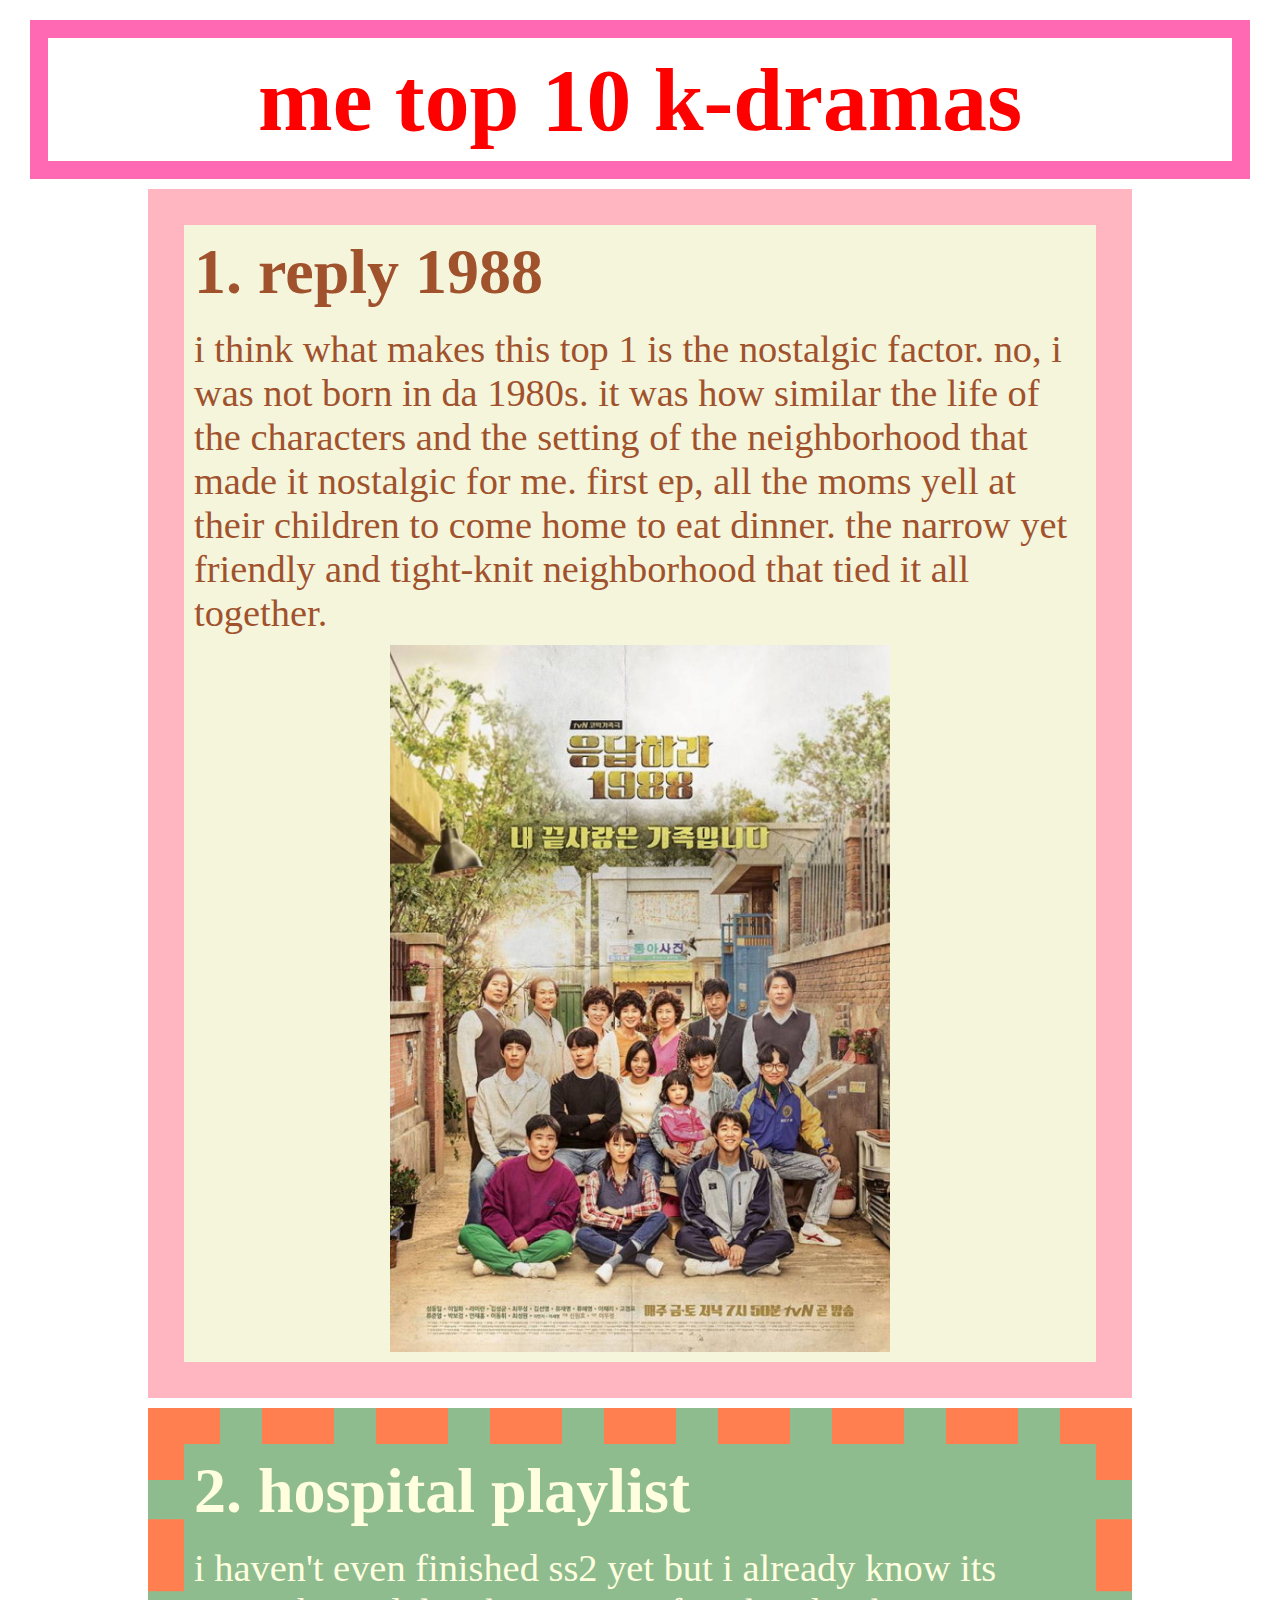
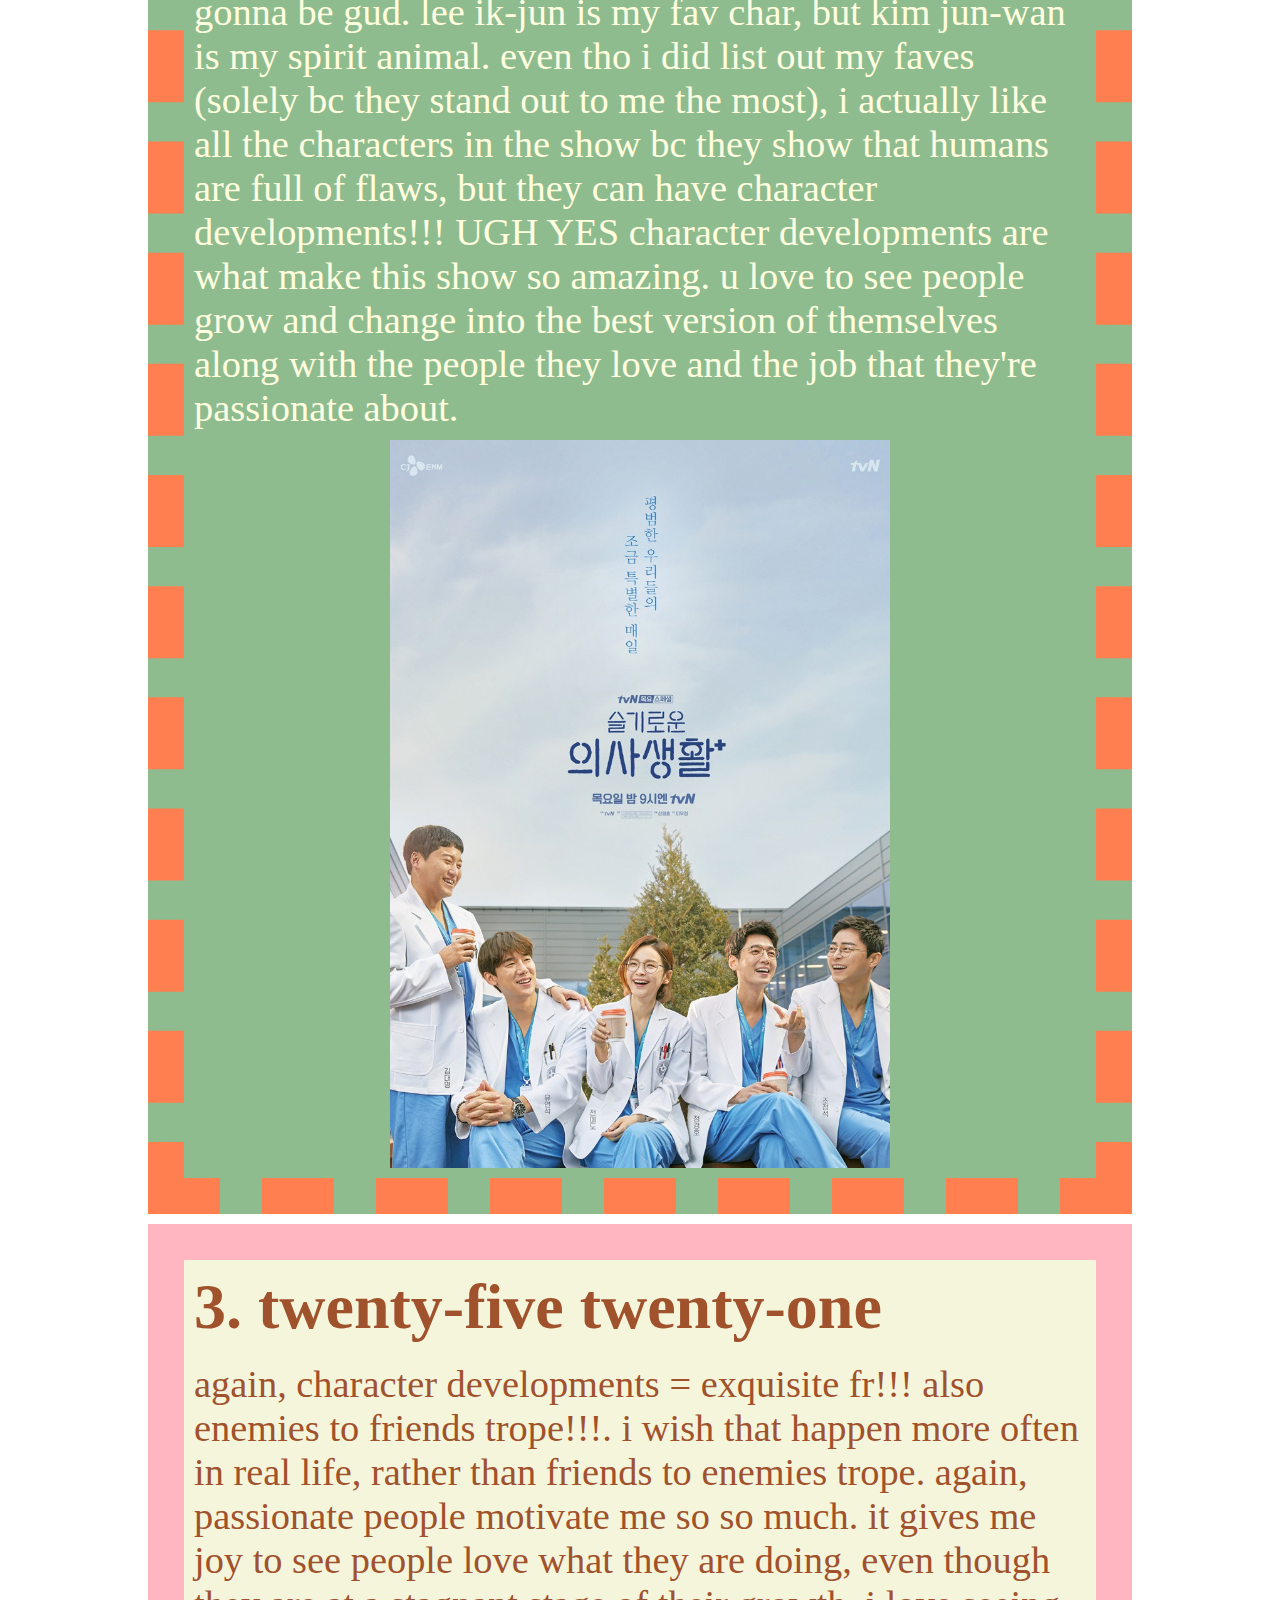
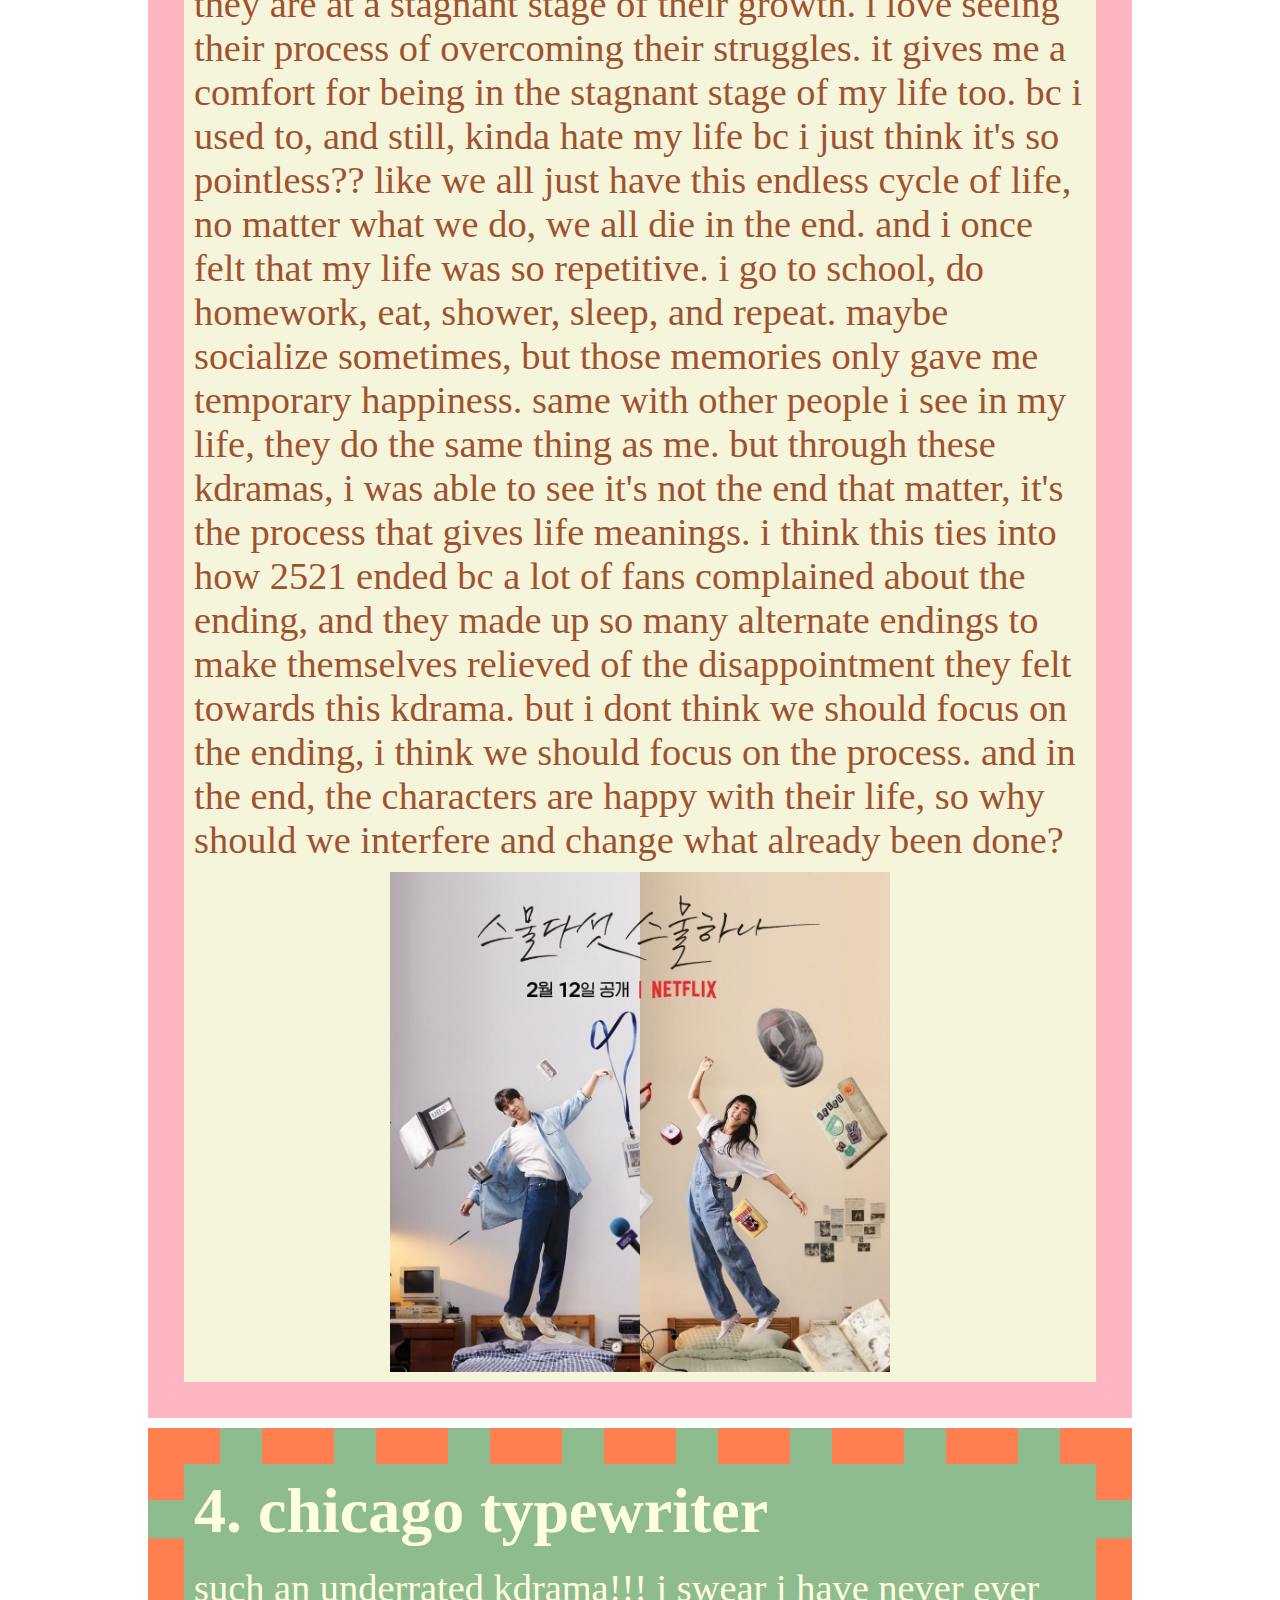
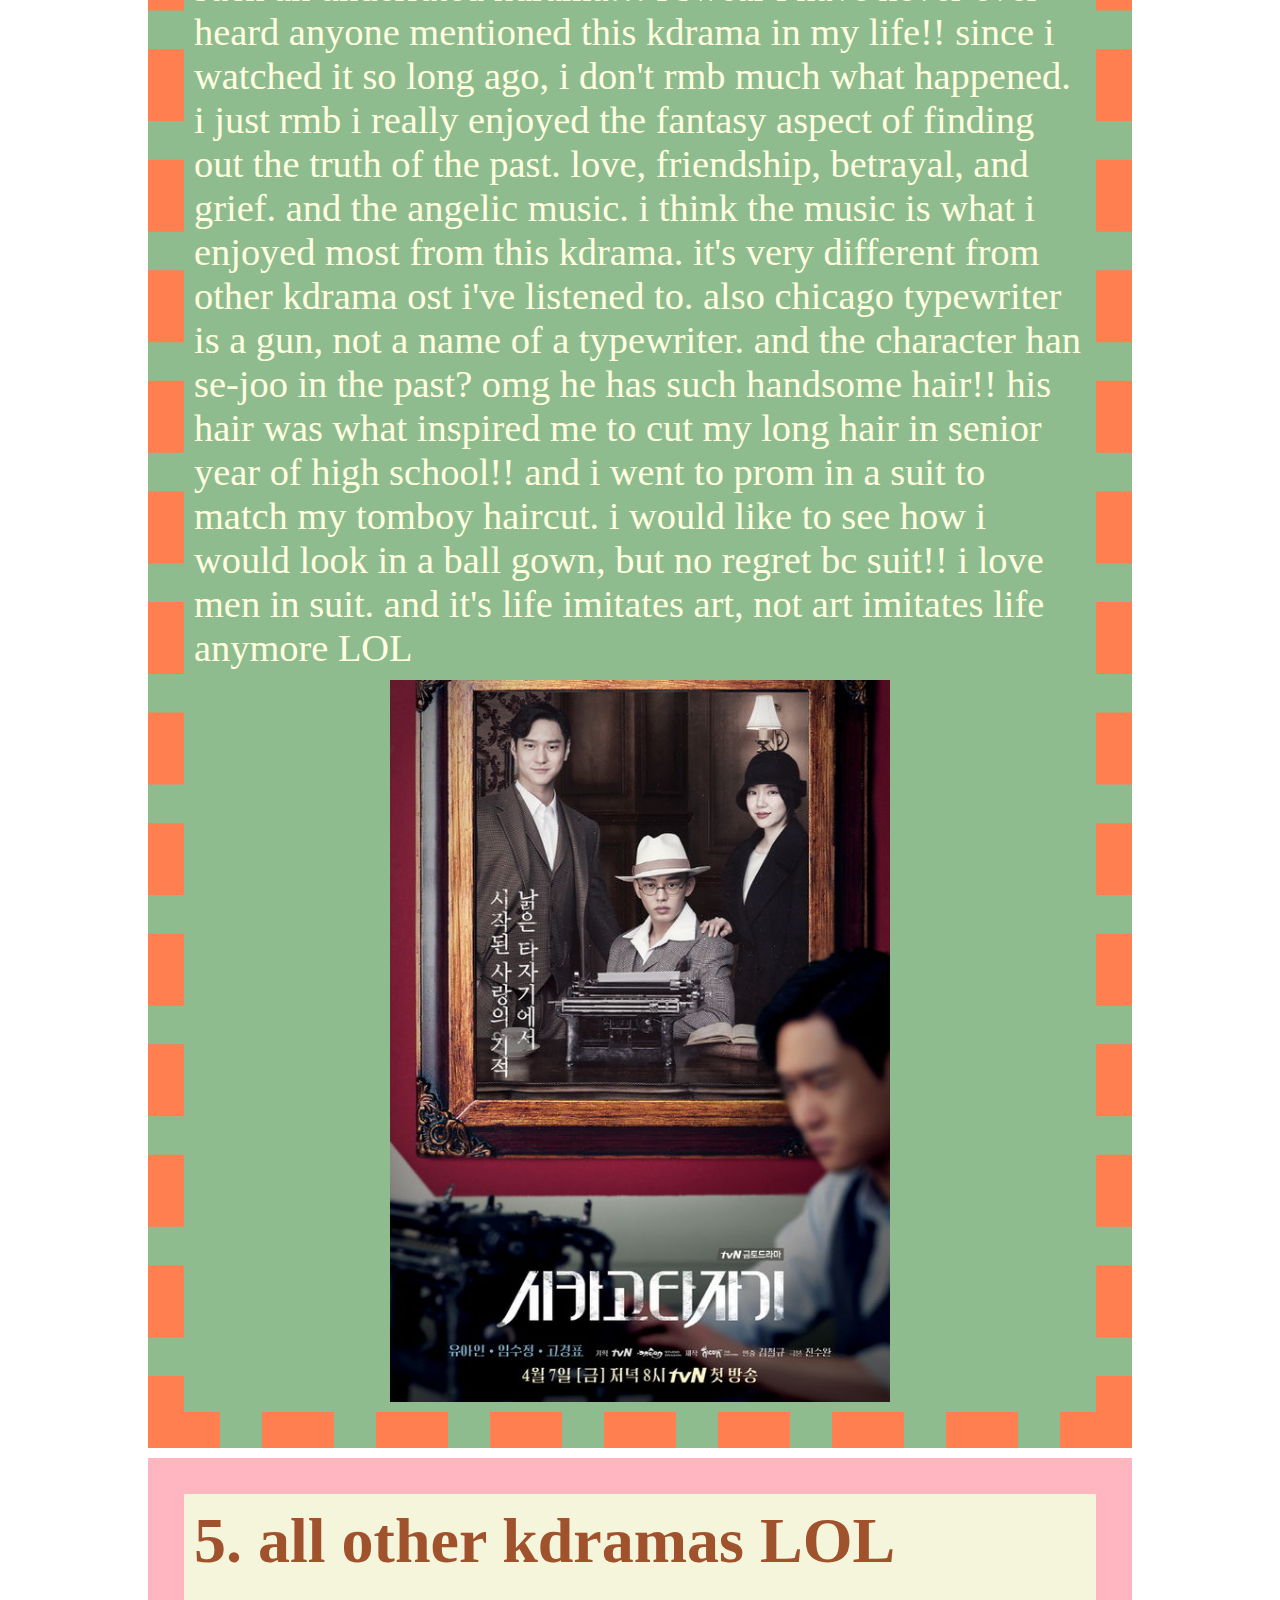
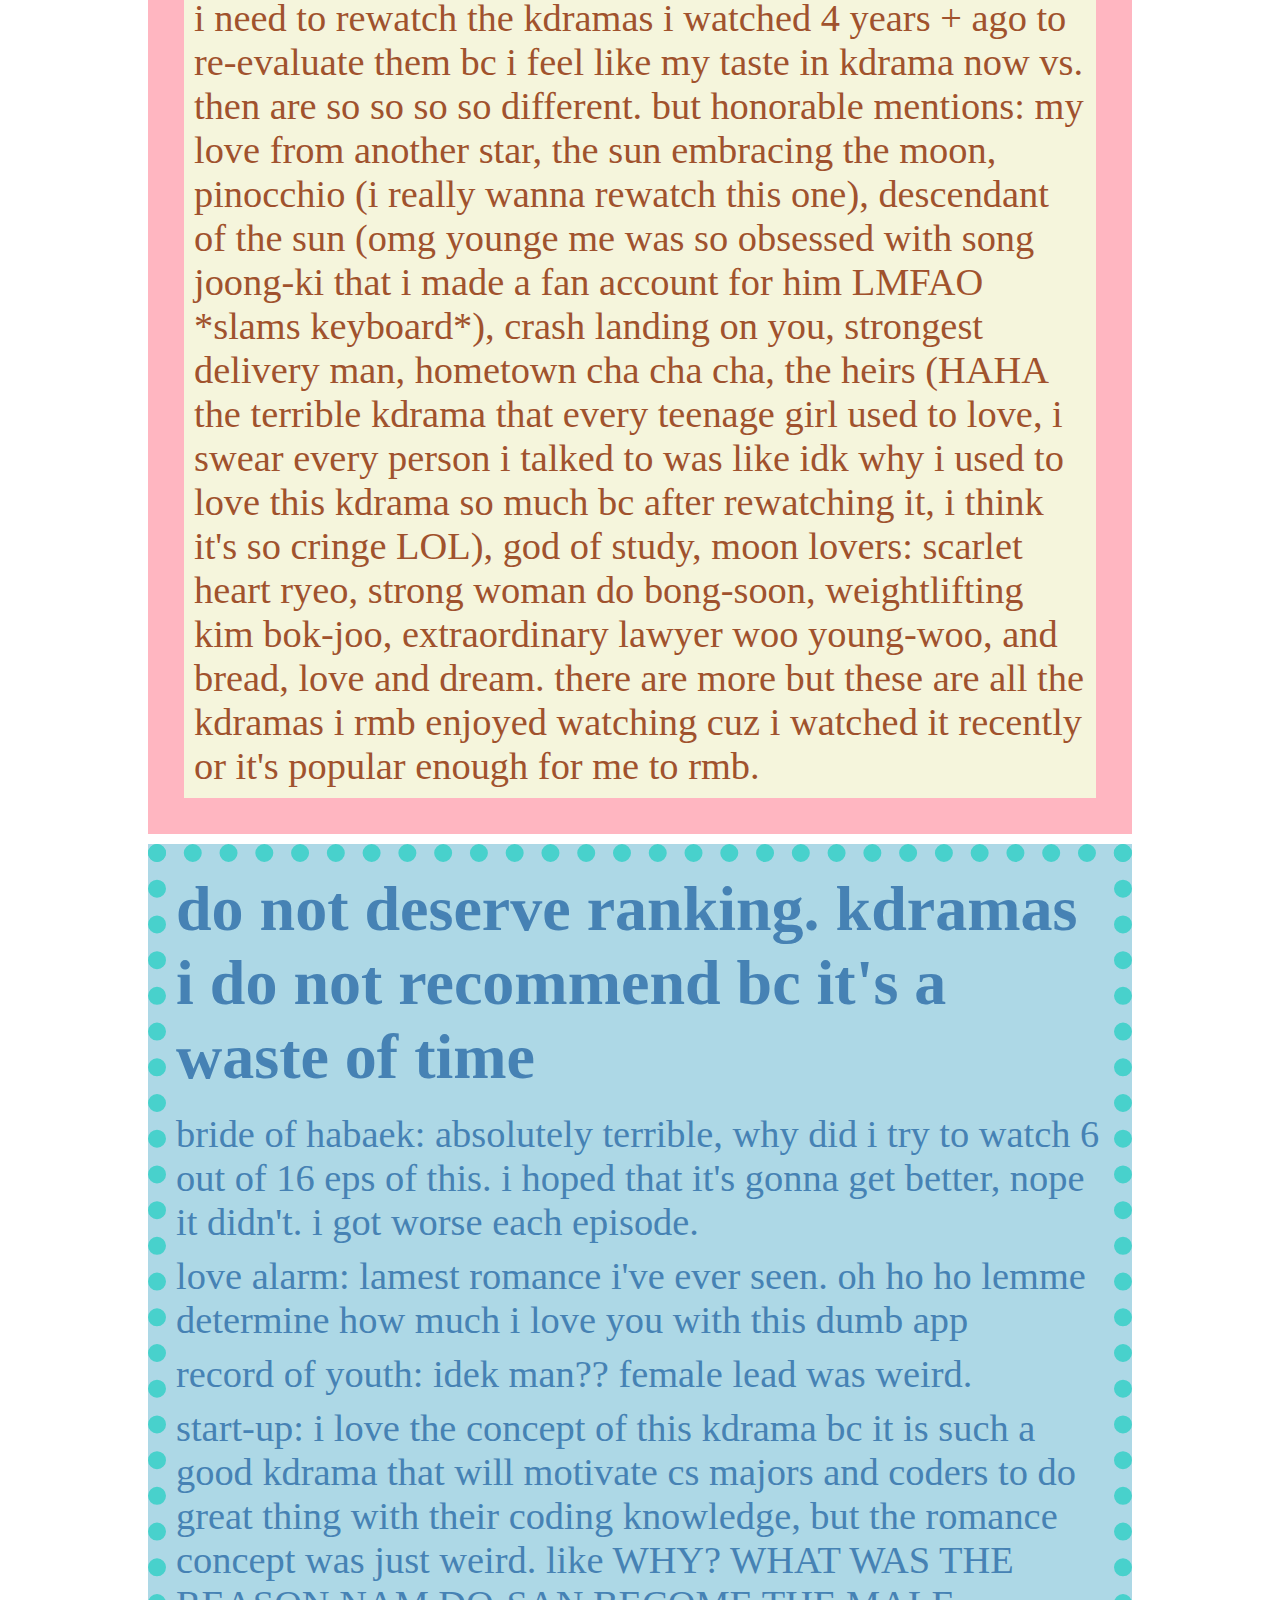
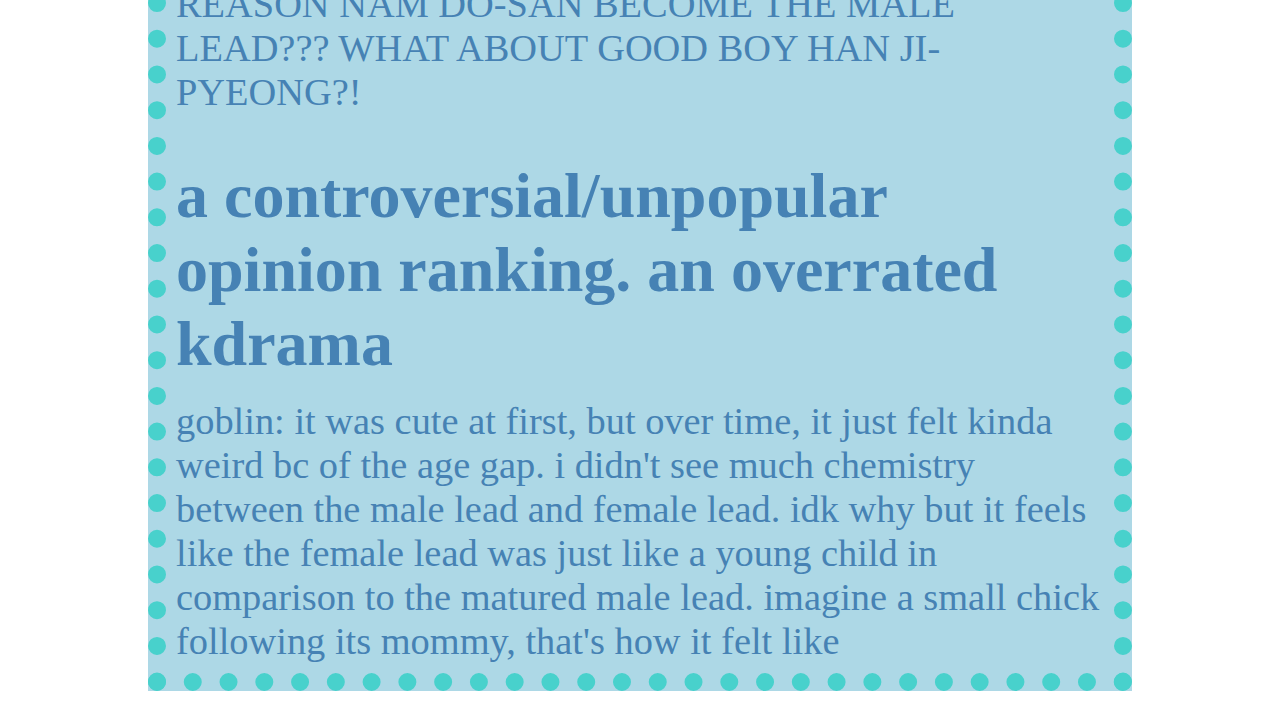
==== index.html @ 098b2e50 "manual upload" ====
<!DOCTYPE html>
<html lang="en" dir="ltr">
  <head>
    <meta charset="utf-8">
    <title>CSS Selector</title>
    <link rel="stylesheet" href="style.css">
  </head>

  <body>

   <div class="ranking">
    <h1>me top 10 k-dramas</h1>
  </div>

    <div class="container-top1">
     <h2>1. reply 1988</h2>
      <p> i think what makes this top 1 is the nostalgic factor. no, i was not born in da 1980s. it was how similar the life of the characters and the setting of the neighborhood that made it nostalgic for me. first ep, all the moms yell at their children to come home to eat dinner. the narrow yet friendly and tight-knit neighborhood that tied it all together. </p>

    <img src="reply-1988.jpeg" class="container-image">
   </div>

   <div class="container-top2">
     <h2>2. hospital playlist</h2>
      <p>i haven't even finished ss2 yet but i already know its gonna be gud. lee ik-jun is my fav char, but kim jun-wan is my spirit animal. even tho i did list out my faves (solely bc they stand out to me the most), i actually like all the characters in the show bc they show that humans are full of flaws, but they can have character developments!!! UGH YES character developments are what make this show so amazing. u love to see people grow and change into the best version of themselves along with the people they love and the job that they're passionate about.</p>

    <img src="hospital-playlist.jpeg" class="container-image">
   </div>

   <div class="container-top3">
    <h2>3. twenty-five twenty-one</h2>
      <p>again, character developments = exquisite fr!!! also enemies to friends trope!!!. i wish that happen more often in real life, rather than friends to enemies trope. again, passionate people motivate me so so much. it gives me joy to see people love what they are doing, even though they are at a stagnant stage of their growth. i love seeing their process of overcoming their struggles. it gives me a comfort for being in the stagnant stage of my life too. bc i used to, and still, kinda hate my life bc i just think it's so pointless?? like we all just have this endless cycle of life, no matter what we do, we all die in the end. and i once felt that my life was so repetitive. i go to school, do homework, eat, shower, sleep, and repeat. maybe socialize sometimes, but those memories only gave me temporary happiness. same with other people i see in my life, they do the same thing as me. but through these kdramas, i was able to see it's not the end that matter, it's the process that gives life meanings. i think this ties into how 2521 ended bc a lot of fans complained about the ending, and they made up so many alternate endings to make themselves relieved of the disappointment they felt towards this kdrama. but i dont think we should focus on the ending, i think we should focus on the process. and in the end, the characters are happy with their life, so why should we interfere and change what already been done?</p>

    <img src="twentyfive-twentyone.jpeg" class="container-image">
   </div>

   <div class="container-top4">
    <h2>4. chicago typewriter</h2>
     <p>such an underrated kdrama!!! i swear i have never ever heard anyone mentioned this kdrama in my life!! since i watched it so long ago, i don't rmb much what happened. i just rmb i really enjoyed the fantasy aspect of finding out the truth of the past. love, friendship, betrayal, and grief. and the angelic music. i think the music is what i enjoyed most from this kdrama. it's very different from other kdrama ost i've listened to. also chicago typewriter is a gun, not a name of a typewriter. and the character han se-joo in the past? omg he has such handsome hair!! his hair was what inspired me to cut my long hair in senior year of high school!! and i went to prom in a suit to match my tomboy haircut. i would like to see how i would look in a ball gown, but no regret bc suit!! i love men in suit. and it's life imitates art, not art imitates life anymore LOL</p>

    <img src="chicago-typewriter.jpeg" class="container-image">
   </div>

   <div class="container-top5">
    <h2>5. all other kdramas LOL</h2>
      <p>i need to rewatch the kdramas i watched 4 years + ago to re-evaluate them bc i feel like my taste in kdrama now vs. then are so so so so different. but honorable mentions: my love from another star, the sun embracing the moon, pinocchio (i really wanna rewatch this one), descendant of the sun (omg younge me was so obsessed with song joong-ki that i made a fan account for him LMFAO *slams keyboard*), crash landing on you, strongest delivery man, hometown cha cha cha, the heirs (HAHA the terrible kdrama that every teenage girl used to love, i swear every person i talked to was like idk why i used to love this kdrama so much bc after rewatching it, i think it's so cringe LOL), god of study, moon lovers: scarlet heart ryeo, strong woman do bong-soon, weightlifting kim bok-joo, extraordinary lawyer woo young-woo, and bread, love and dream. there are more but these are all the kdramas i rmb enjoyed watching cuz i watched it recently or it's popular enough for me to rmb.</p>
   </div>

   <div class="container-no-top">
    <h2>do not deserve ranking. kdramas i do not recommend bc it's a waste of time</h2>
     <p>bride of habaek: absolutely terrible, why did i try to watch 6 out of 16 eps of this. i hoped that it's gonna get better, nope it didn't. i got worse each episode.<p>
     <p>love alarm: lamest romance i've ever seen. oh ho ho lemme determine how much i love you with this dumb app</p>
     <p>record of youth: idek man?? female lead was weird.</p>
     <p>start-up: i love the concept of this kdrama bc it is such a good kdrama that will motivate cs majors and coders to do great thing with their coding knowledge, but the romance concept was just weird. like WHY? WHAT WAS THE REASON NAM DO-SAN BECOME THE MALE LEAD??? WHAT ABOUT GOOD BOY HAN JI-PYEONG?!</p>

    <h2>a controversial/unpopular opinion ranking. an overrated kdrama</h2>
     <p>goblin: it was cute at first, but over time, it just felt kinda weird bc of the age gap. i didn't see much chemistry between the male lead and female lead. idk why but it feels like the female lead was just like a young child in comparison to the matured male lead. imagine a small chick following its mommy, that's how it felt like</p>
   </div>

  </body>
</html>
---- style.css ----
* {
  box-sizing: border-box;
  margin: 10px;
}

div {
  border: 4vmin;
  text-align: left;
}

h1 {
  font-size: 7vmax;
  color: red;
  text-align: center;
}

h2 {
  font-size: 5vw;
}

p {
  font-size: 3vw;
}

h2 + p{
  margin-top: 2vmin;
}

p + h2 {
  margin-top: 5vmin;
}

.ranking {
  border: 2vmin solid hotpink;
}

.container-top1, .container-top3, .container-top5 {
  border-style: solid;
  border-color: lightpink;
  background-color: beige;
  color: sienna;
  margin-left: 10vmax;
  margin-right: 10vmax;
}

.container-top2, .container-top4 {
  border-style: dashed;
  border-color: coral;
  background-color: darkseagreen;
  color: lightyellow;
  margin-left: 10vmax;
  margin-right: 10vmax;
}

.container-no-top {
  border: 2vmin dotted mediumturquoise;
  background-color: lightblue;
  color: steelblue;
  margin-left: 10vmax;
  margin-right: 10vmax;
}

.container-image {
  display: block;
  margin-left: auto;
  margin-right: auto;
  width: 500px;
}
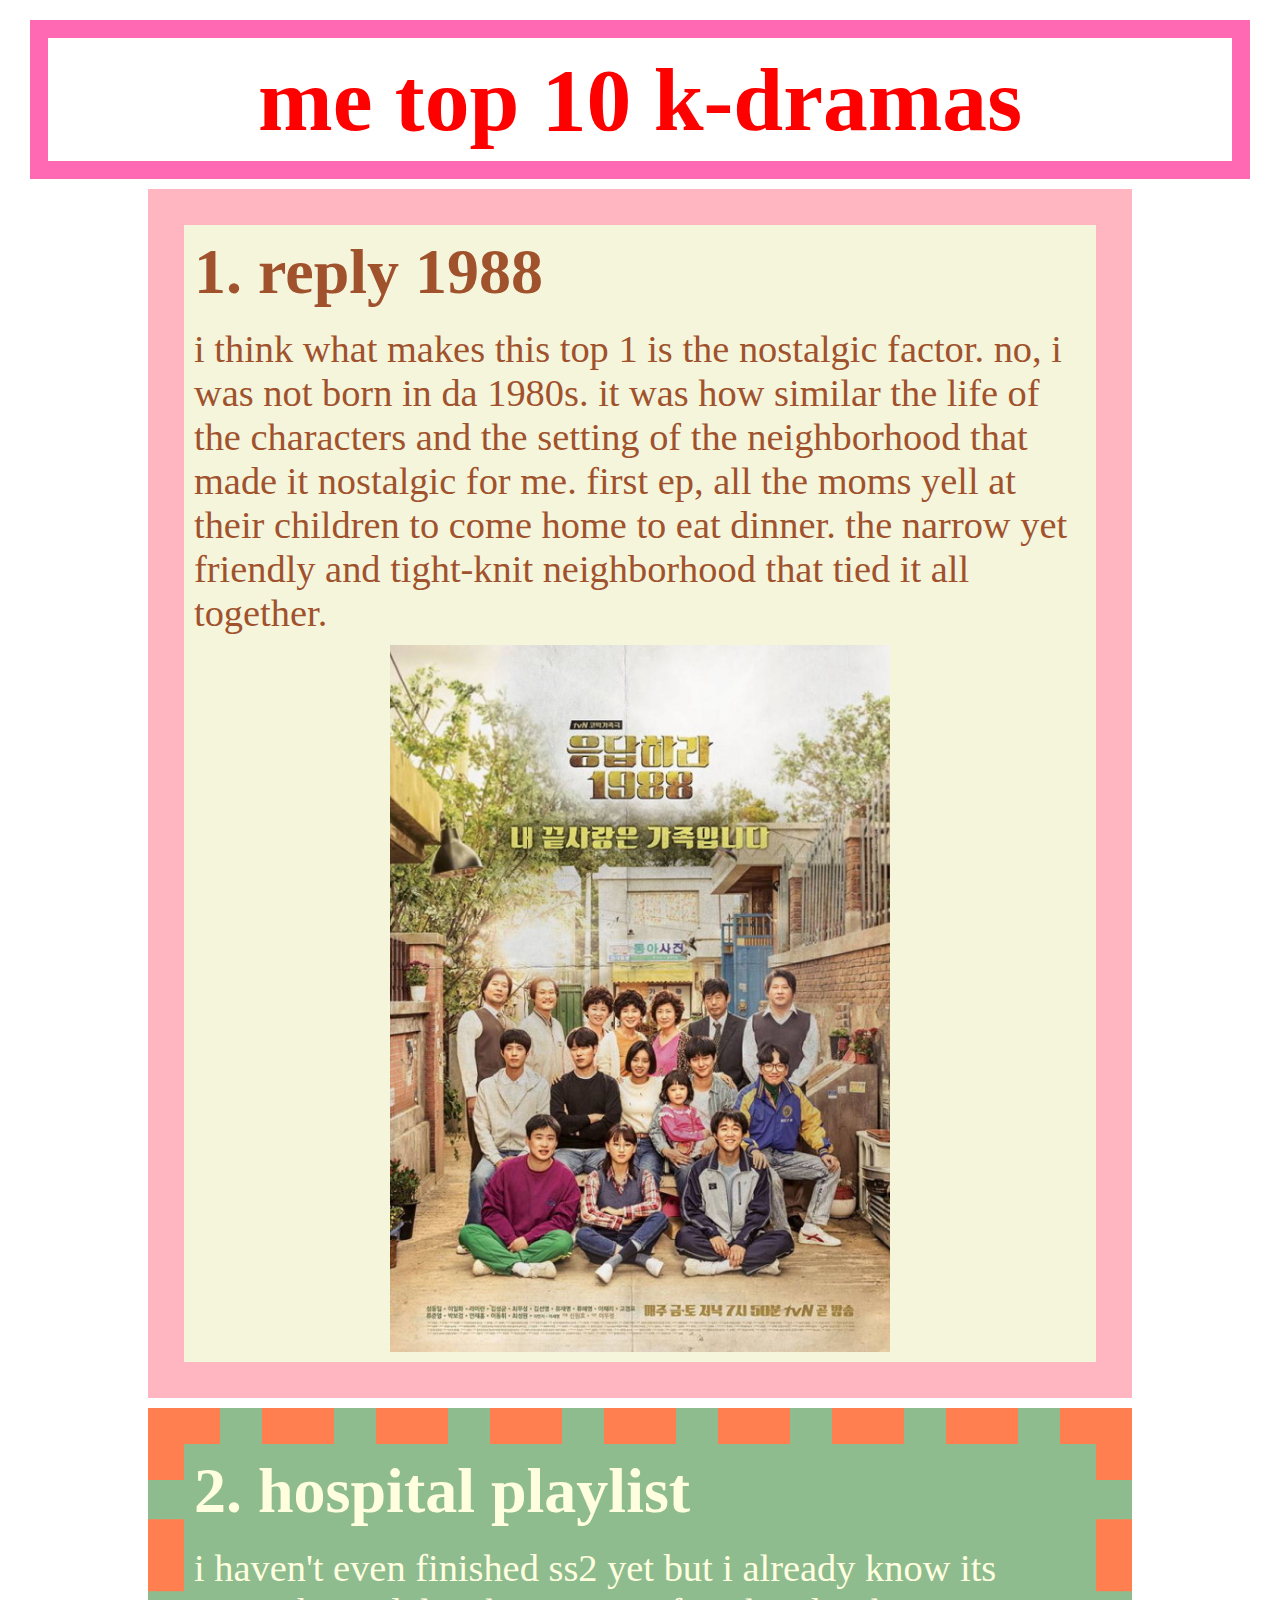
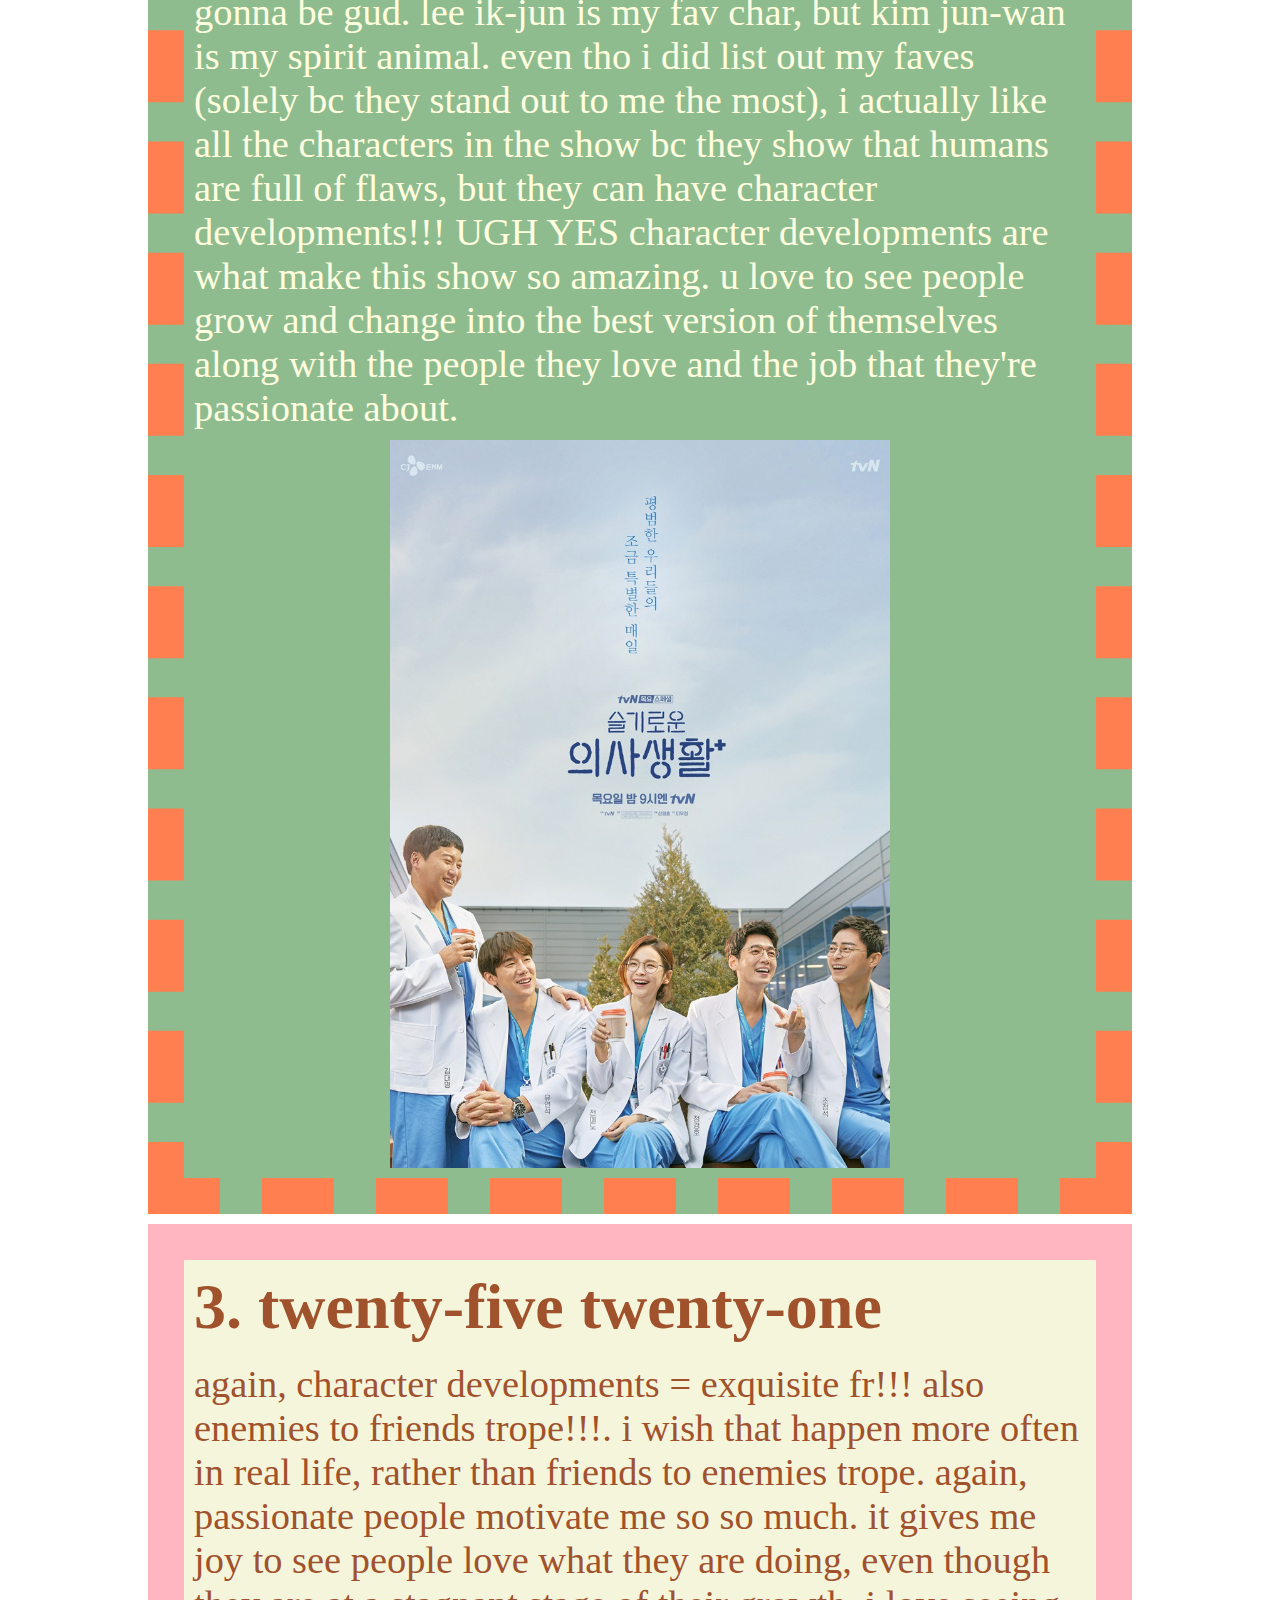
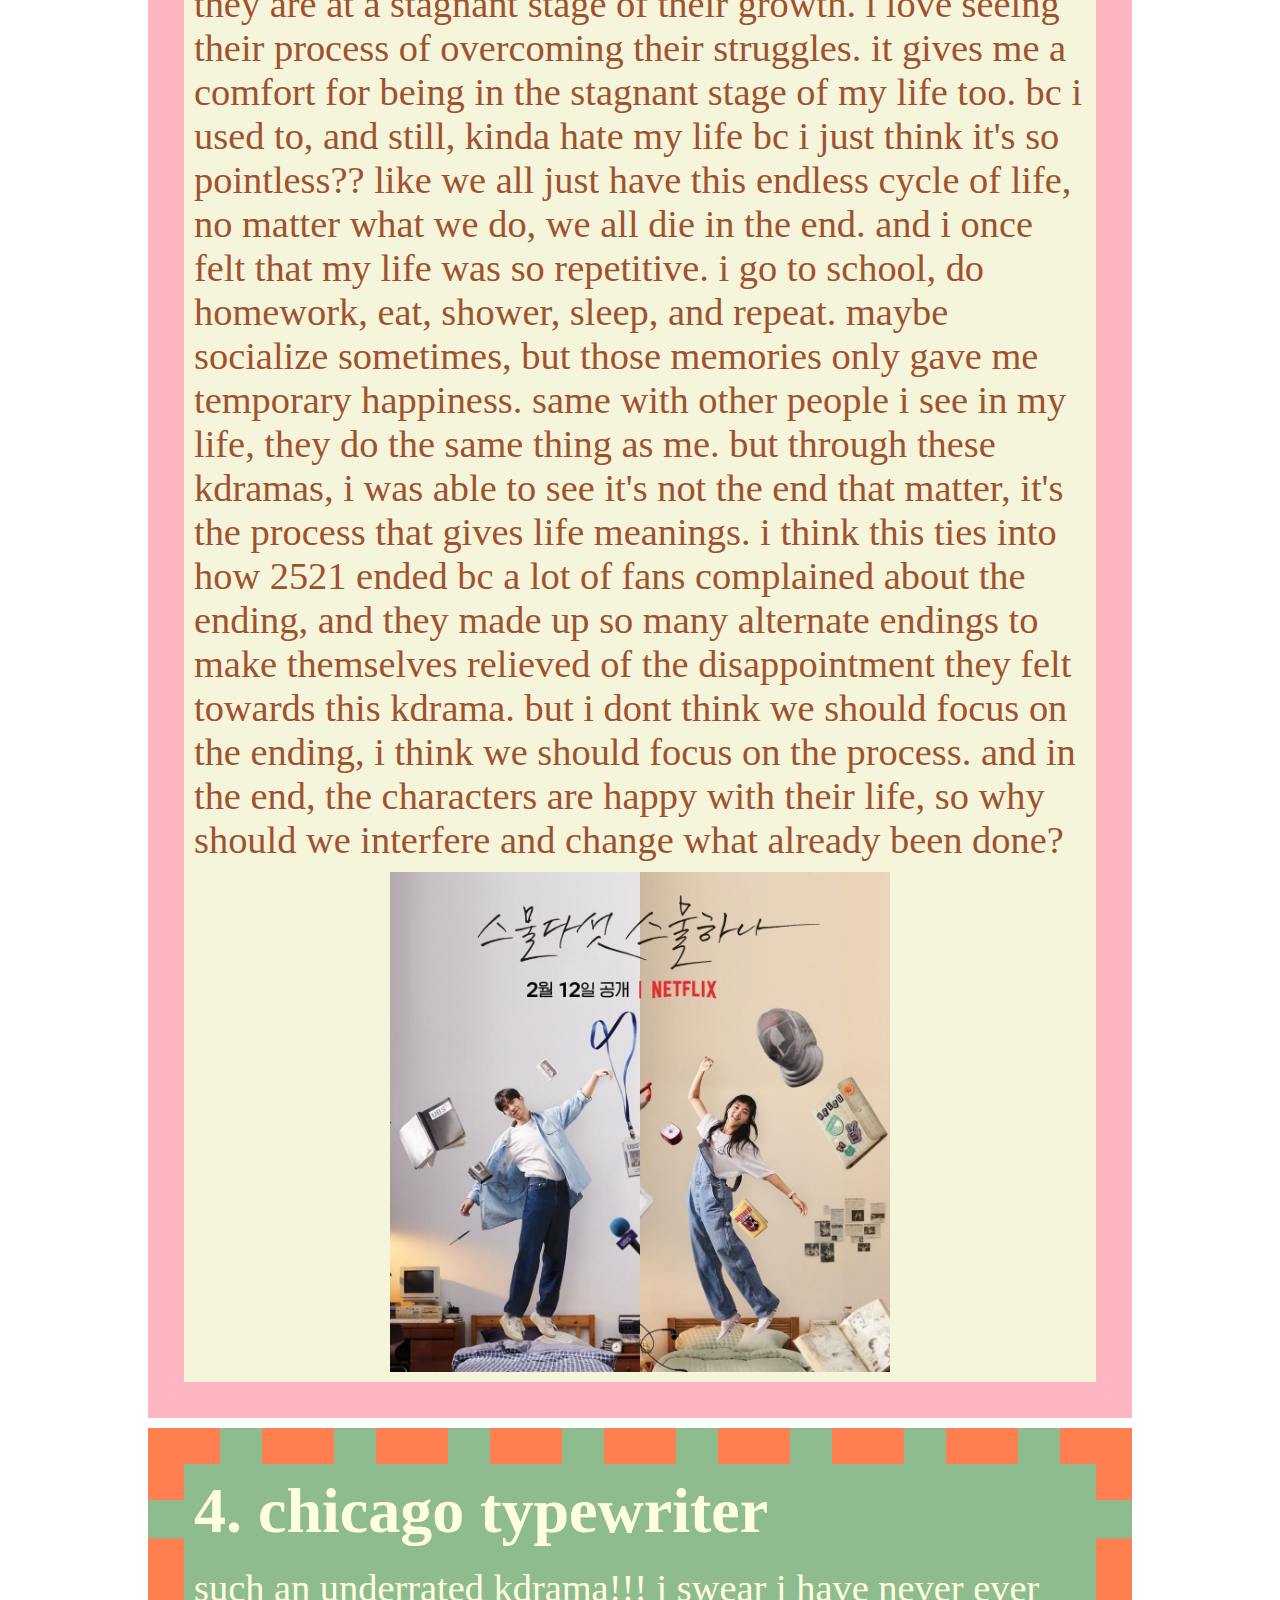
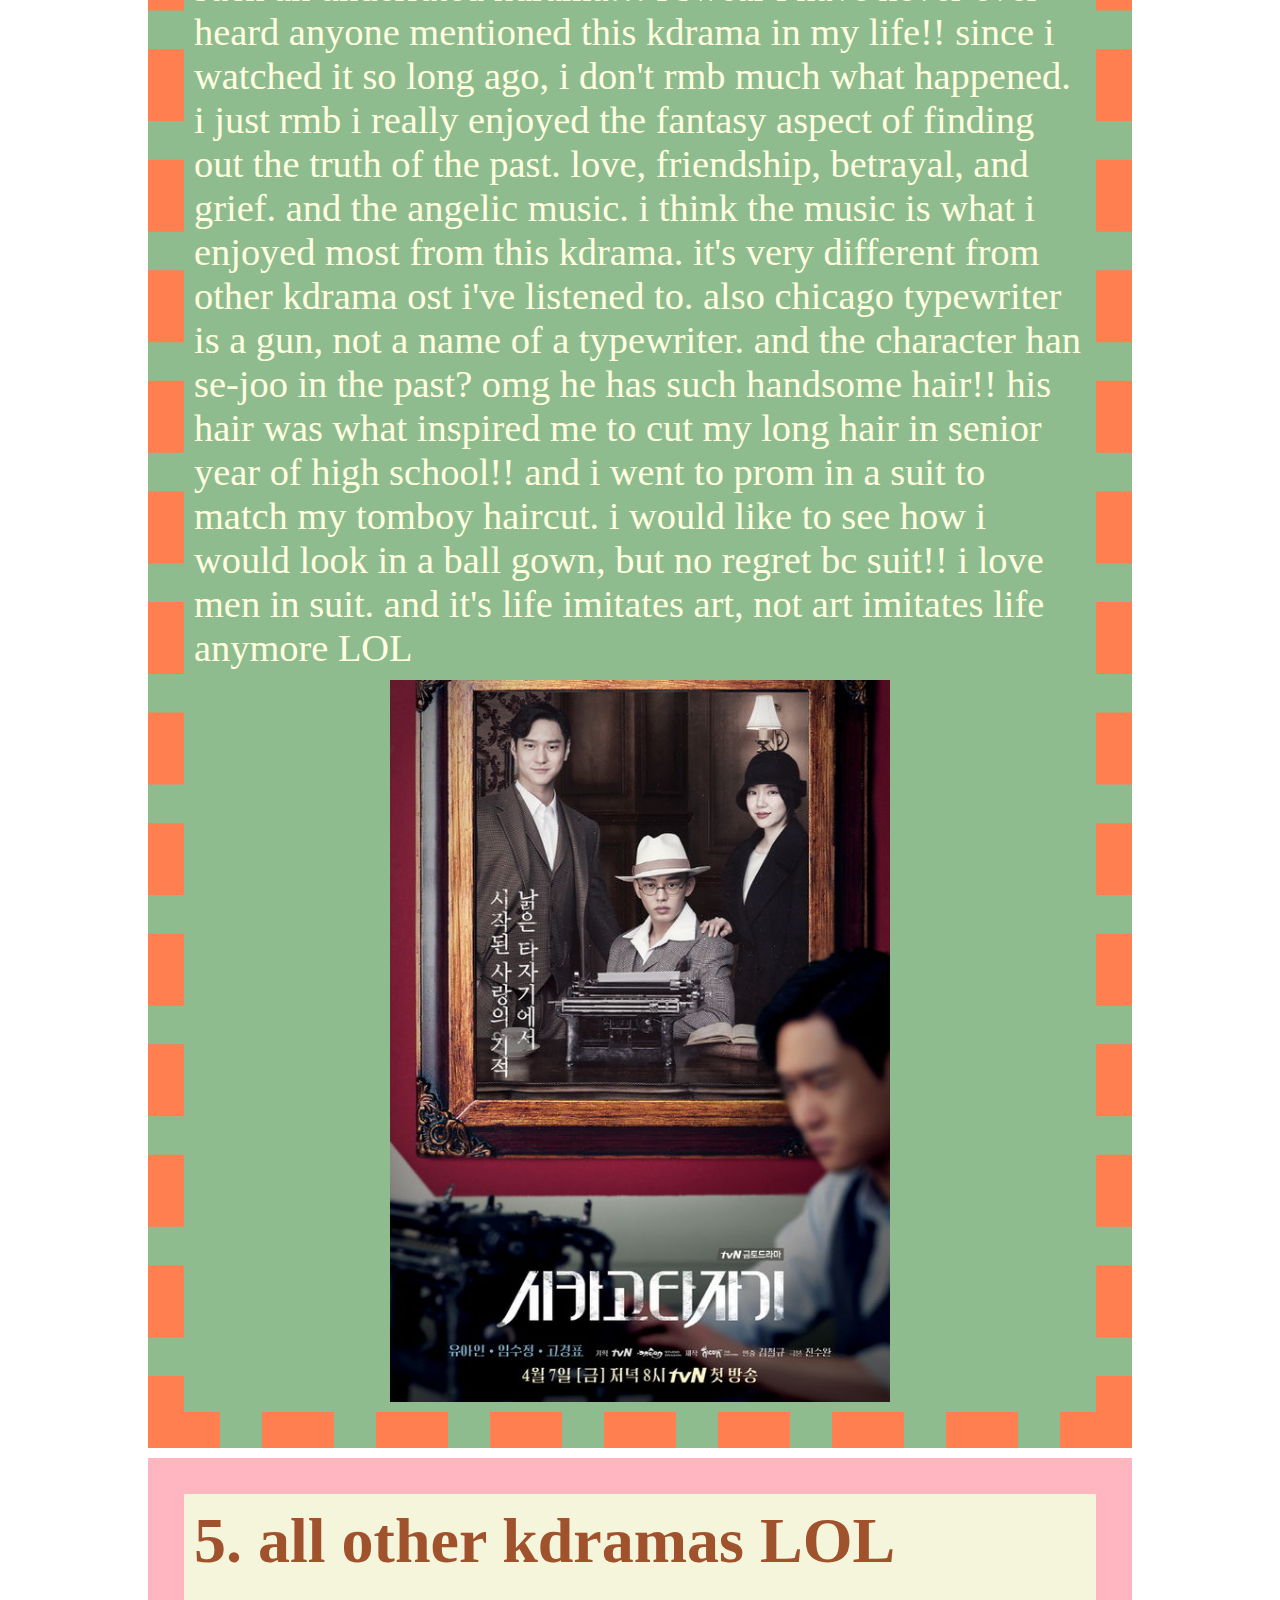
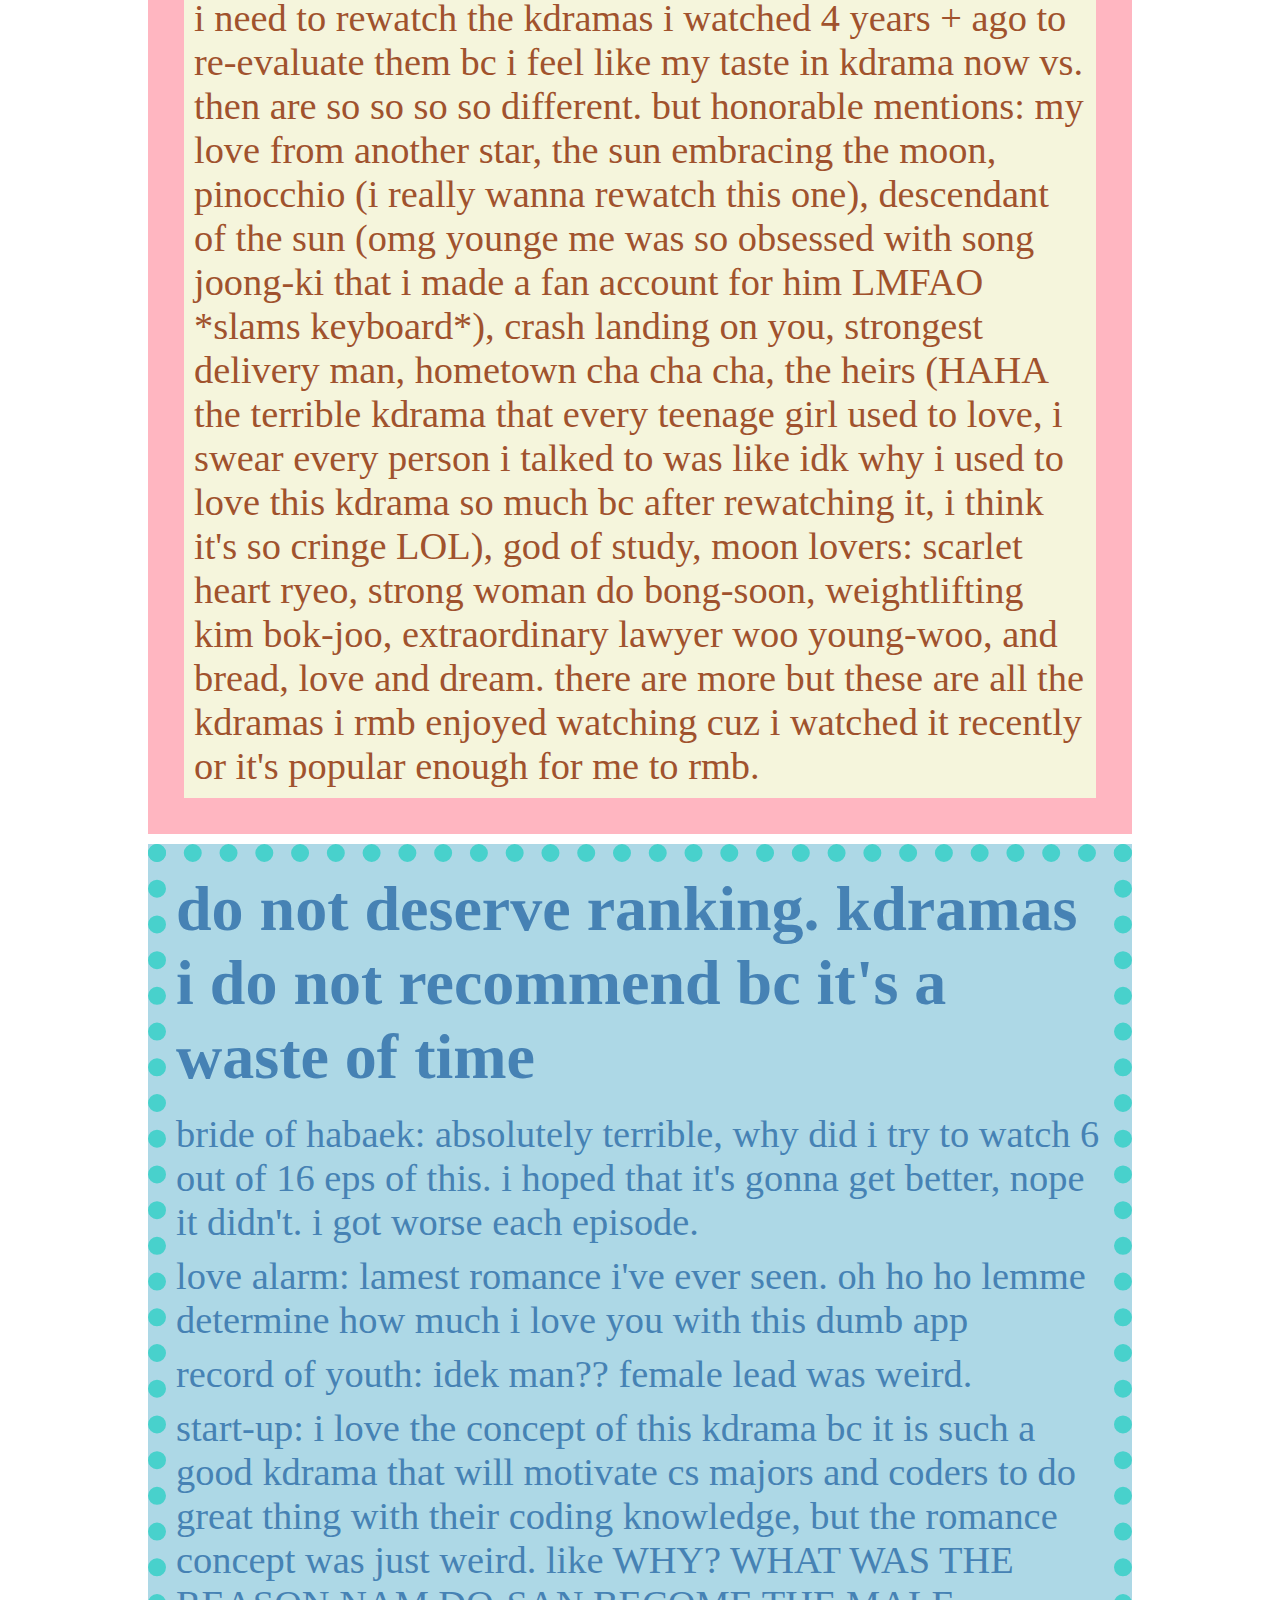
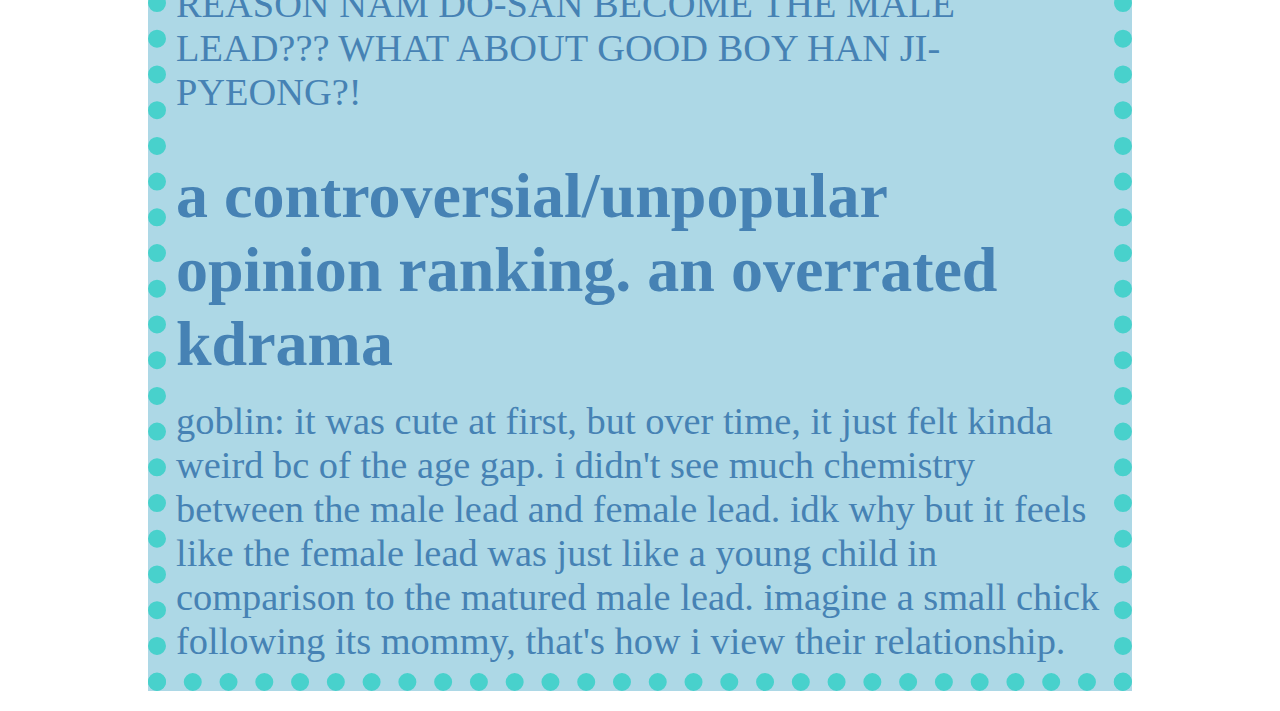
==== commit b559f513: "manual upload" ====
--- a/index.html
+++ b/index.html
@@ -53,7 +53,7 @@
      <p>start-up: i love the concept of this kdrama bc it is such a good kdrama that will motivate cs majors and coders to do great thing with their coding knowledge, but the romance concept was just weird. like WHY? WHAT WAS THE REASON NAM DO-SAN BECOME THE MALE LEAD??? WHAT ABOUT GOOD BOY HAN JI-PYEONG?!</p>
 
     <h2>a controversial/unpopular opinion ranking. an overrated kdrama</h2>
-     <p>goblin: it was cute at first, but over time, it just felt kinda weird bc of the age gap. i didn't see much chemistry between the male lead and female lead. idk why but it feels like the female lead was just like a young child in comparison to the matured male lead. imagine a small chick following its mommy, that's how it felt like</p>
+     <p>goblin: it was cute at first, but over time, it just felt kinda weird bc of the age gap. i didn't see much chemistry between the male lead and female lead. idk why but it feels like the female lead was just like a young child in comparison to the matured male lead. imagine a small chick following its mommy, that's how i view their relationship.</p>
    </div>
 
   </body>
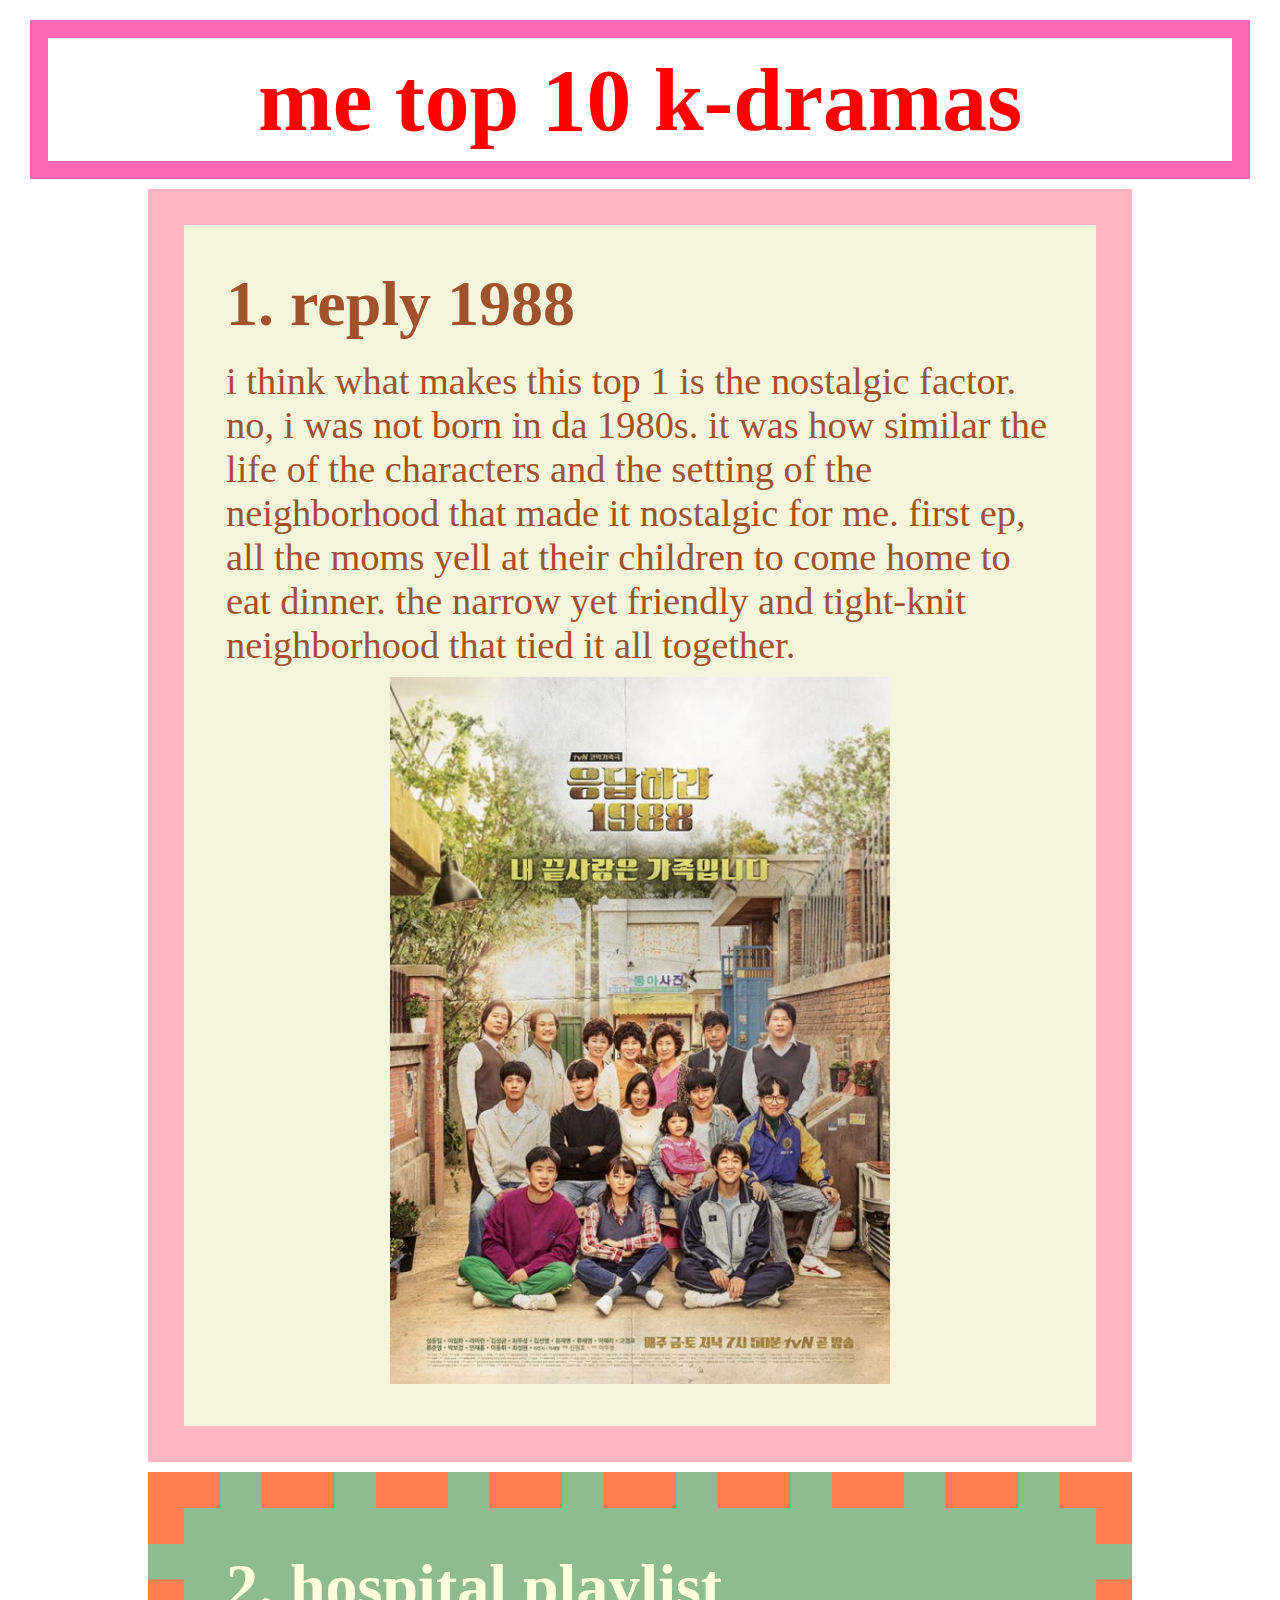
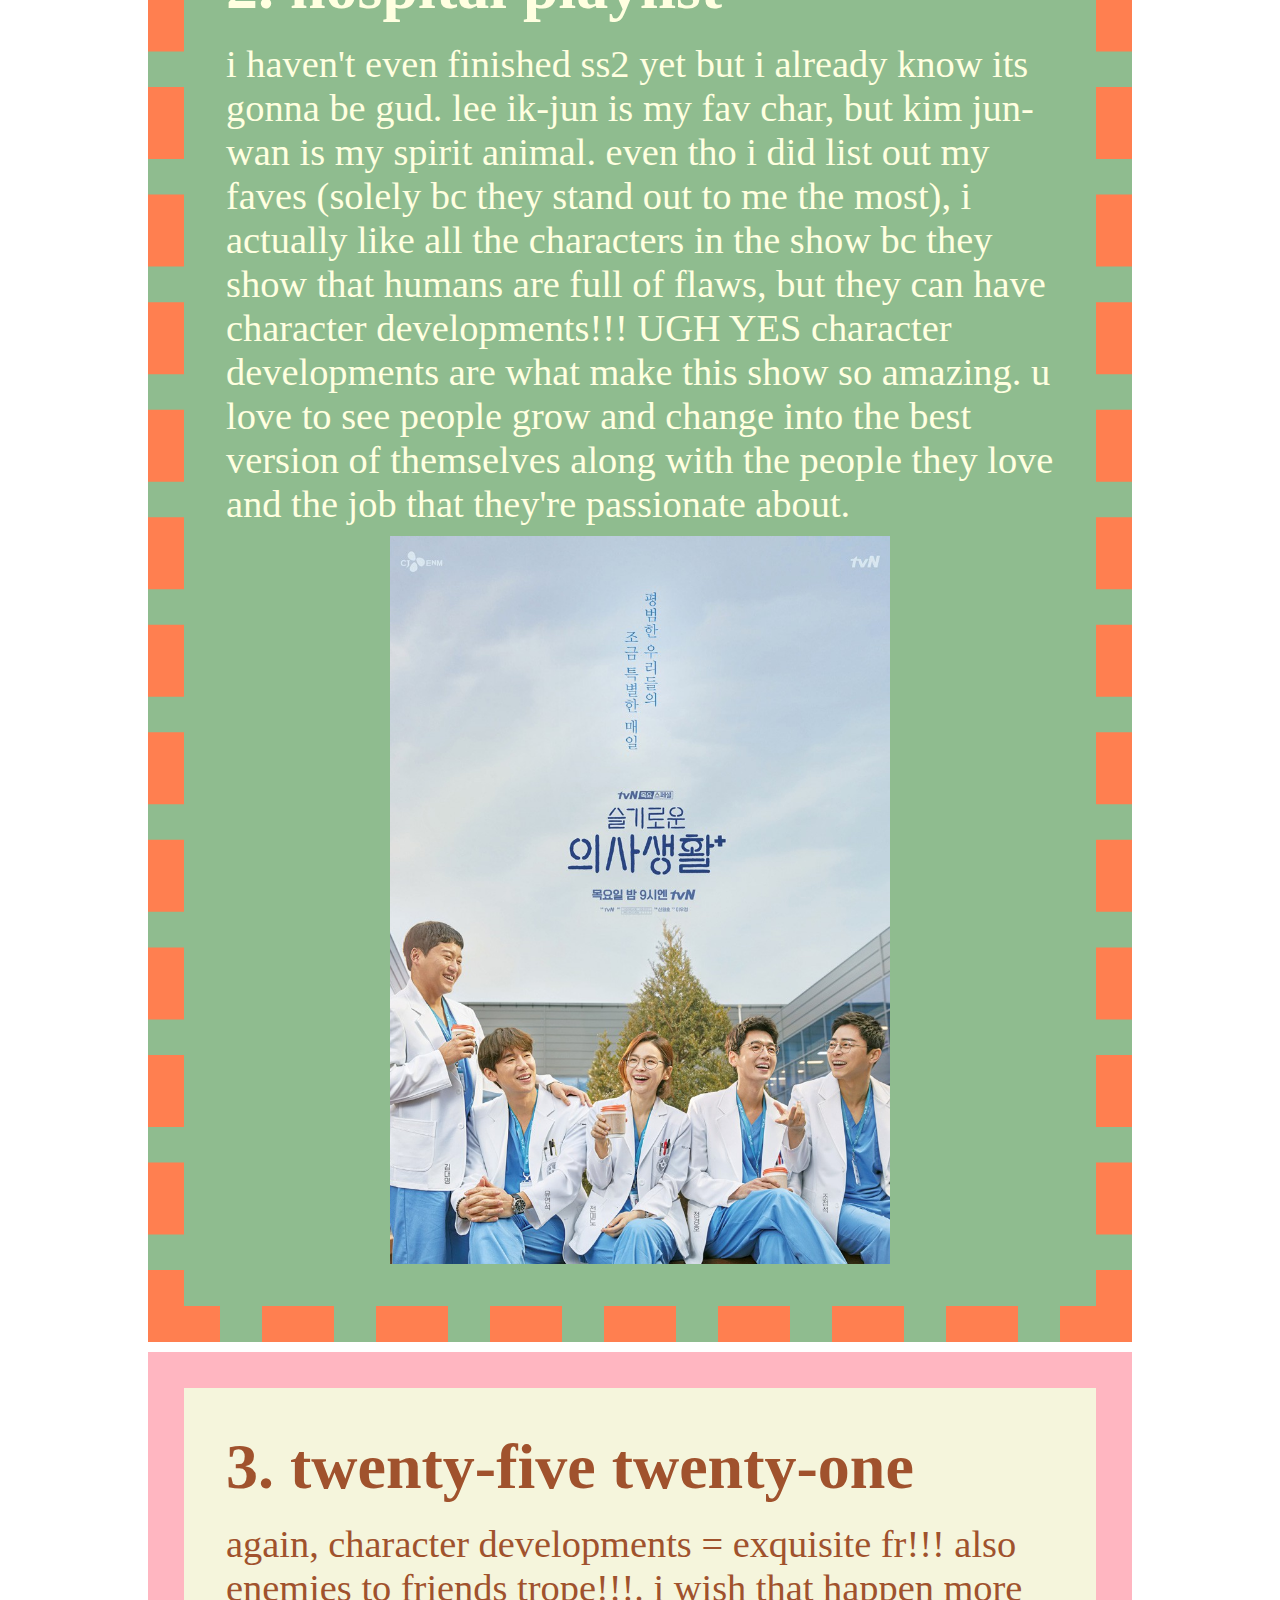
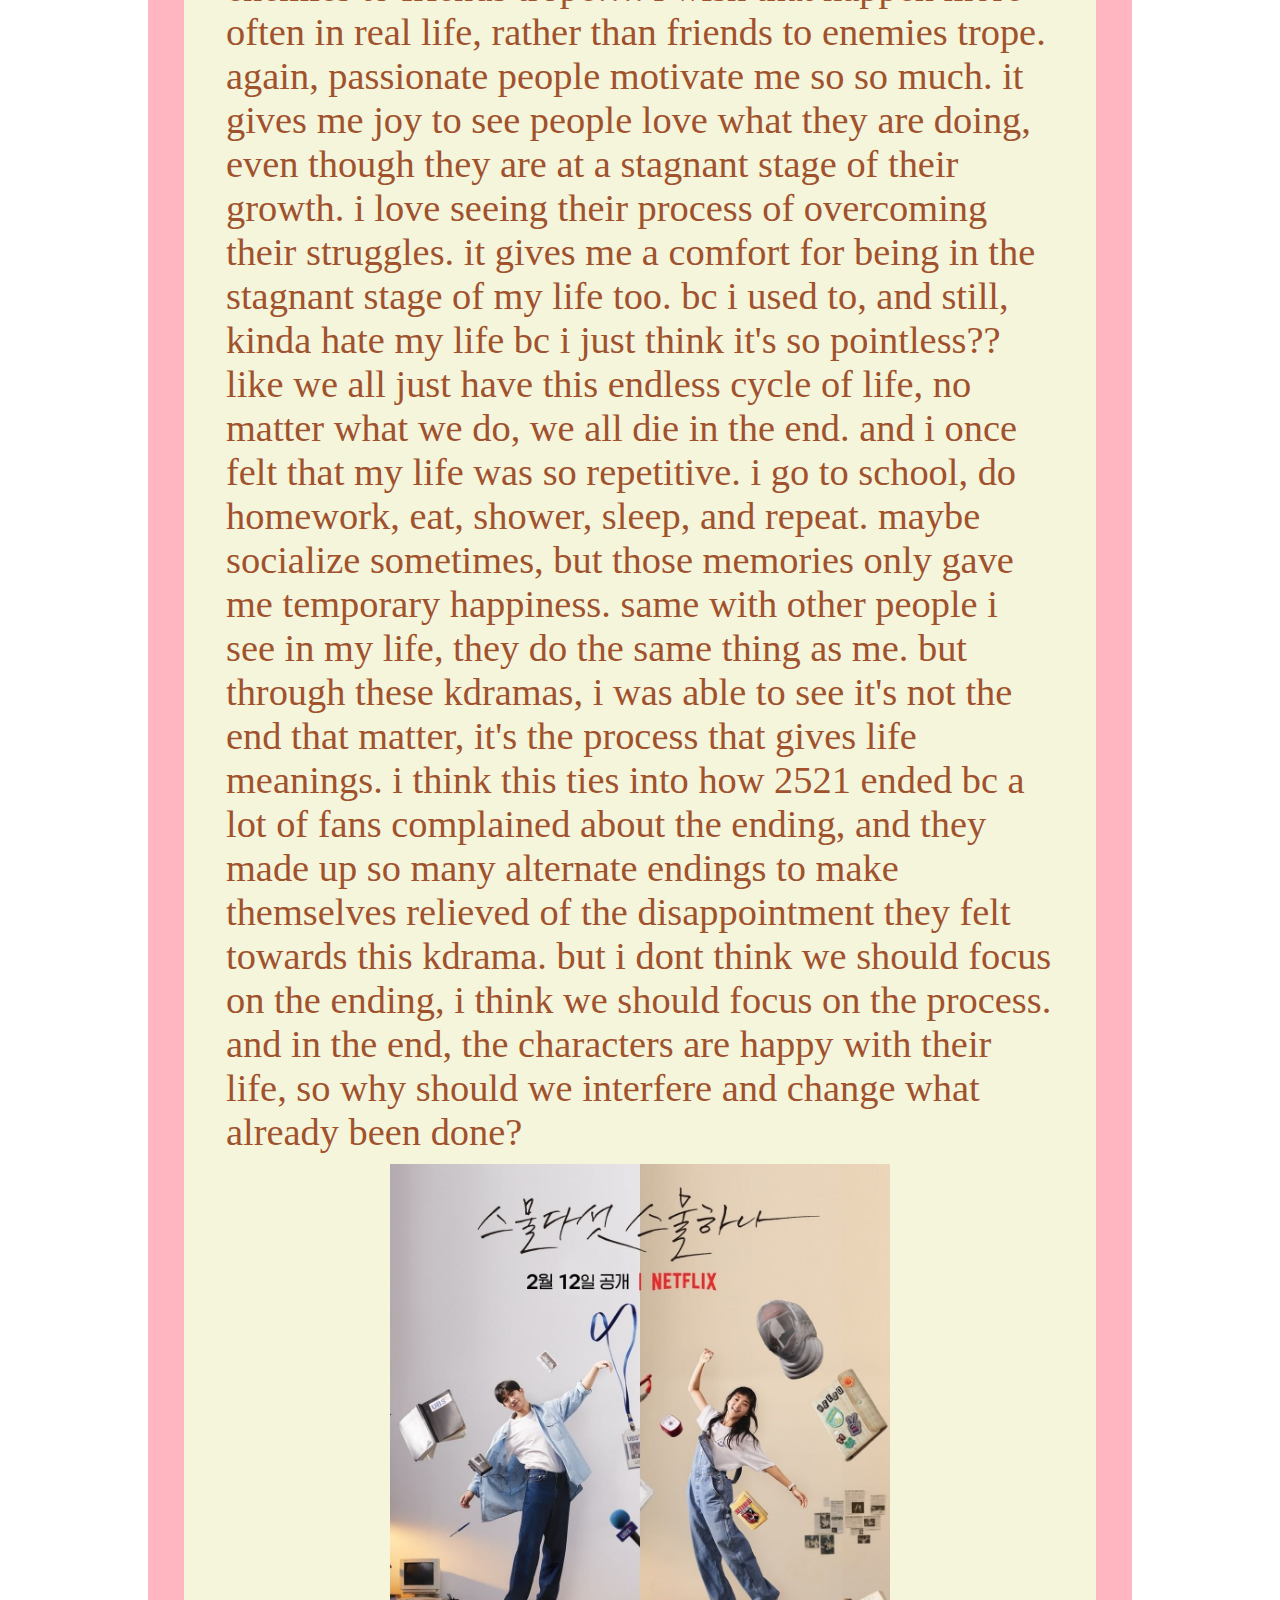
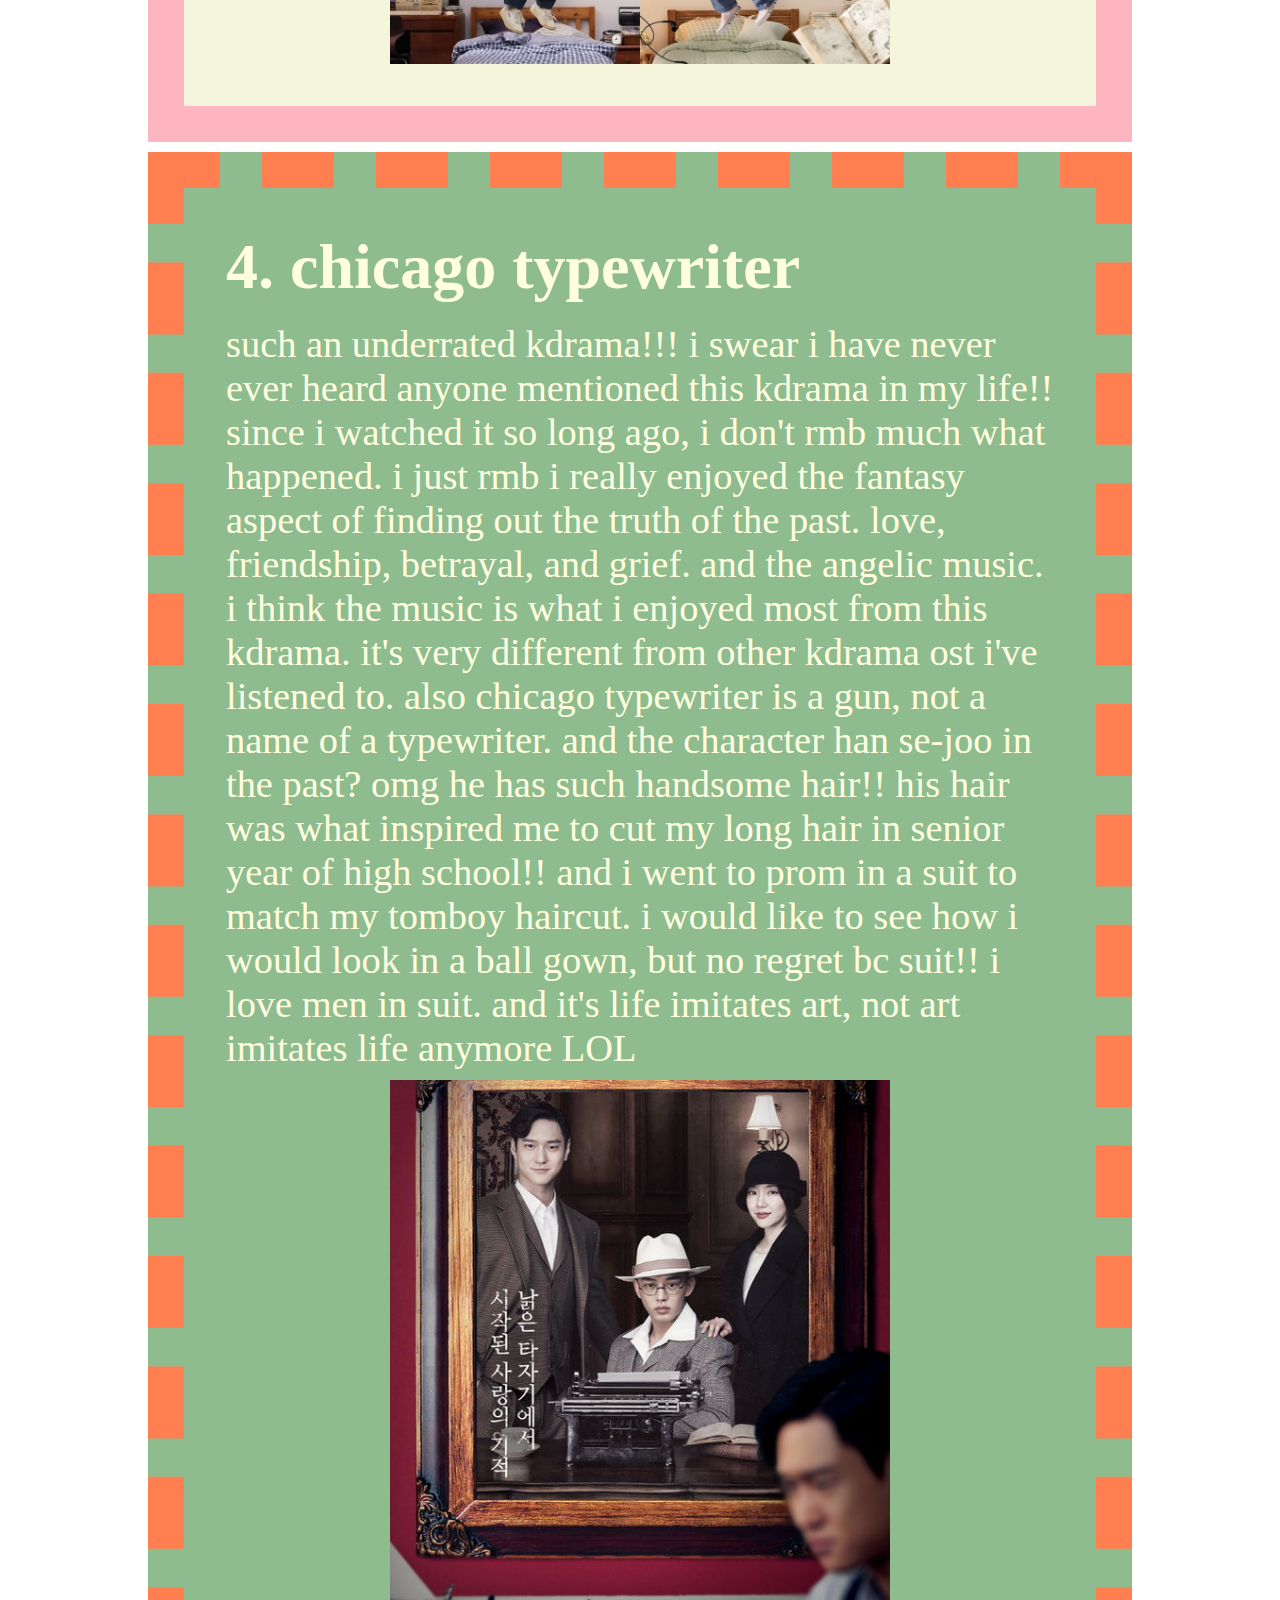
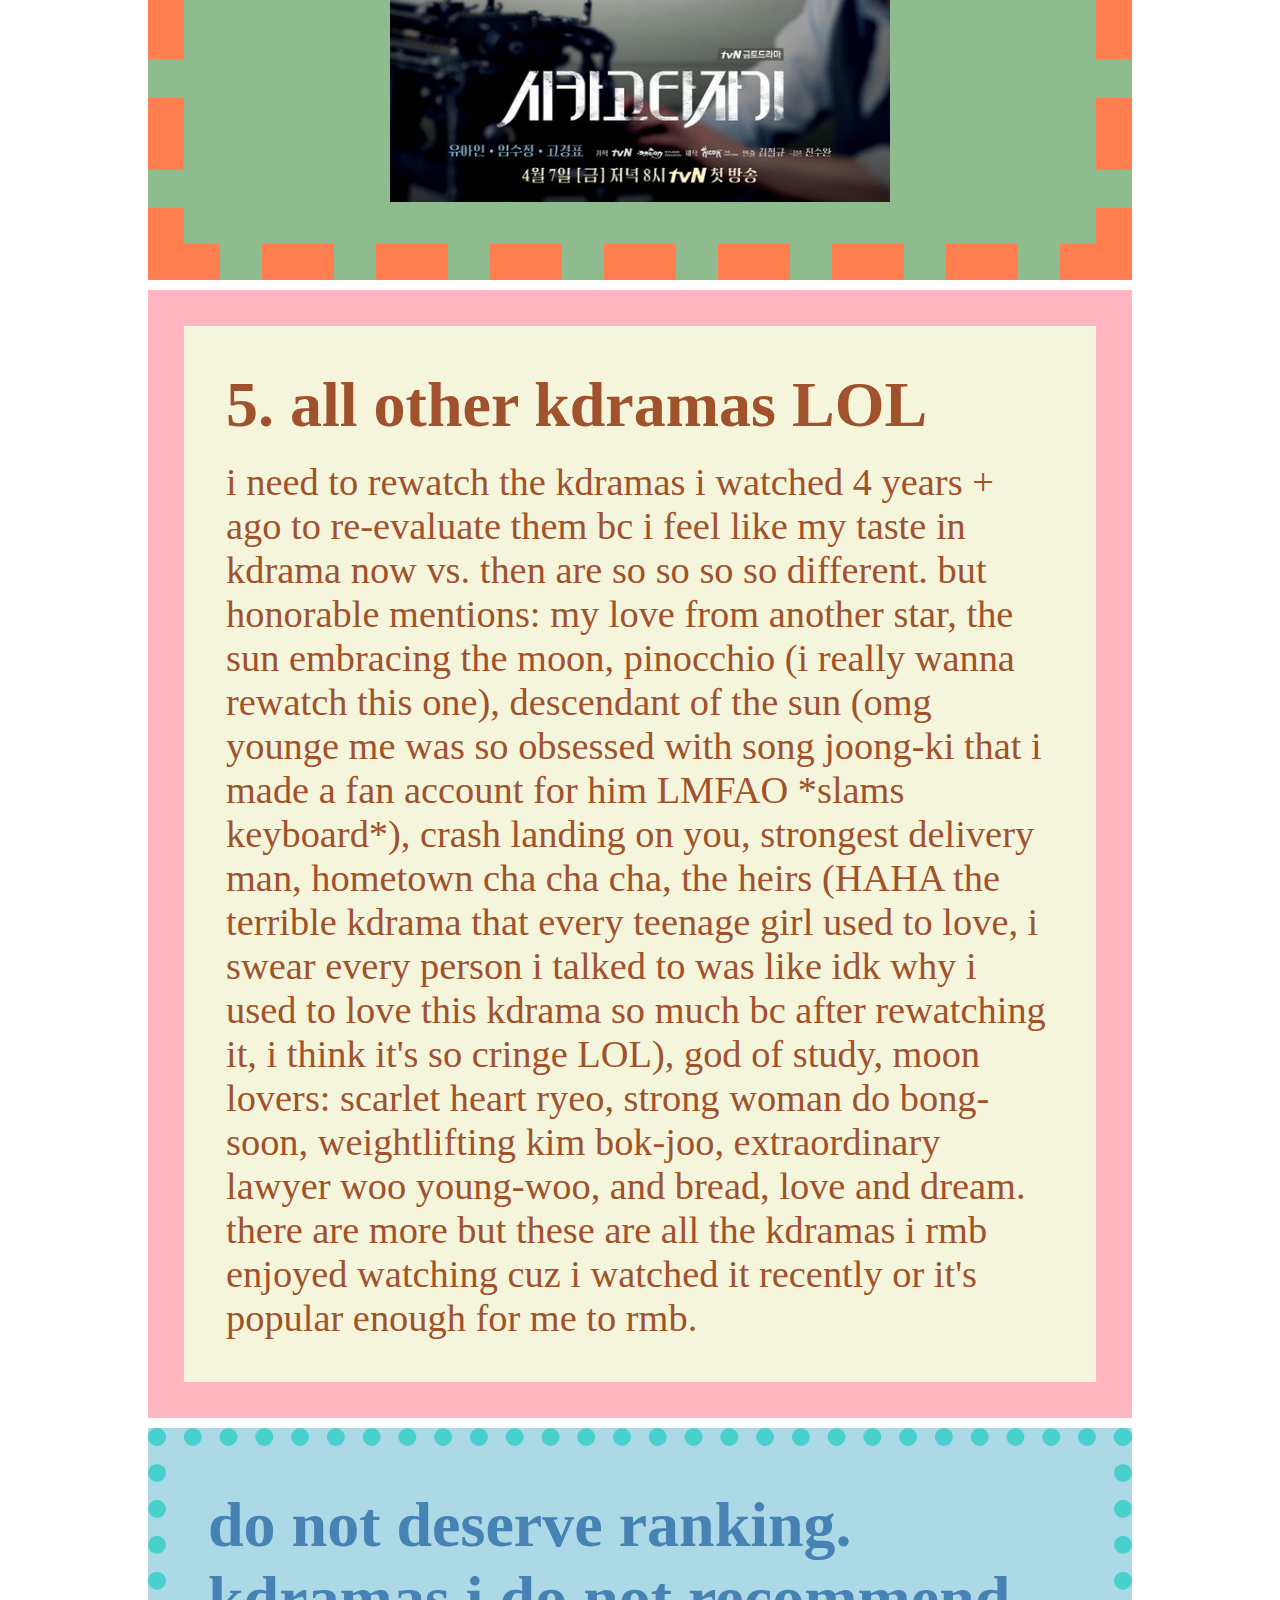
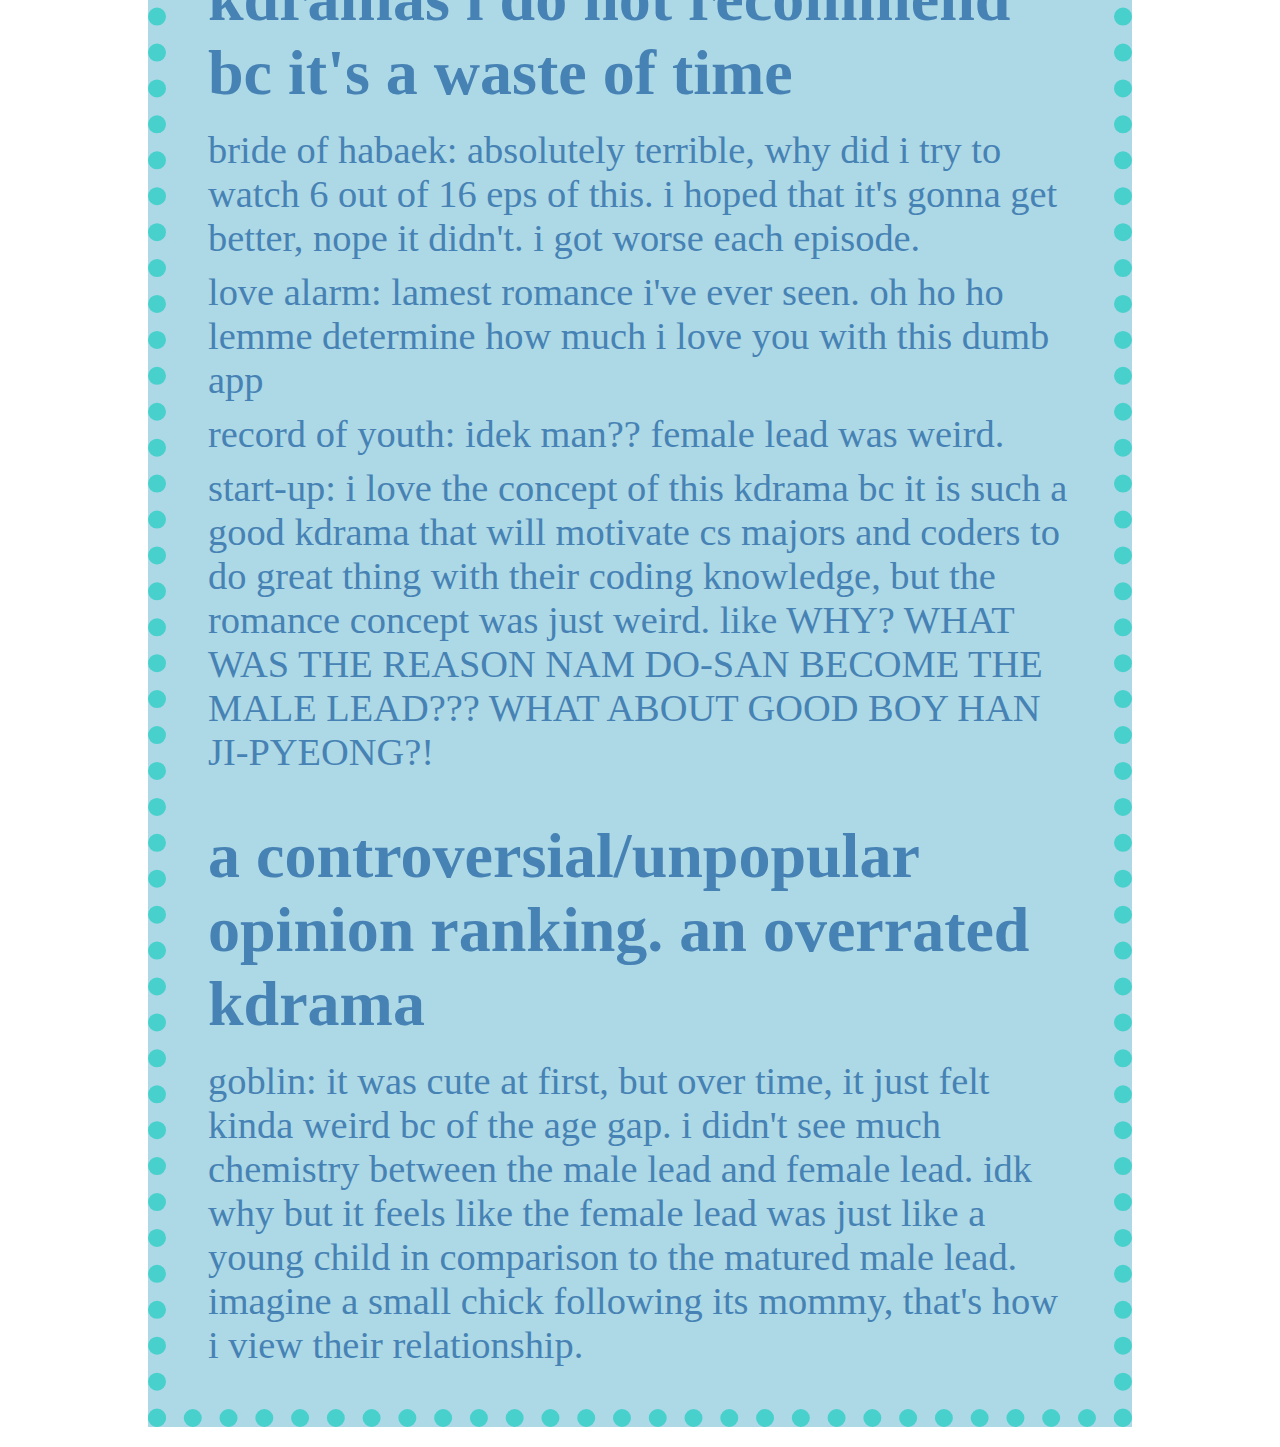
==== commit f9f98bac: "Manual Update" ====
--- a/index.html
+++ b/index.html
@@ -10,51 +10,51 @@
 
    <div class="ranking">
     <h1>me top 10 k-dramas</h1>
-  </div>
+   </div>
 
     <div class="container-top1">
      <h2>1. reply 1988</h2>
       <p> i think what makes this top 1 is the nostalgic factor. no, i was not born in da 1980s. it was how similar the life of the characters and the setting of the neighborhood that made it nostalgic for me. first ep, all the moms yell at their children to come home to eat dinner. the narrow yet friendly and tight-knit neighborhood that tied it all together. </p>
 
-    <img src="reply-1988.jpeg" class="container-image">
-   </div>
+     <img src="reply-1988.jpeg">
+    </div>
 
-   <div class="container-top2">
+    <div class="container-top2">
      <h2>2. hospital playlist</h2>
       <p>i haven't even finished ss2 yet but i already know its gonna be gud. lee ik-jun is my fav char, but kim jun-wan is my spirit animal. even tho i did list out my faves (solely bc they stand out to me the most), i actually like all the characters in the show bc they show that humans are full of flaws, but they can have character developments!!! UGH YES character developments are what make this show so amazing. u love to see people grow and change into the best version of themselves along with the people they love and the job that they're passionate about.</p>
 
-    <img src="hospital-playlist.jpeg" class="container-image">
-   </div>
+     <img src="hospital-playlist.jpeg">
+    </div>
 
-   <div class="container-top3">
-    <h2>3. twenty-five twenty-one</h2>
+    <div class="container-top1">
+     <h2>3. twenty-five twenty-one</h2>
       <p>again, character developments = exquisite fr!!! also enemies to friends trope!!!. i wish that happen more often in real life, rather than friends to enemies trope. again, passionate people motivate me so so much. it gives me joy to see people love what they are doing, even though they are at a stagnant stage of their growth. i love seeing their process of overcoming their struggles. it gives me a comfort for being in the stagnant stage of my life too. bc i used to, and still, kinda hate my life bc i just think it's so pointless?? like we all just have this endless cycle of life, no matter what we do, we all die in the end. and i once felt that my life was so repetitive. i go to school, do homework, eat, shower, sleep, and repeat. maybe socialize sometimes, but those memories only gave me temporary happiness. same with other people i see in my life, they do the same thing as me. but through these kdramas, i was able to see it's not the end that matter, it's the process that gives life meanings. i think this ties into how 2521 ended bc a lot of fans complained about the ending, and they made up so many alternate endings to make themselves relieved of the disappointment they felt towards this kdrama. but i dont think we should focus on the ending, i think we should focus on the process. and in the end, the characters are happy with their life, so why should we interfere and change what already been done?</p>
 
-    <img src="twentyfive-twentyone.jpeg" class="container-image">
-   </div>
+     <img src="twentyfive-twentyone.jpeg">
+    </div>
 
-   <div class="container-top4">
-    <h2>4. chicago typewriter</h2>
-     <p>such an underrated kdrama!!! i swear i have never ever heard anyone mentioned this kdrama in my life!! since i watched it so long ago, i don't rmb much what happened. i just rmb i really enjoyed the fantasy aspect of finding out the truth of the past. love, friendship, betrayal, and grief. and the angelic music. i think the music is what i enjoyed most from this kdrama. it's very different from other kdrama ost i've listened to. also chicago typewriter is a gun, not a name of a typewriter. and the character han se-joo in the past? omg he has such handsome hair!! his hair was what inspired me to cut my long hair in senior year of high school!! and i went to prom in a suit to match my tomboy haircut. i would like to see how i would look in a ball gown, but no regret bc suit!! i love men in suit. and it's life imitates art, not art imitates life anymore LOL</p>
+    <div class="container-top2">
+     <h2>4. chicago typewriter</h2>
+      <p>such an underrated kdrama!!! i swear i have never ever heard anyone mentioned this kdrama in my life!! since i watched it so long ago, i don't rmb much what happened. i just rmb i really enjoyed the fantasy aspect of finding out the truth of the past. love, friendship, betrayal, and grief. and the angelic music. i think the music is what i enjoyed most from this kdrama. it's very different from other kdrama ost i've listened to. also chicago typewriter is a gun, not a name of a typewriter. and the character han se-joo in the past? omg he has such handsome hair!! his hair was what inspired me to cut my long hair in senior year of high school!! and i went to prom in a suit to match my tomboy haircut. i would like to see how i would look in a ball gown, but no regret bc suit!! i love men in suit. and it's life imitates art, not art imitates life anymore LOL</p>
 
-    <img src="chicago-typewriter.jpeg" class="container-image">
-   </div>
+     <img src="chicago-typewriter.jpeg">
+    </div>
 
-   <div class="container-top5">
-    <h2>5. all other kdramas LOL</h2>
+    <div class="container-top1">
+     <h2>5. all other kdramas LOL</h2>
       <p>i need to rewatch the kdramas i watched 4 years + ago to re-evaluate them bc i feel like my taste in kdrama now vs. then are so so so so different. but honorable mentions: my love from another star, the sun embracing the moon, pinocchio (i really wanna rewatch this one), descendant of the sun (omg younge me was so obsessed with song joong-ki that i made a fan account for him LMFAO *slams keyboard*), crash landing on you, strongest delivery man, hometown cha cha cha, the heirs (HAHA the terrible kdrama that every teenage girl used to love, i swear every person i talked to was like idk why i used to love this kdrama so much bc after rewatching it, i think it's so cringe LOL), god of study, moon lovers: scarlet heart ryeo, strong woman do bong-soon, weightlifting kim bok-joo, extraordinary lawyer woo young-woo, and bread, love and dream. there are more but these are all the kdramas i rmb enjoyed watching cuz i watched it recently or it's popular enough for me to rmb.</p>
-   </div>
+    </div>
 
-   <div class="container-no-top">
-    <h2>do not deserve ranking. kdramas i do not recommend bc it's a waste of time</h2>
-     <p>bride of habaek: absolutely terrible, why did i try to watch 6 out of 16 eps of this. i hoped that it's gonna get better, nope it didn't. i got worse each episode.<p>
-     <p>love alarm: lamest romance i've ever seen. oh ho ho lemme determine how much i love you with this dumb app</p>
-     <p>record of youth: idek man?? female lead was weird.</p>
-     <p>start-up: i love the concept of this kdrama bc it is such a good kdrama that will motivate cs majors and coders to do great thing with their coding knowledge, but the romance concept was just weird. like WHY? WHAT WAS THE REASON NAM DO-SAN BECOME THE MALE LEAD??? WHAT ABOUT GOOD BOY HAN JI-PYEONG?!</p>
+    <div class="container-no-top">
+     <h2>do not deserve ranking. kdramas i do not recommend bc it's a waste of time</h2>
+      <p>bride of habaek: absolutely terrible, why did i try to watch 6 out of 16 eps of this. i hoped that it's gonna get better, nope it didn't. i got worse each episode.<p>
+      <p>love alarm: lamest romance i've ever seen. oh ho ho lemme determine how much i love you with this dumb app</p>
+      <p>record of youth: idek man?? female lead was weird.</p>
+      <p>start-up: i love the concept of this kdrama bc it is such a good kdrama that will motivate cs majors and coders to do great thing with their coding knowledge, but the romance concept was just weird. like WHY? WHAT WAS THE REASON NAM DO-SAN BECOME THE MALE LEAD??? WHAT ABOUT GOOD BOY HAN JI-PYEONG?!</p>
 
-    <h2>a controversial/unpopular opinion ranking. an overrated kdrama</h2>
-     <p>goblin: it was cute at first, but over time, it just felt kinda weird bc of the age gap. i didn't see much chemistry between the male lead and female lead. idk why but it feels like the female lead was just like a young child in comparison to the matured male lead. imagine a small chick following its mommy, that's how i view their relationship.</p>
-   </div>
+     <h2>a controversial/unpopular opinion ranking. an overrated kdrama</h2>
+      <p>goblin: it was cute at first, but over time, it just felt kinda weird bc of the age gap. i didn't see much chemistry between the male lead and female lead. idk why but it feels like the female lead was just like a young child in comparison to the matured male lead. imagine a small chick following its mommy, that's how i view their relationship.</p>
+    </div>
 
   </body>
 </html>
--- a/style.css
+++ b/style.css
@@ -22,7 +22,7 @@
   font-size: 3vw;
 }
 
-h2 + p{
+h2 + p {
   margin-top: 2vmin;
 }
 
@@ -34,7 +34,7 @@
   border: 2vmin solid hotpink;
 }
 
-.container-top1, .container-top3, .container-top5 {
+.container-top1 {
   border-style: solid;
   border-color: lightpink;
   background-color: beige;
@@ -43,7 +43,7 @@
   margin-right: 10vmax;
 }
 
-.container-top2, .container-top4 {
+.container-top2 {
   border-style: dashed;
   border-color: coral;
   background-color: darkseagreen;
@@ -60,9 +60,13 @@
   margin-right: 10vmax;
 }
 
-.container-image {
+div img {
   display: block;
   margin-left: auto;
   margin-right: auto;
   width: 500px;
 }
+
+.container-top1, .container-top2, .container-no-top {
+  padding: 2em;
+}
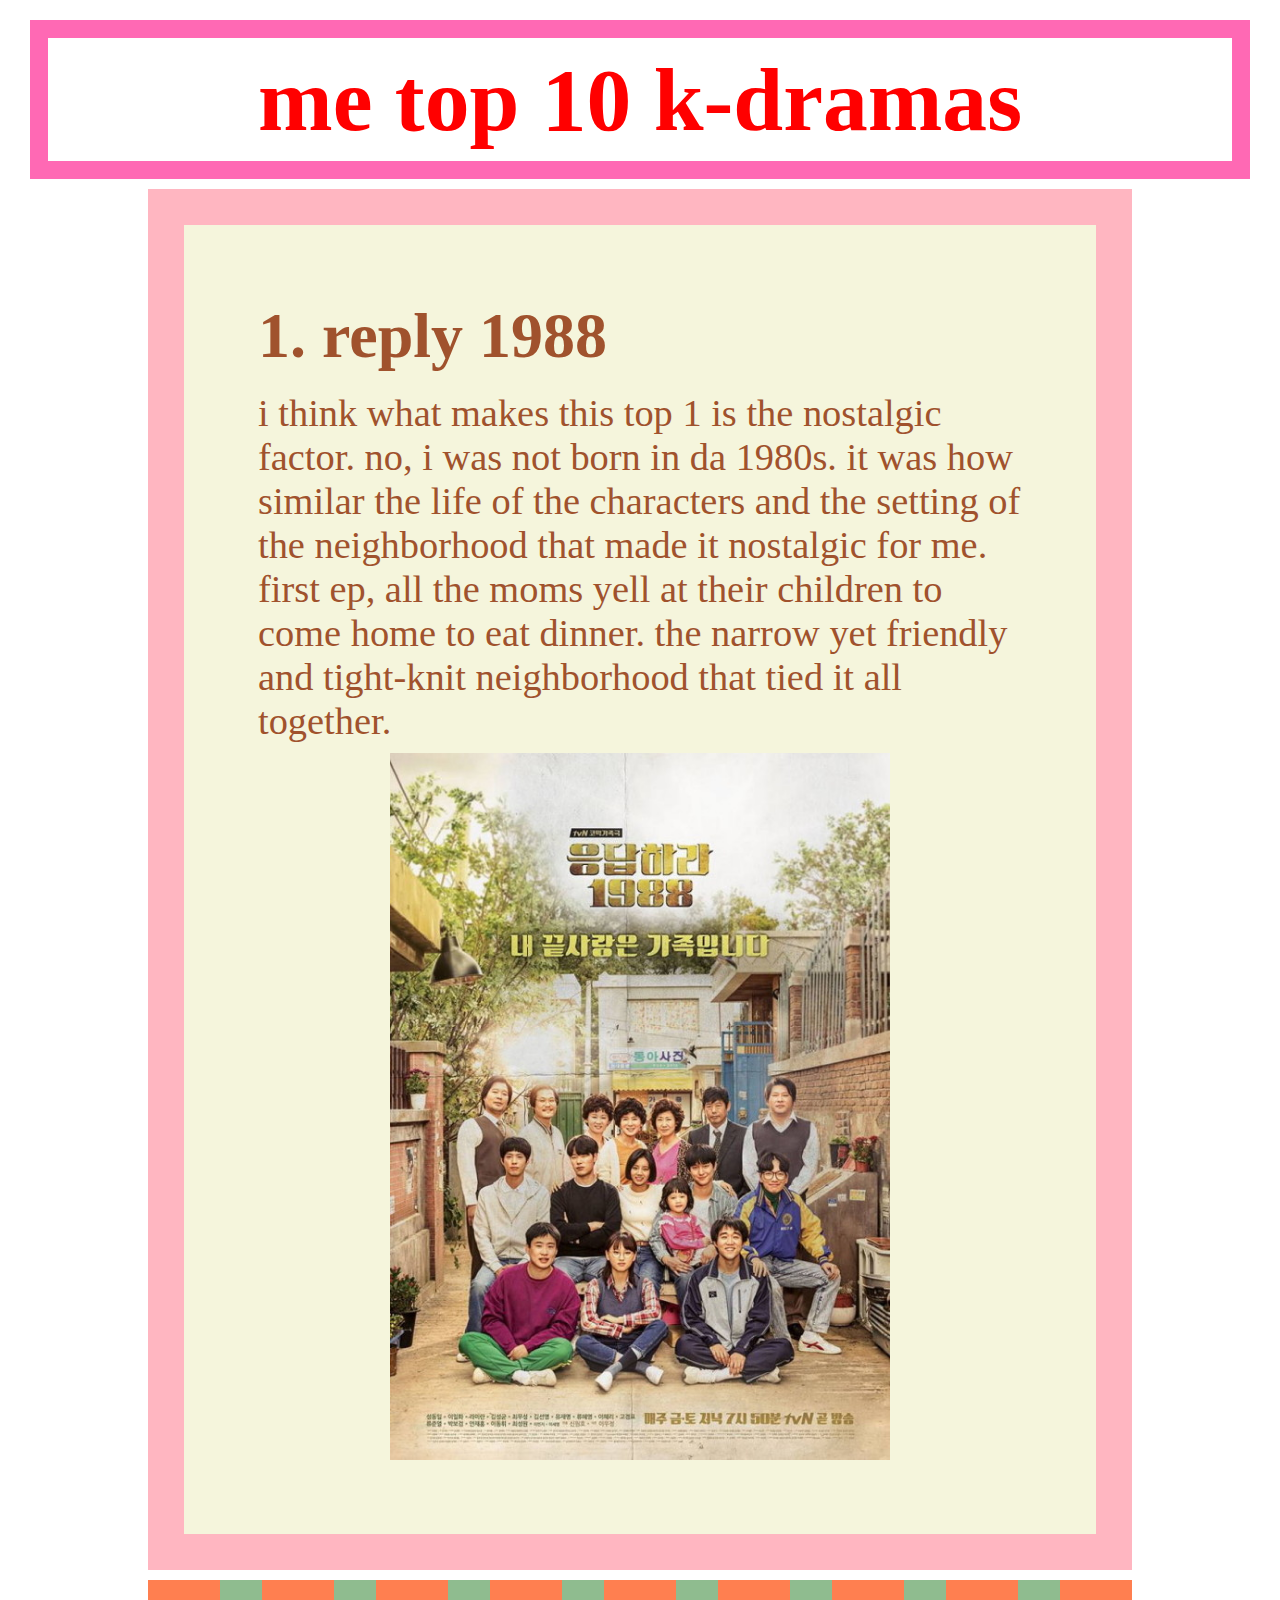
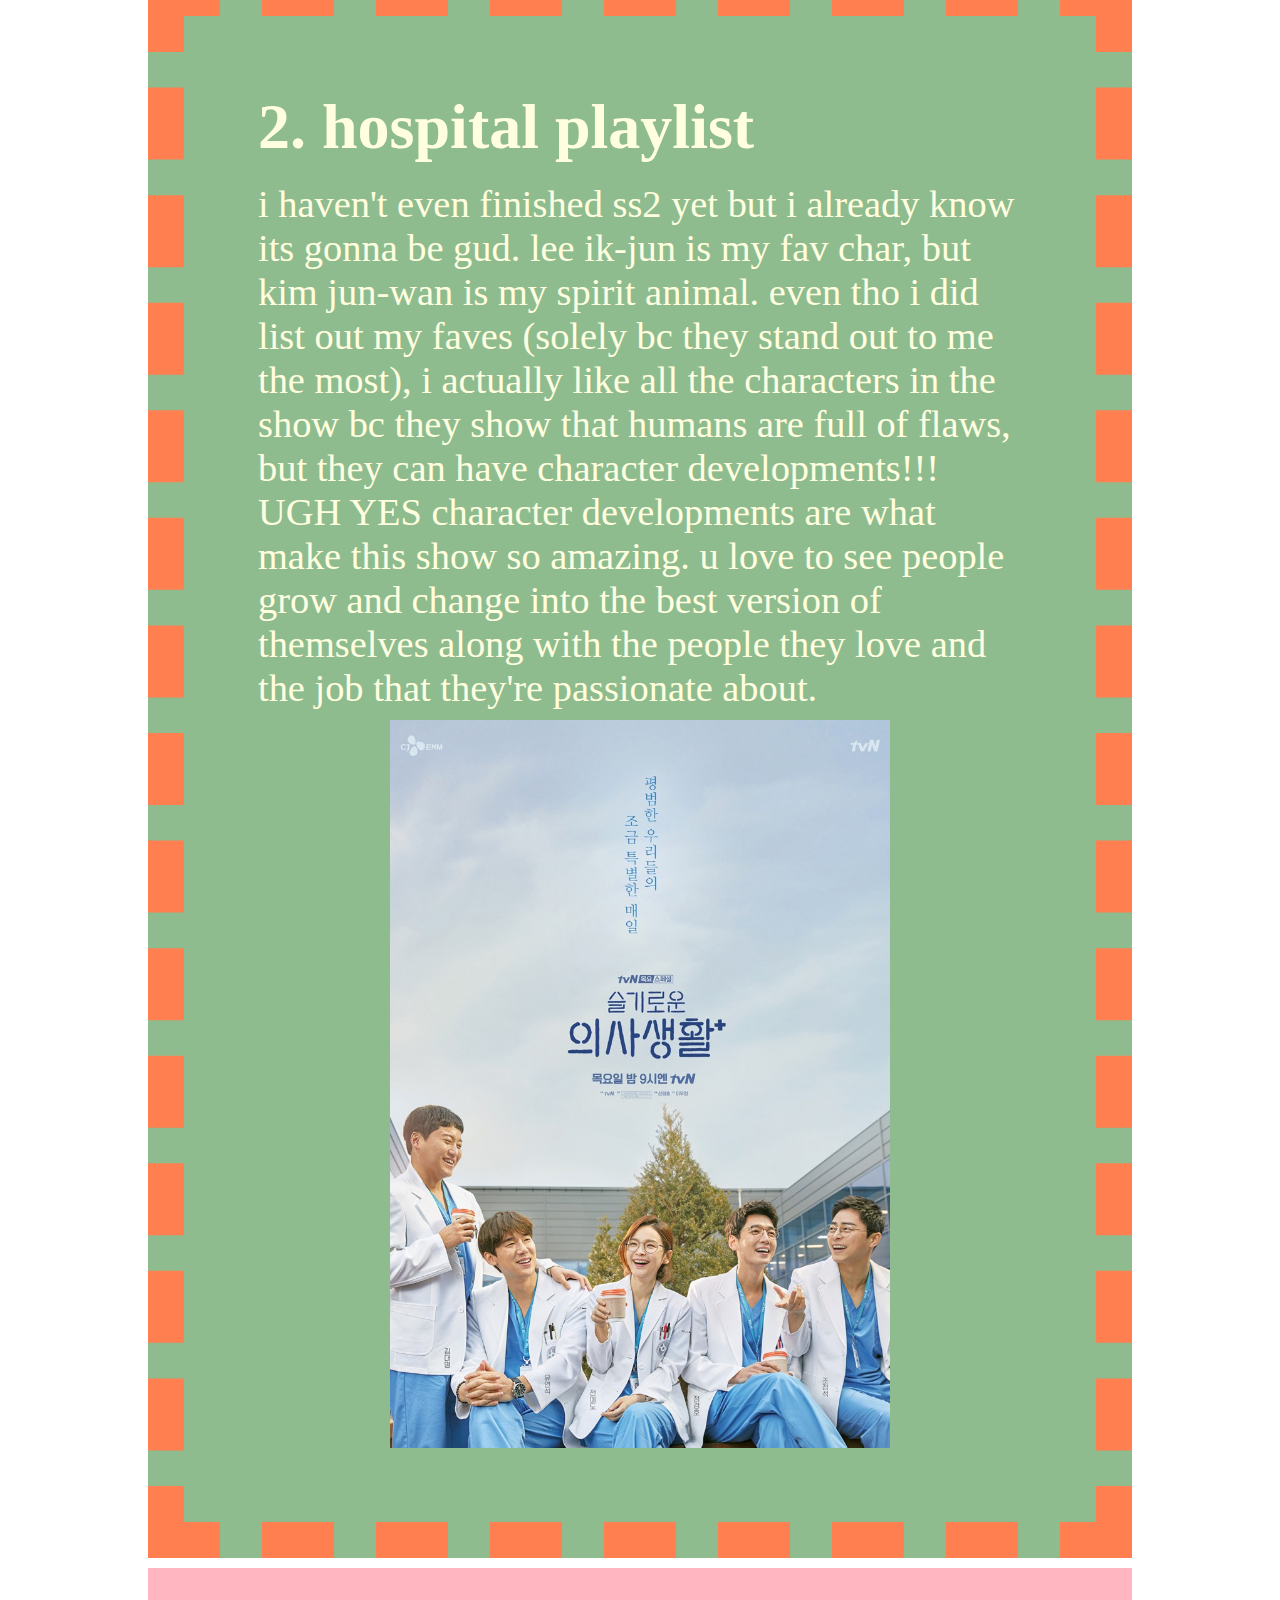
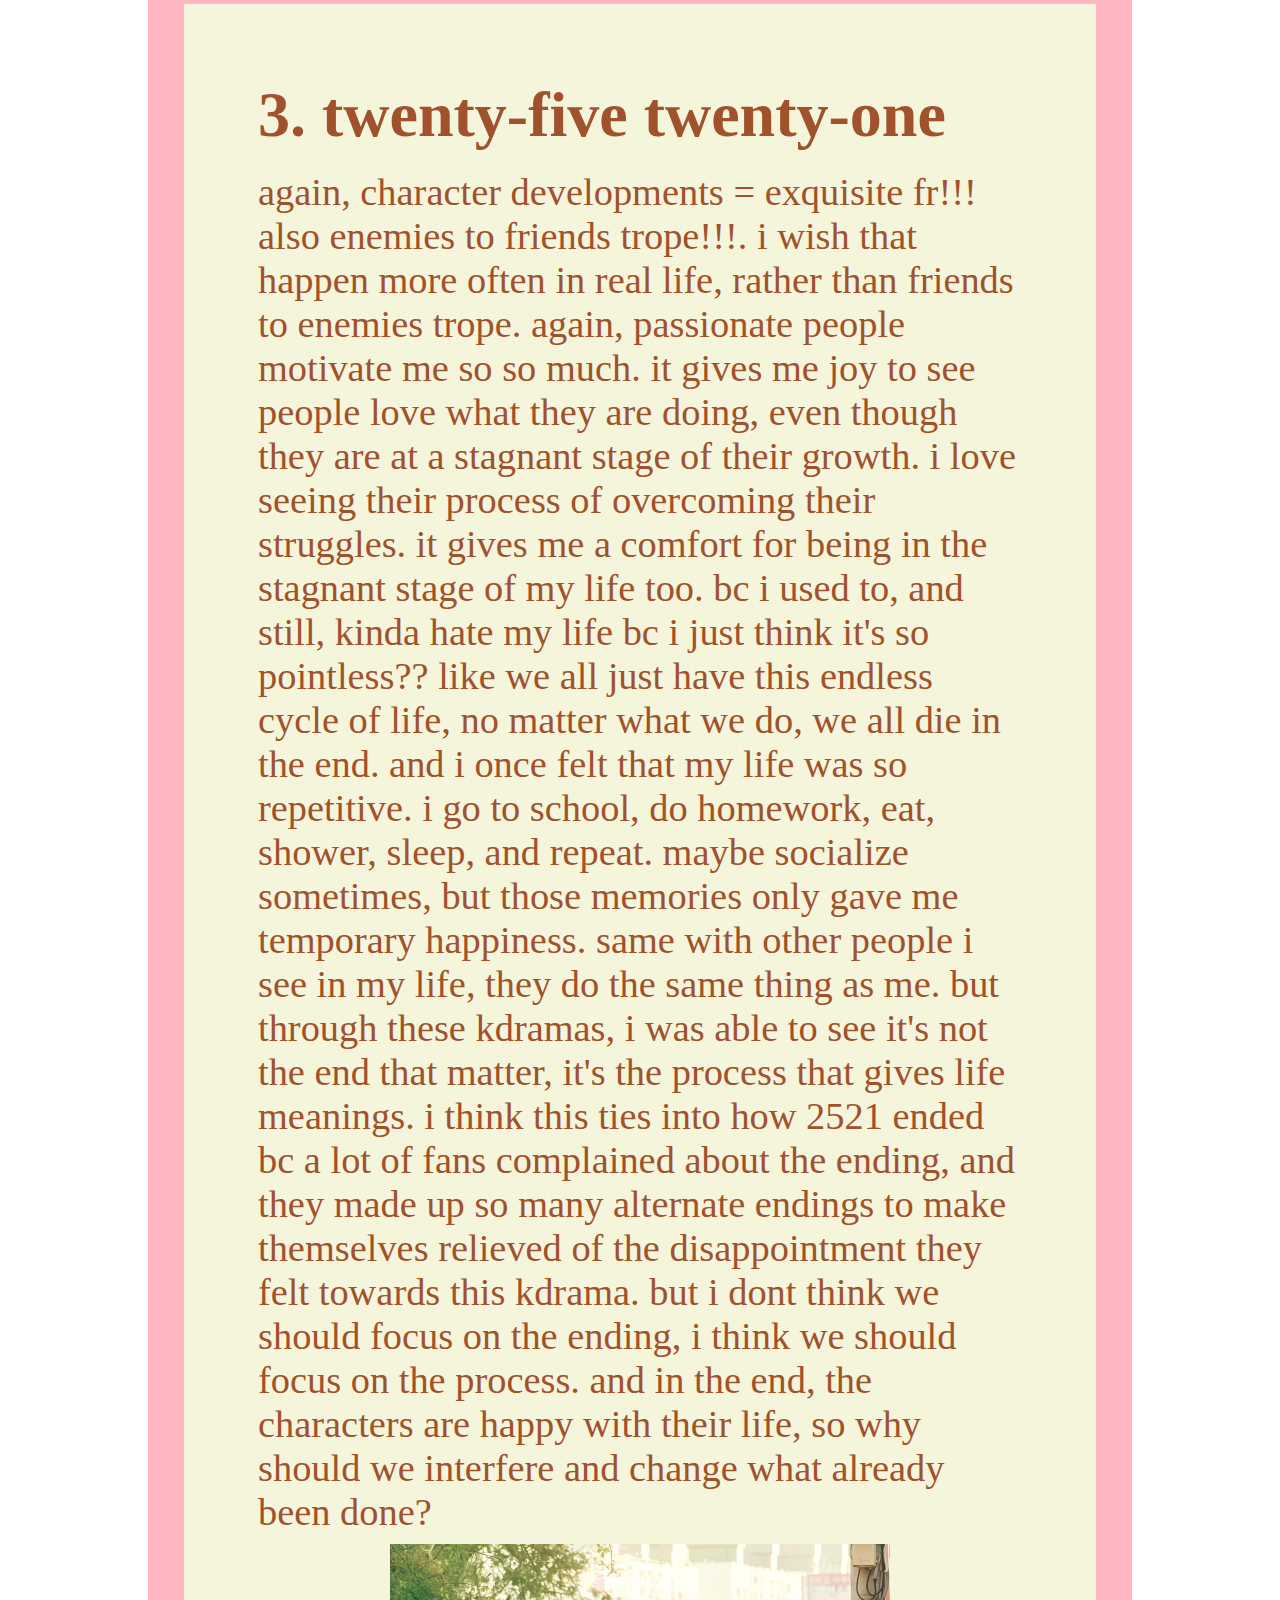
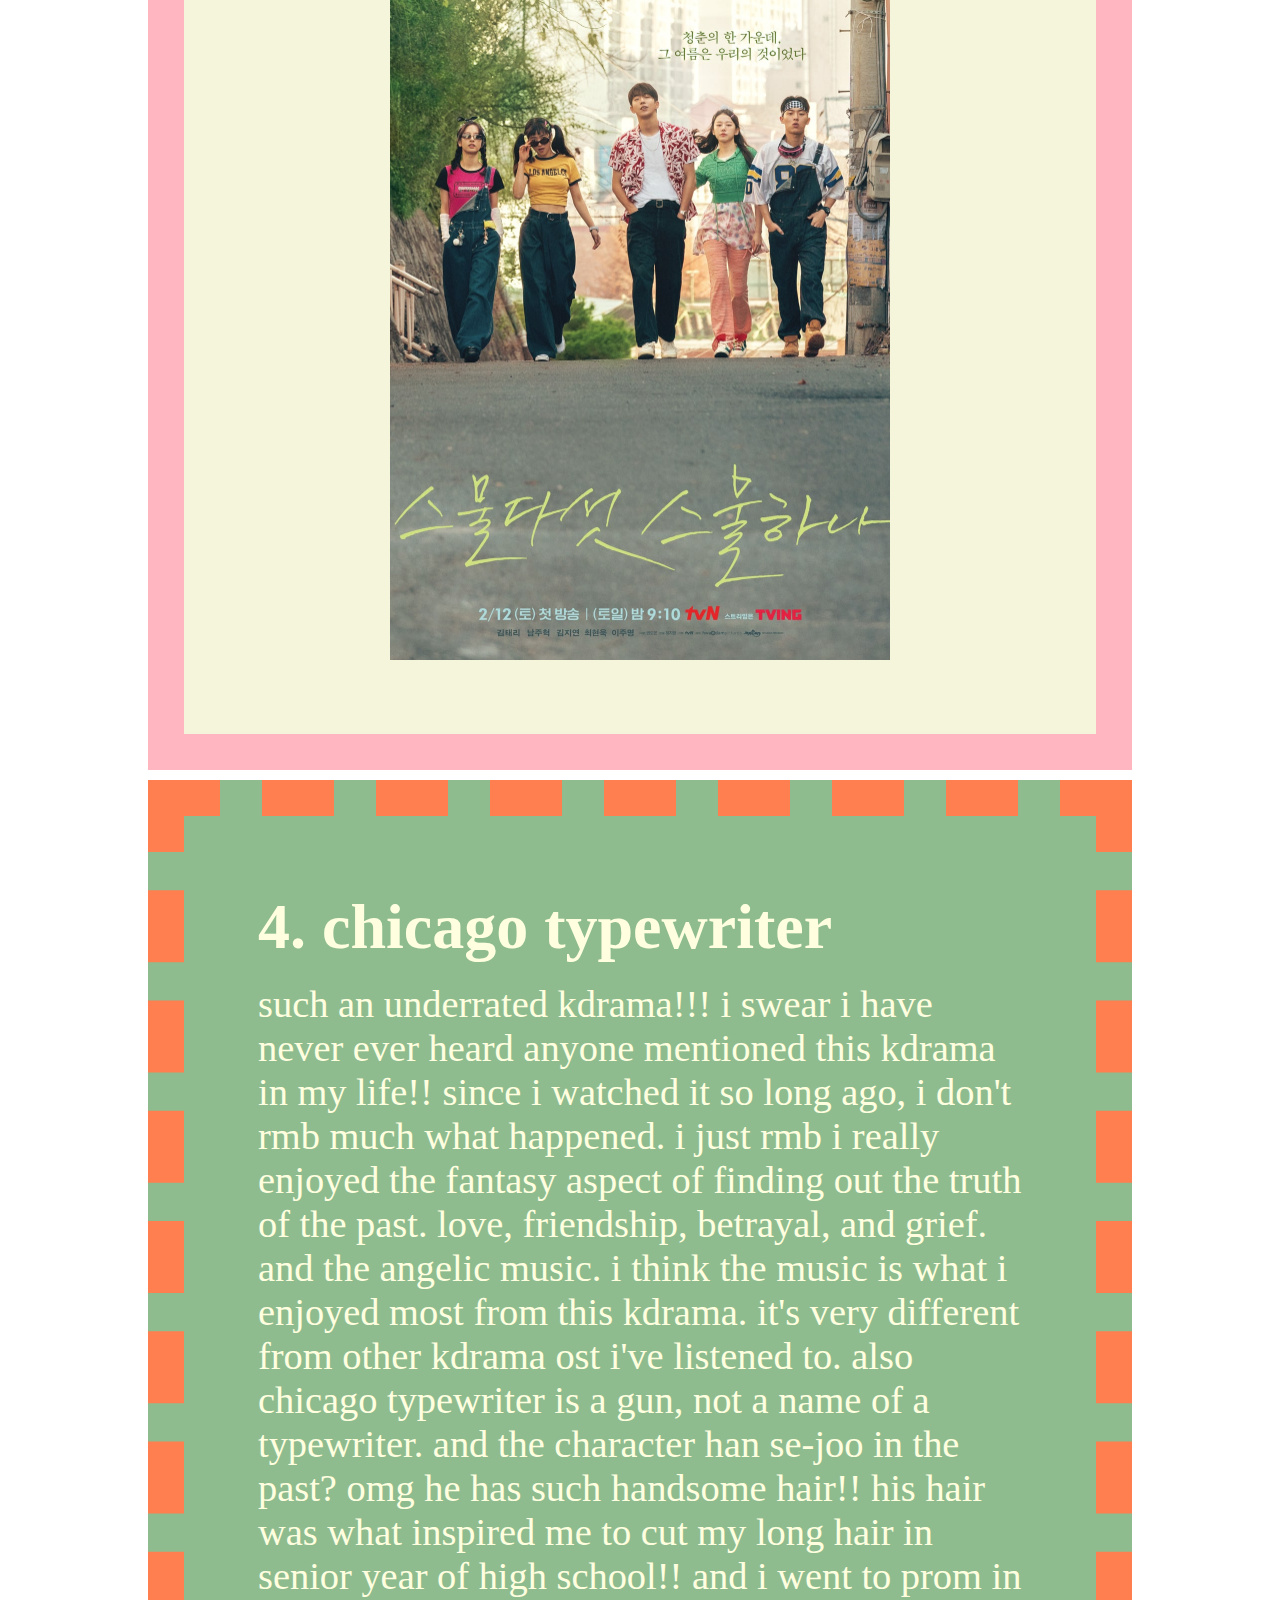
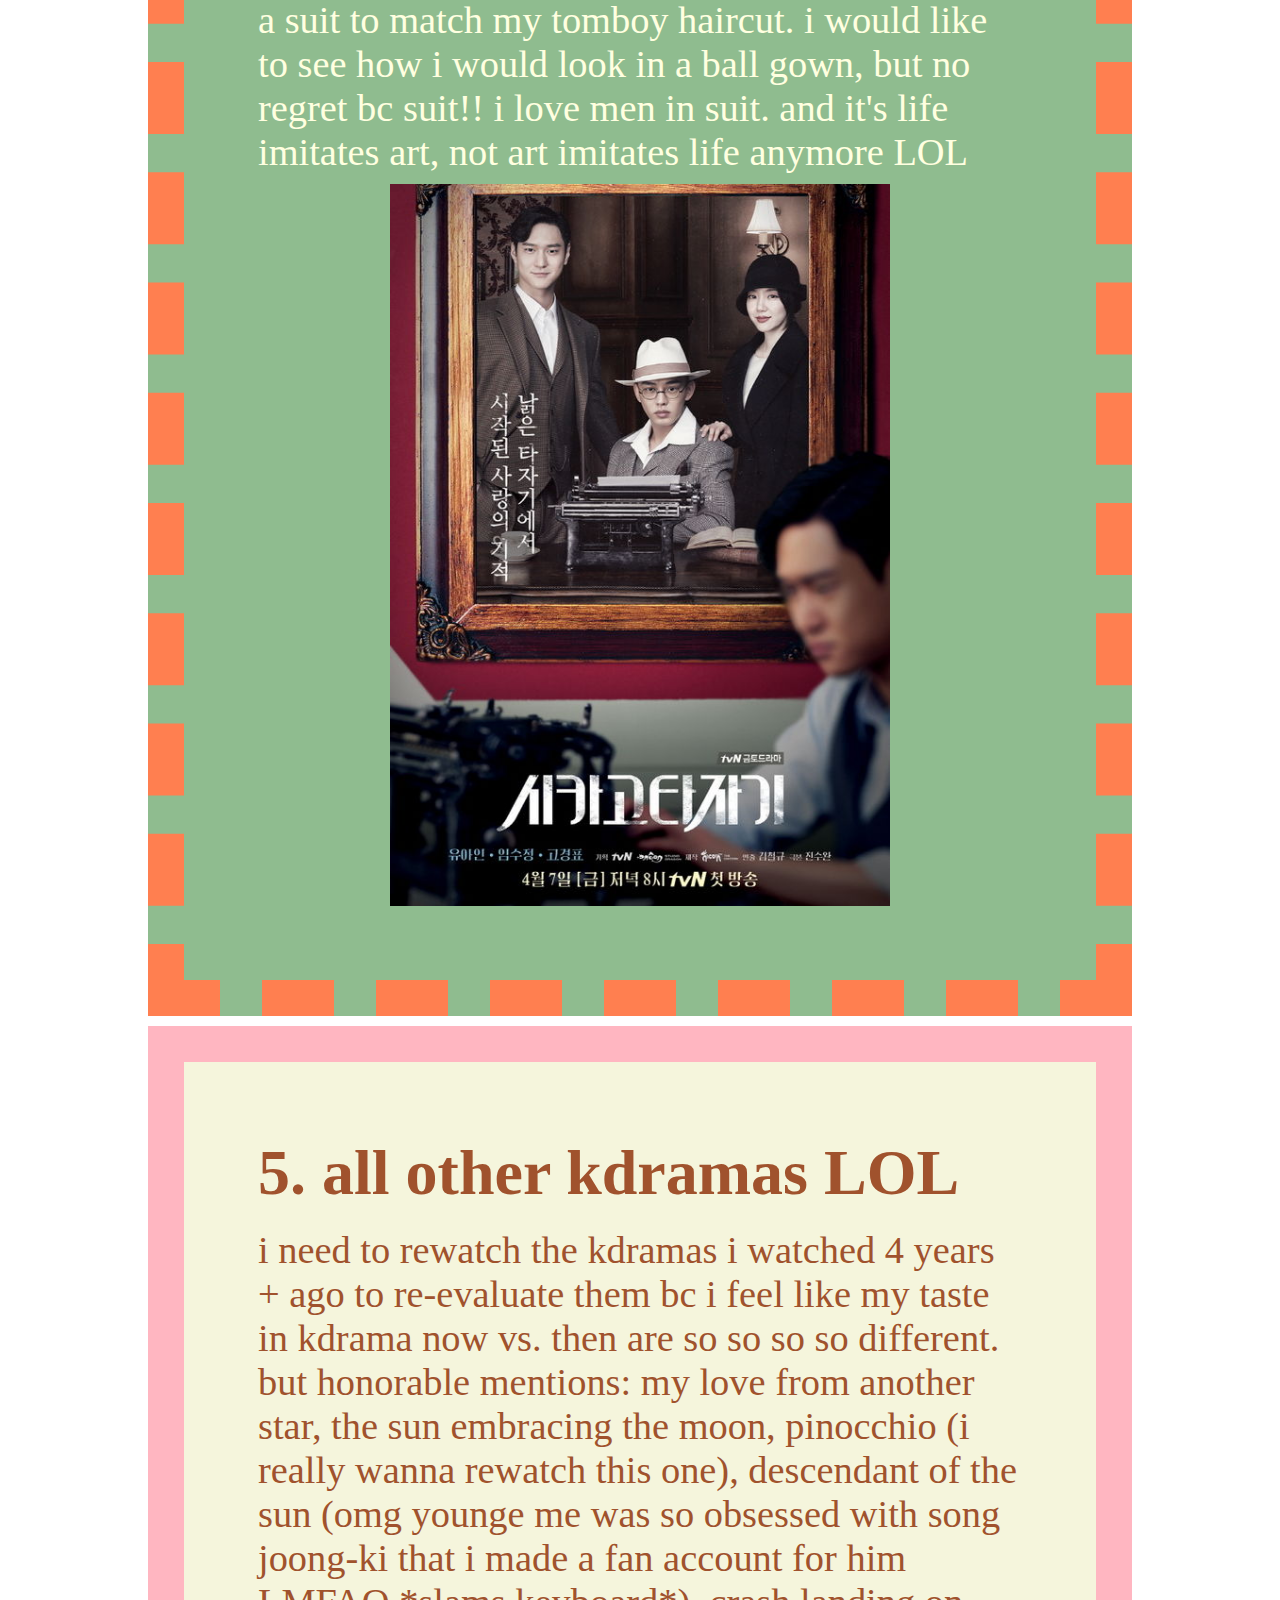
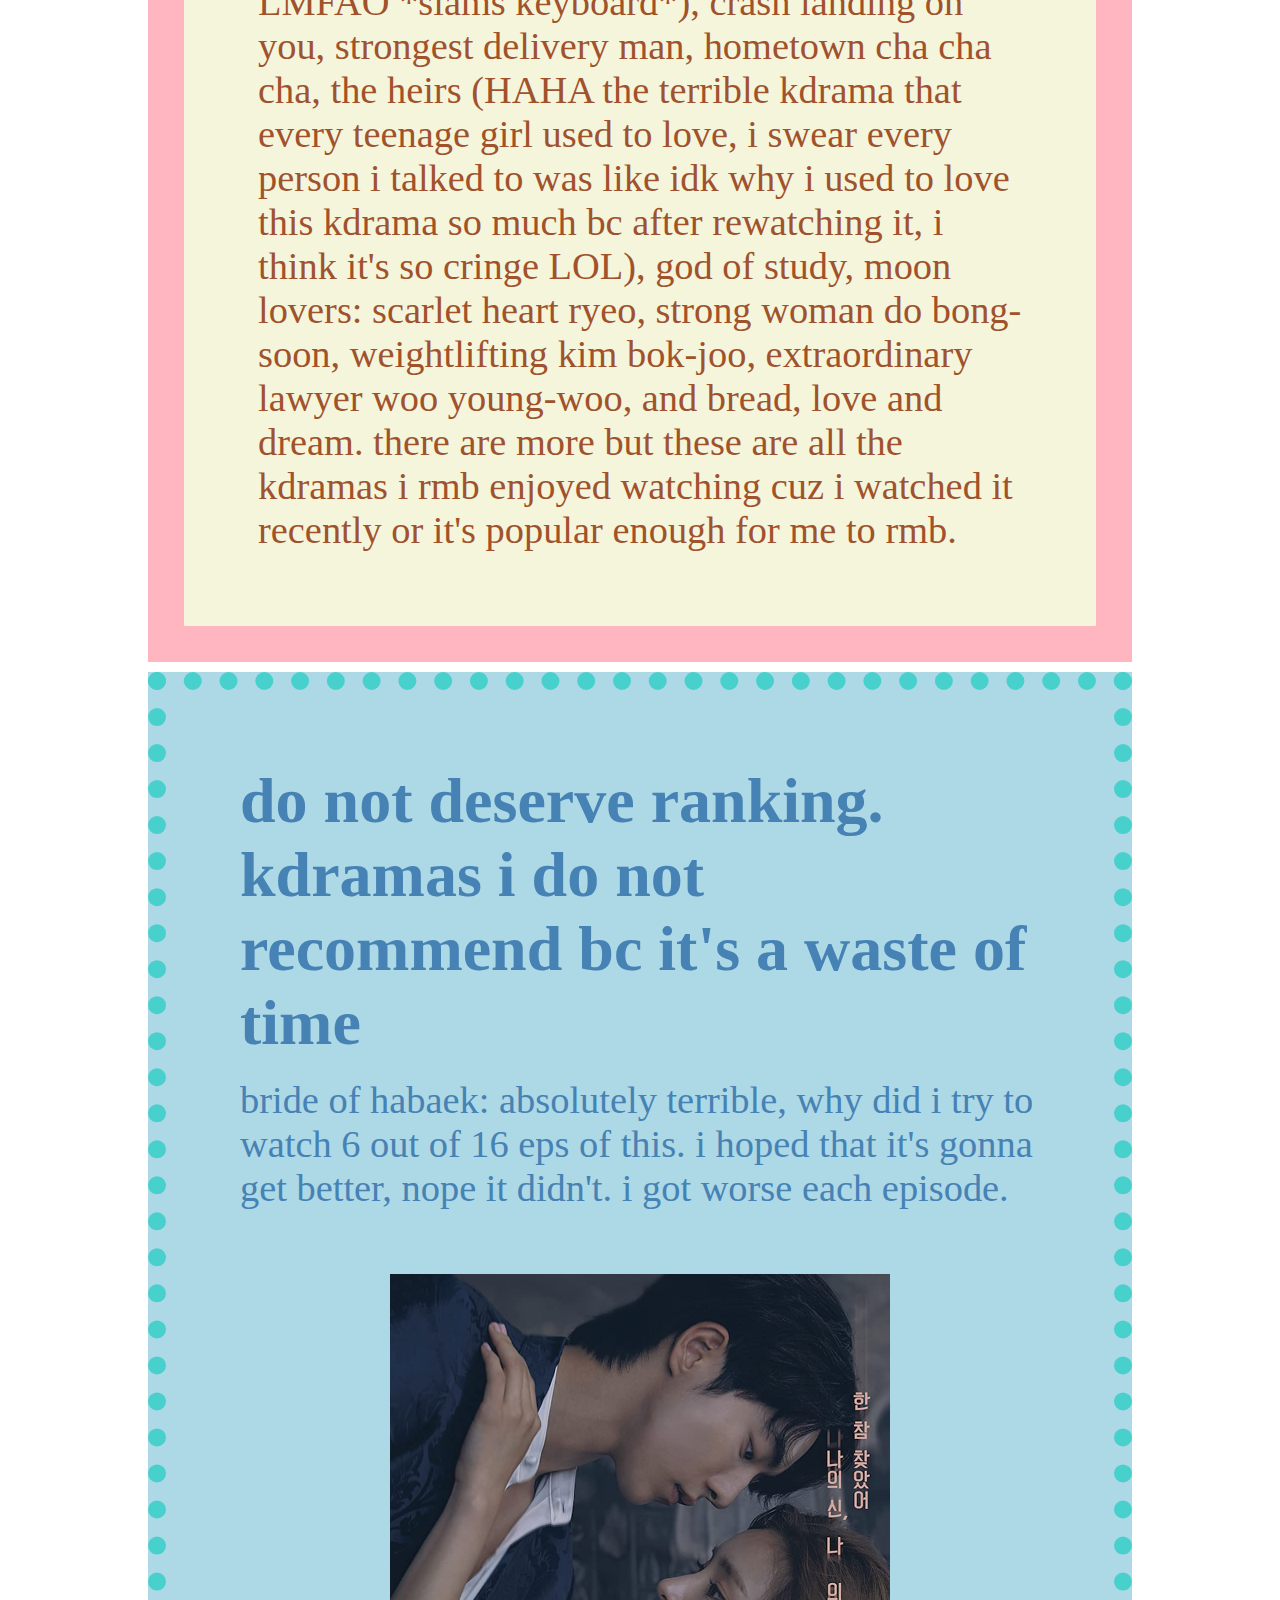
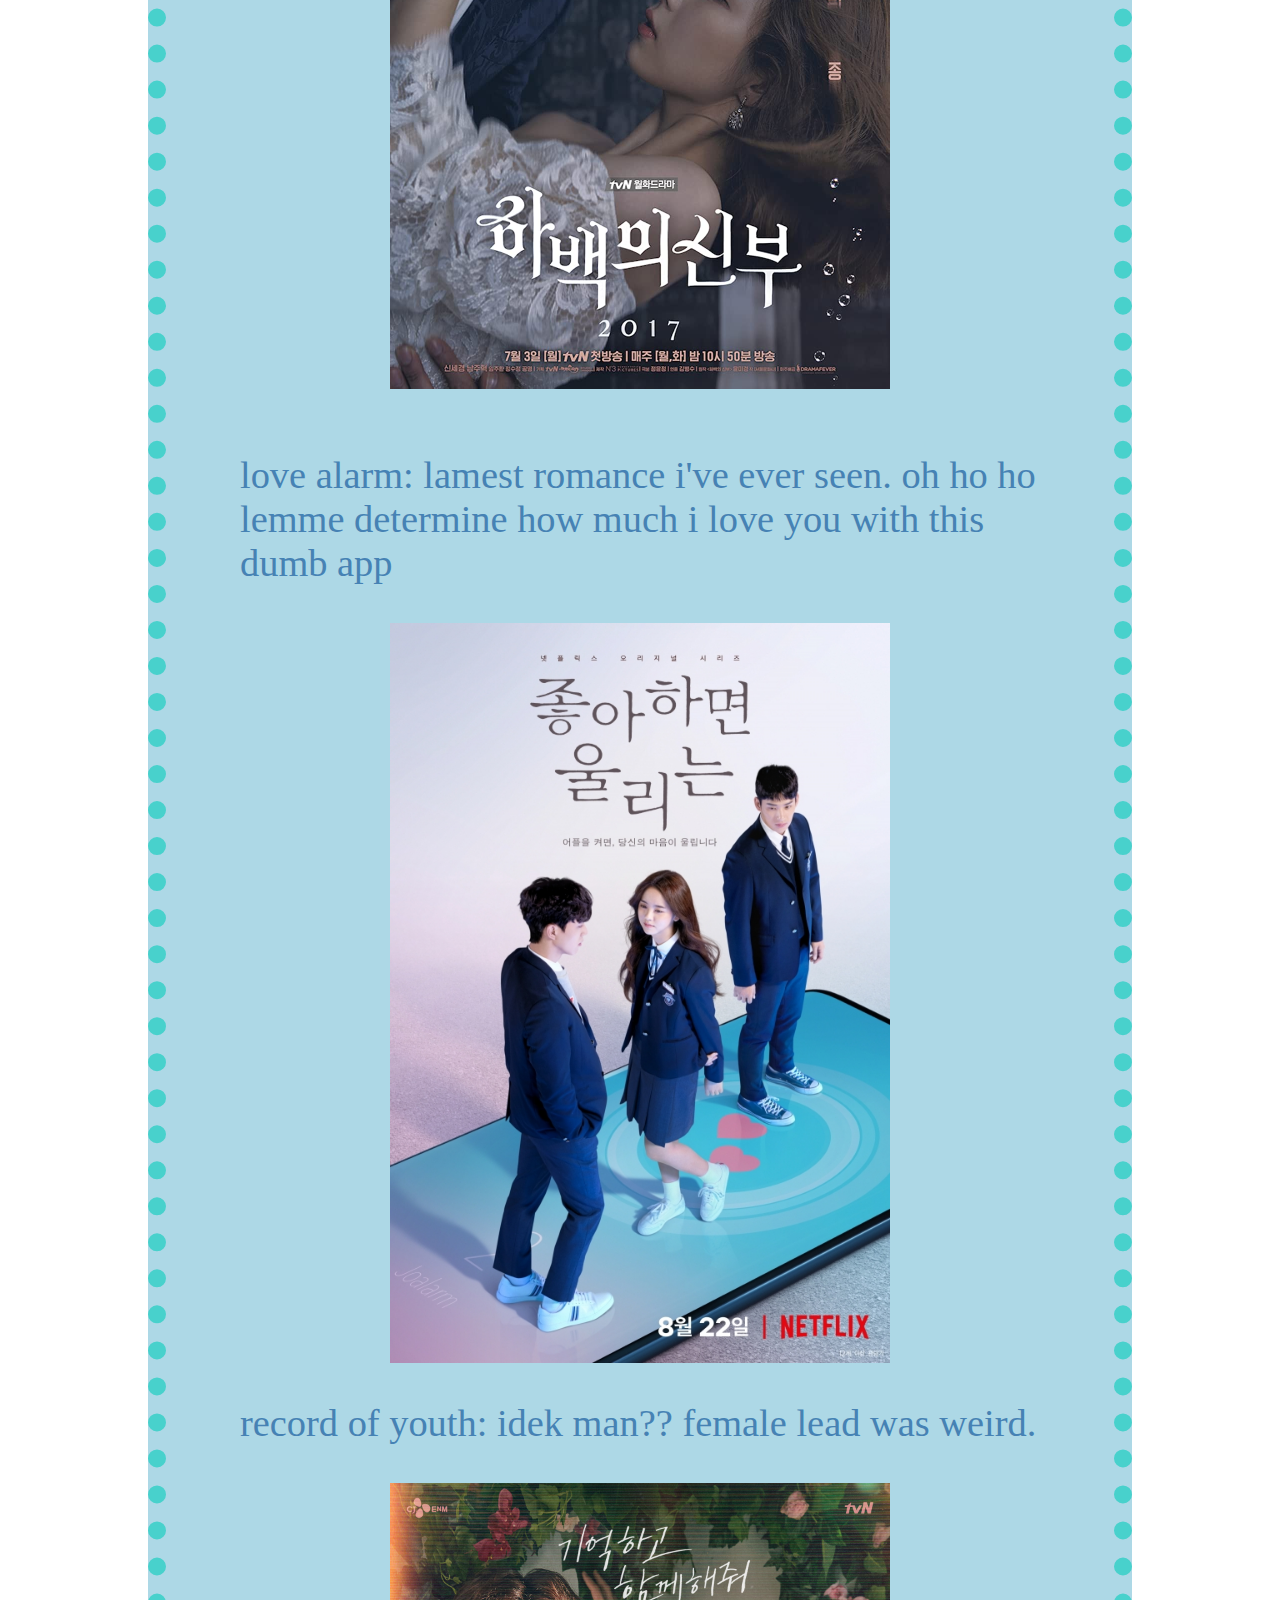
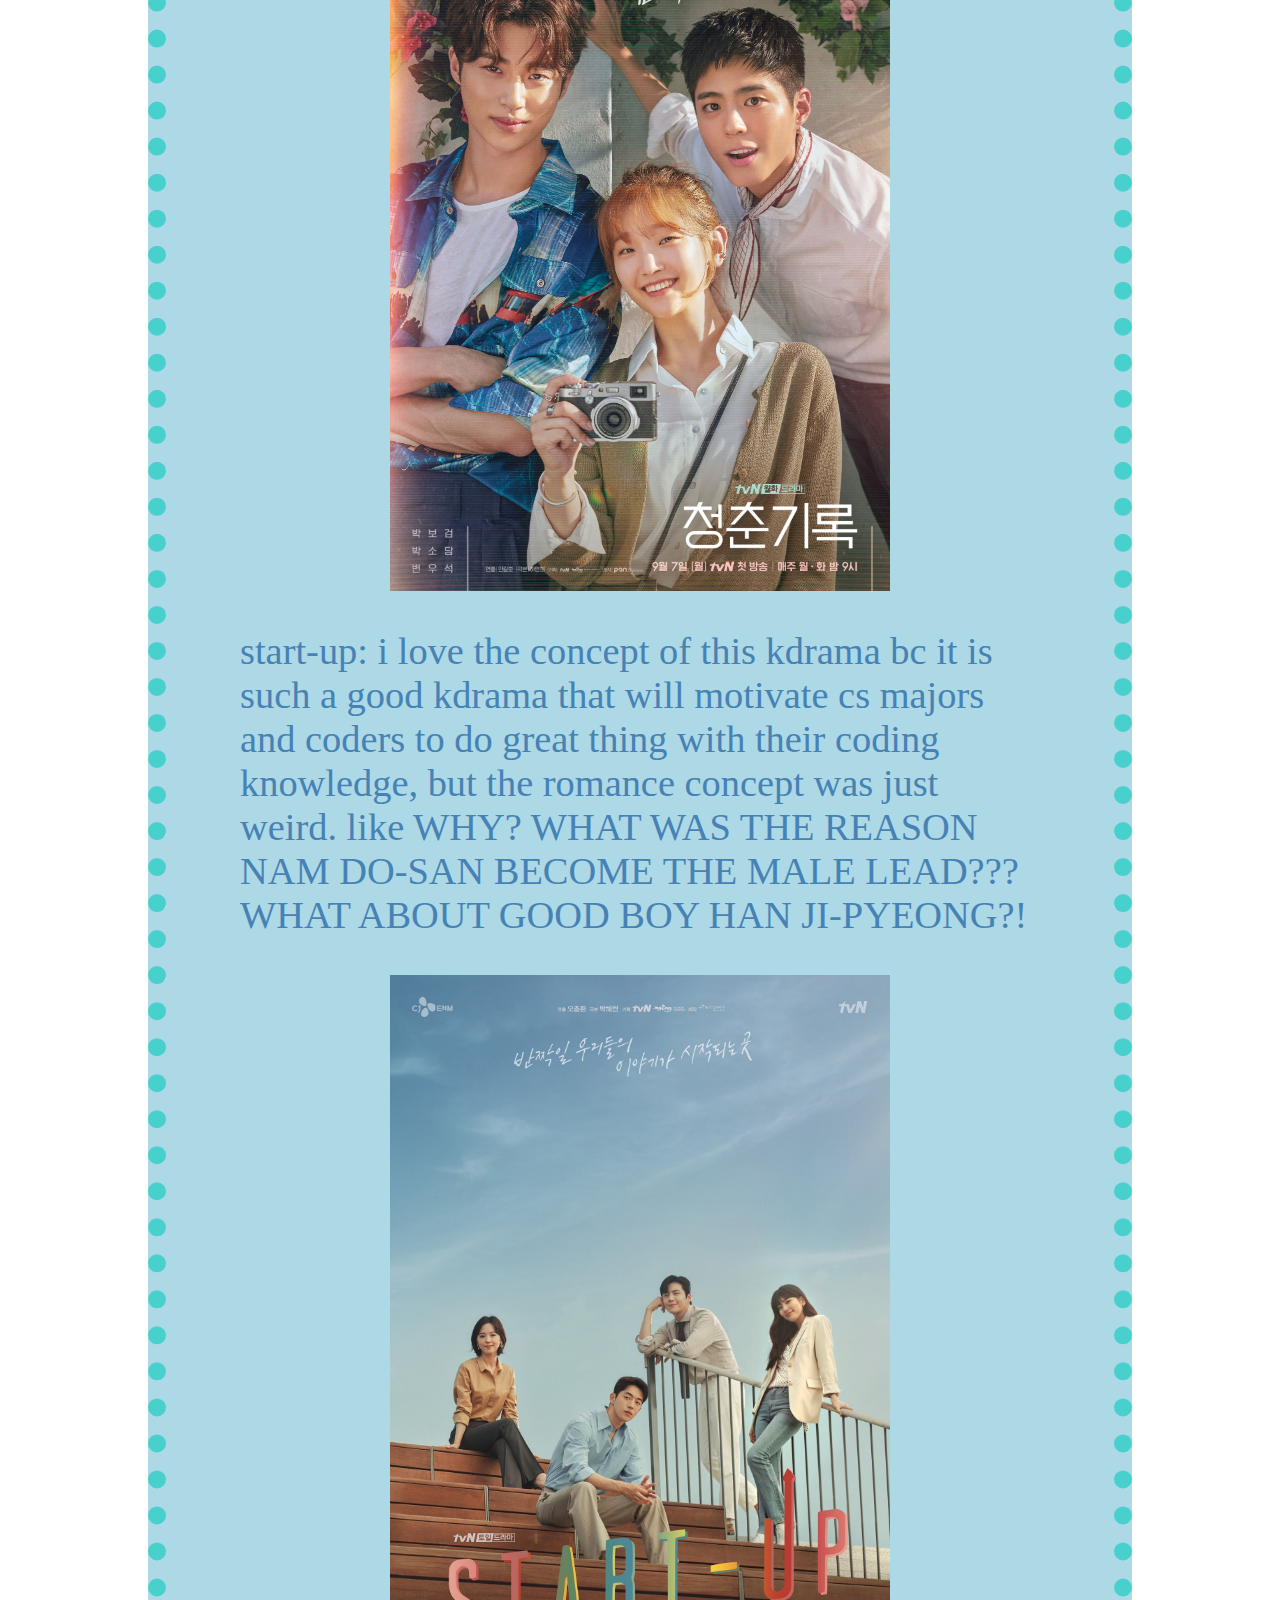
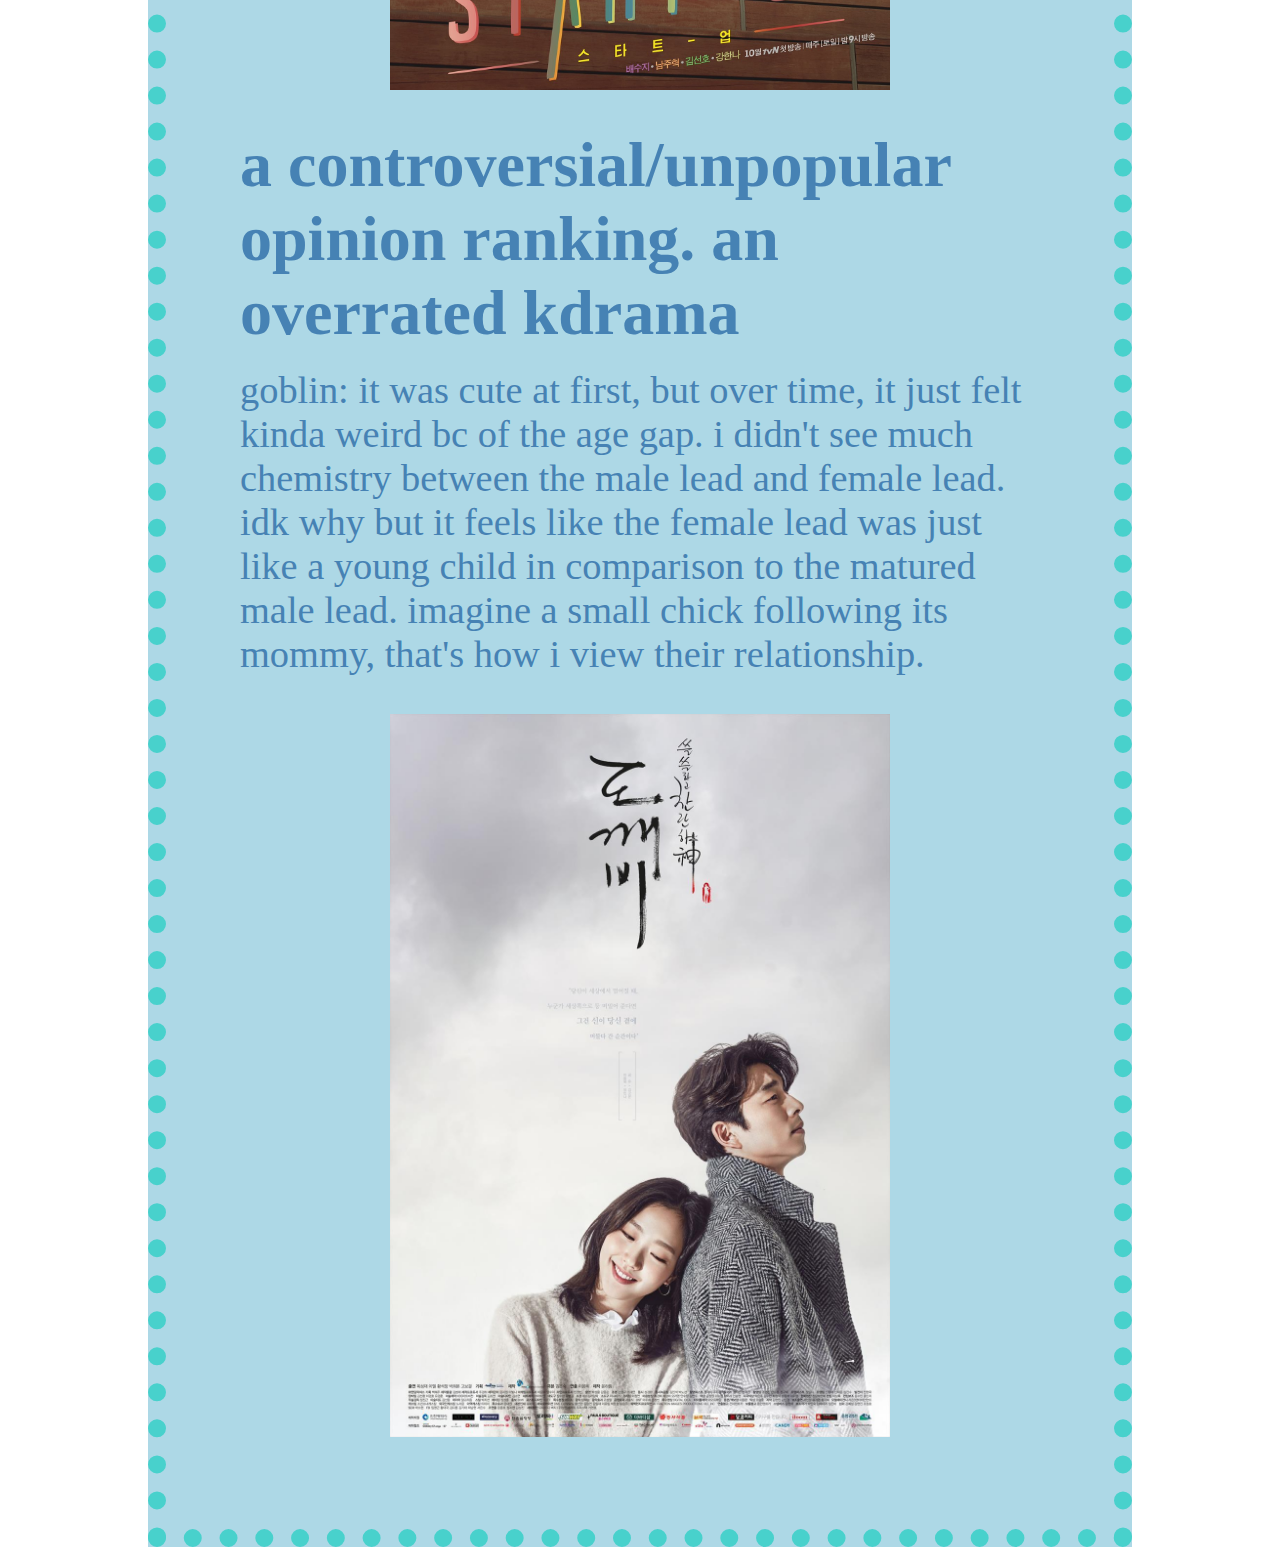
==== commit c96c6199: "Manual Update" ====
--- a/index.html
+++ b/index.html
@@ -30,7 +30,7 @@
      <h2>3. twenty-five twenty-one</h2>
       <p>again, character developments = exquisite fr!!! also enemies to friends trope!!!. i wish that happen more often in real life, rather than friends to enemies trope. again, passionate people motivate me so so much. it gives me joy to see people love what they are doing, even though they are at a stagnant stage of their growth. i love seeing their process of overcoming their struggles. it gives me a comfort for being in the stagnant stage of my life too. bc i used to, and still, kinda hate my life bc i just think it's so pointless?? like we all just have this endless cycle of life, no matter what we do, we all die in the end. and i once felt that my life was so repetitive. i go to school, do homework, eat, shower, sleep, and repeat. maybe socialize sometimes, but those memories only gave me temporary happiness. same with other people i see in my life, they do the same thing as me. but through these kdramas, i was able to see it's not the end that matter, it's the process that gives life meanings. i think this ties into how 2521 ended bc a lot of fans complained about the ending, and they made up so many alternate endings to make themselves relieved of the disappointment they felt towards this kdrama. but i dont think we should focus on the ending, i think we should focus on the process. and in the end, the characters are happy with their life, so why should we interfere and change what already been done?</p>
 
-     <img src="twentyfive-twentyone.jpeg">
+     <img src="twenty-five-twenty-one.jpeg">
     </div>
 
     <div class="container-top2">
@@ -48,12 +48,17 @@
     <div class="container-no-top">
      <h2>do not deserve ranking. kdramas i do not recommend bc it's a waste of time</h2>
       <p>bride of habaek: absolutely terrible, why did i try to watch 6 out of 16 eps of this. i hoped that it's gonna get better, nope it didn't. i got worse each episode.<p>
+       <span><img src="bride-of-habaek.jpeg"><span>
       <p>love alarm: lamest romance i've ever seen. oh ho ho lemme determine how much i love you with this dumb app</p>
+       <span><img src="love-alarm.jpeg"><span>
       <p>record of youth: idek man?? female lead was weird.</p>
+       <span><img src="record-of-youth.jpeg"><span>
       <p>start-up: i love the concept of this kdrama bc it is such a good kdrama that will motivate cs majors and coders to do great thing with their coding knowledge, but the romance concept was just weird. like WHY? WHAT WAS THE REASON NAM DO-SAN BECOME THE MALE LEAD??? WHAT ABOUT GOOD BOY HAN JI-PYEONG?!</p>
+       <span><img src="start-up.jpeg"><span>
 
      <h2>a controversial/unpopular opinion ranking. an overrated kdrama</h2>
       <p>goblin: it was cute at first, but over time, it just felt kinda weird bc of the age gap. i didn't see much chemistry between the male lead and female lead. idk why but it feels like the female lead was just like a young child in comparison to the matured male lead. imagine a small chick following its mommy, that's how i view their relationship.</p>
+       <span><img src="goblin.jpeg"><span>
     </div>
 
   </body>
--- a/style.css
+++ b/style.css
@@ -29,7 +29,7 @@
 p + h2 {
   margin-top: 5vmin;
 }
-
+  
 .ranking {
   border: 2vmin solid hotpink;
 }
@@ -60,7 +60,7 @@
   margin-right: 10vmax;
 }
 
-div img {
+img {
   display: block;
   margin-left: auto;
   margin-right: auto;
@@ -68,5 +68,12 @@
 }
 
 .container-top1, .container-top2, .container-no-top {
-  padding: 2em;
+  padding: 4em;
 }
+
+.container-no-top > p:hover span {
+  display: block;
+  margin-left: auto;
+  margin-right: auto;
+  width: 200px;
+}
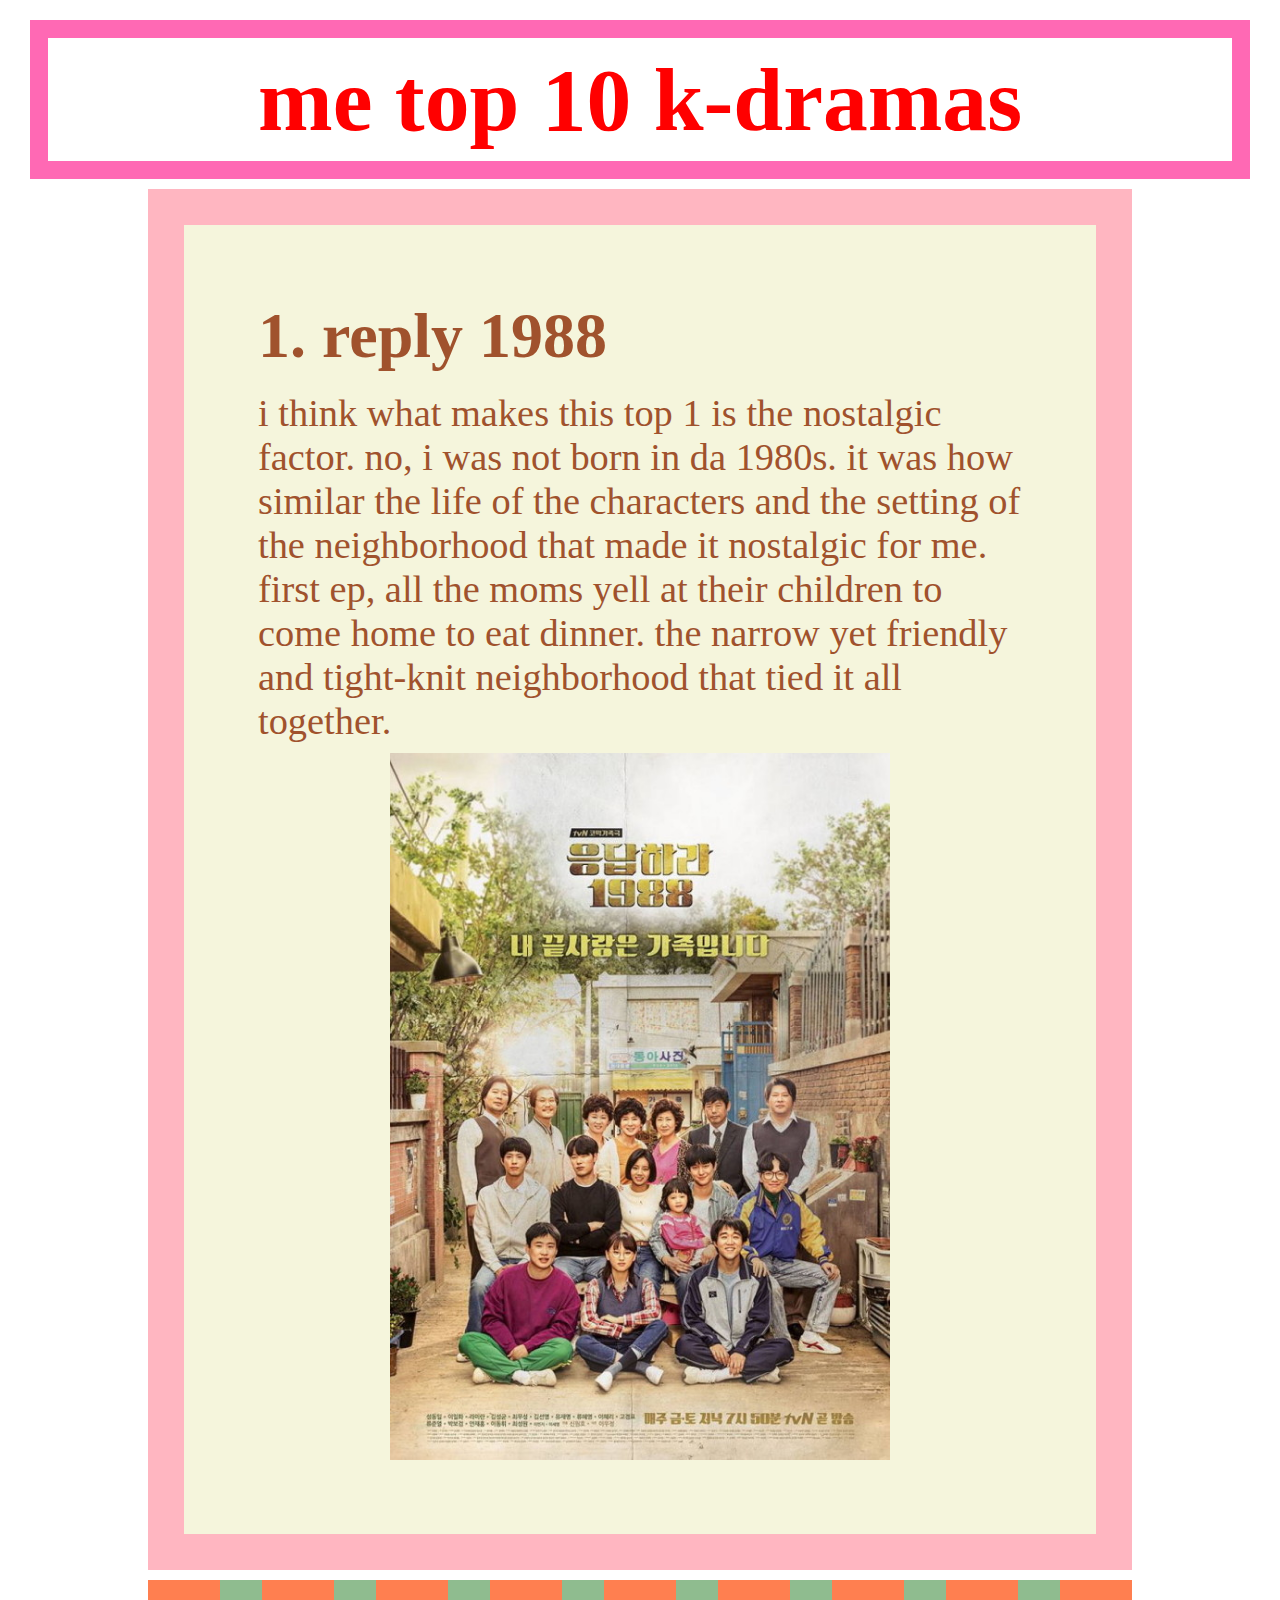
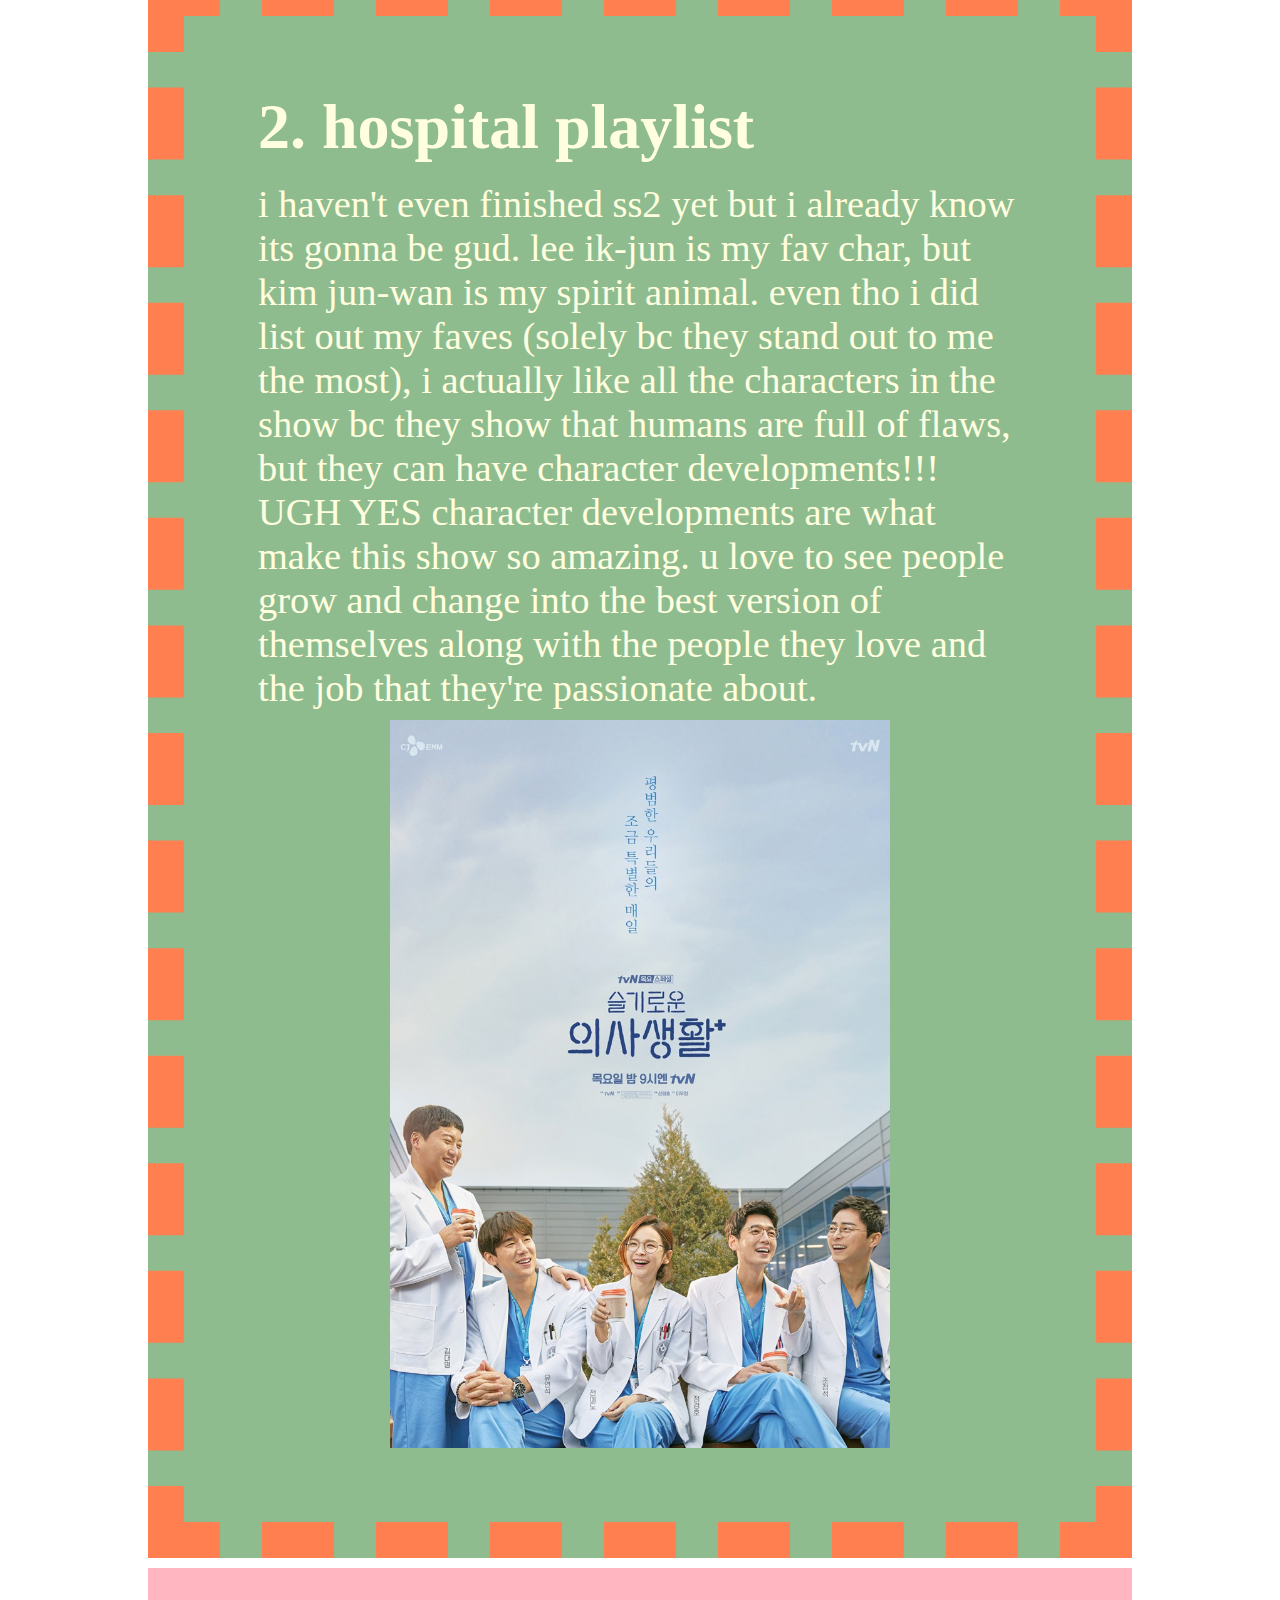
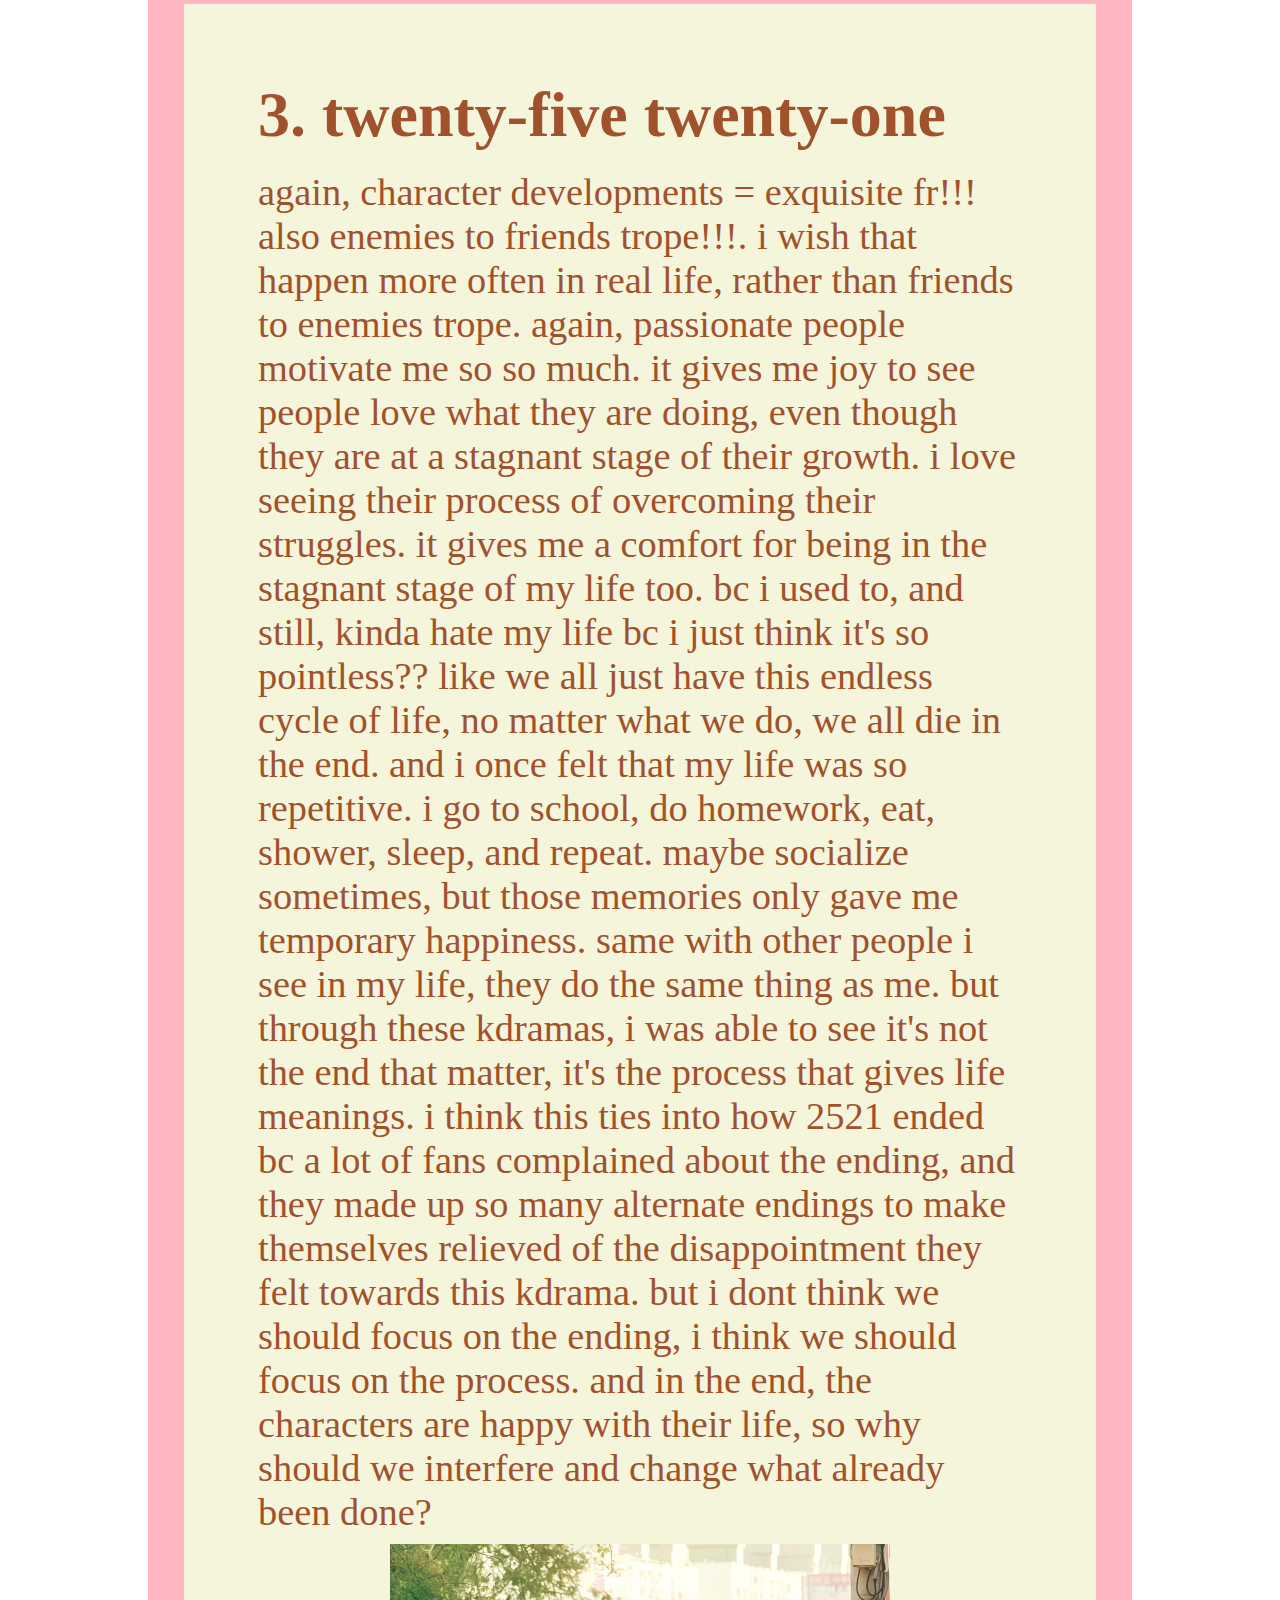
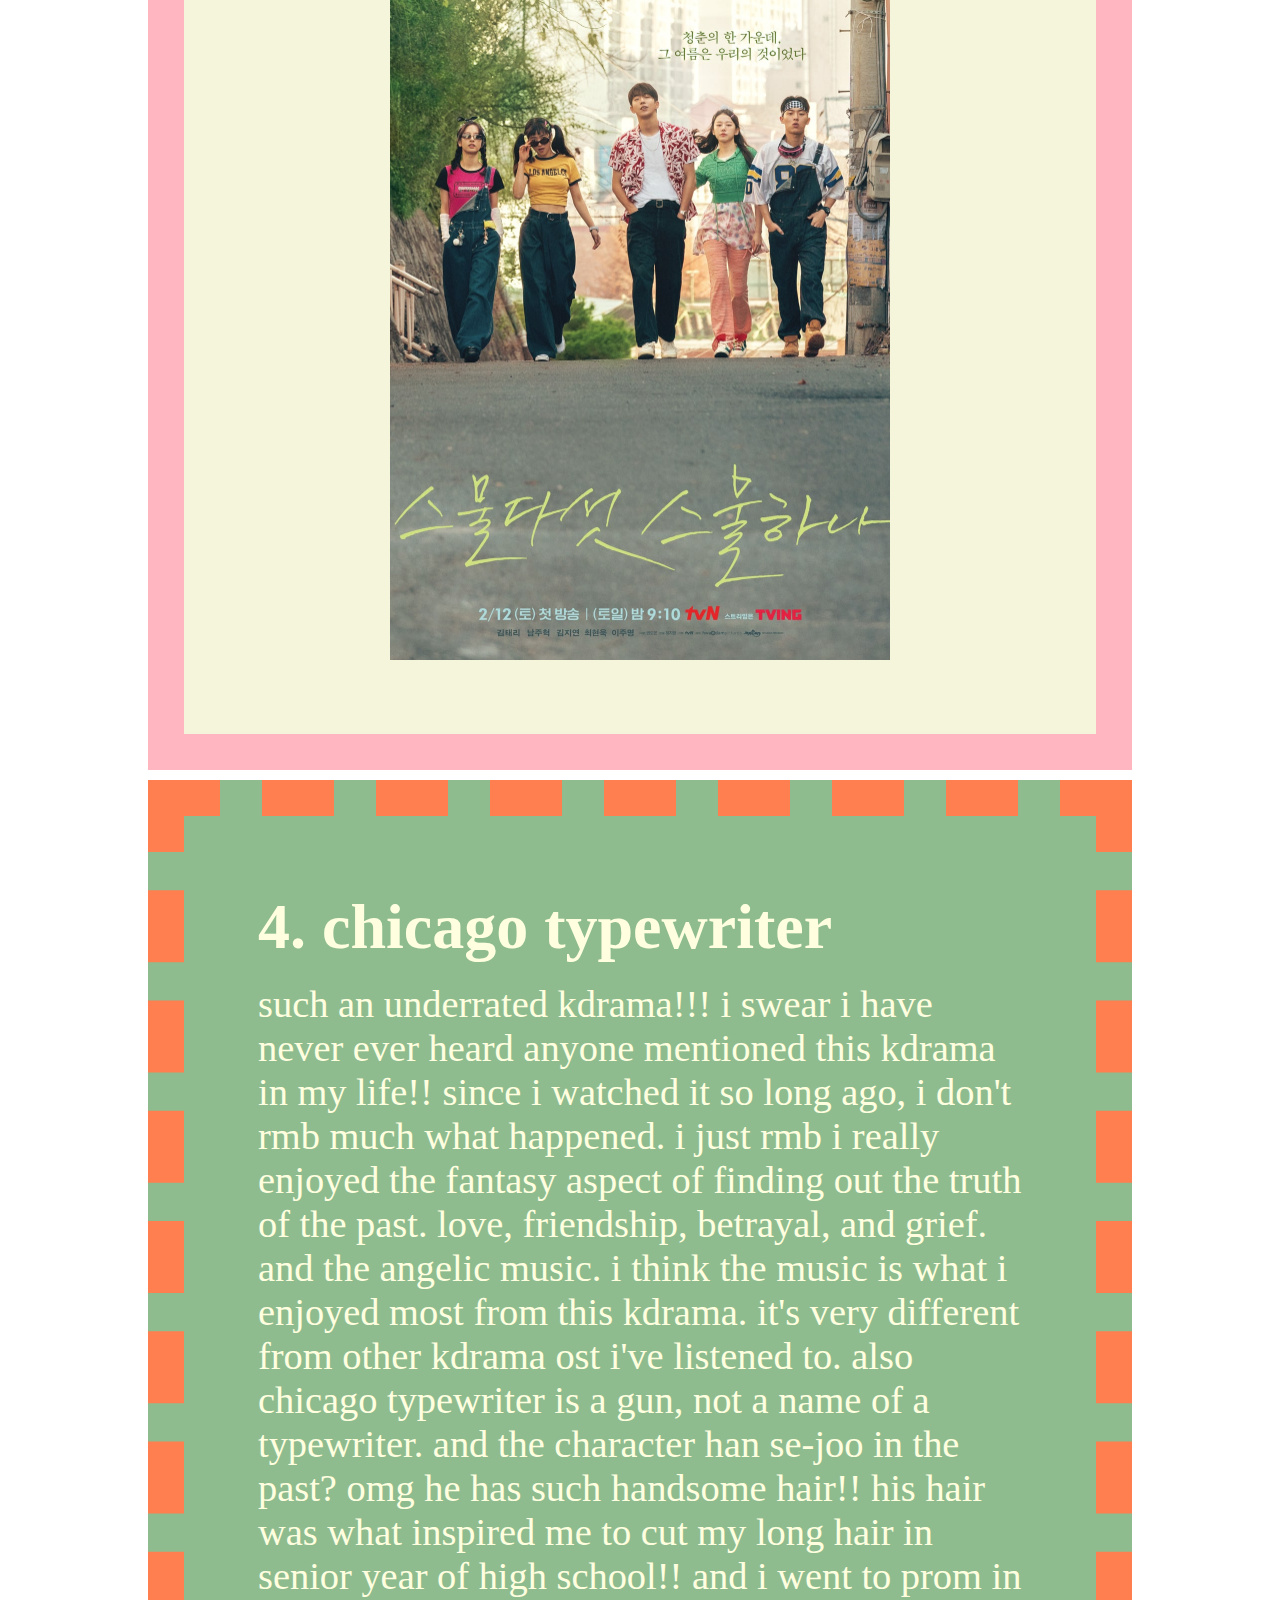
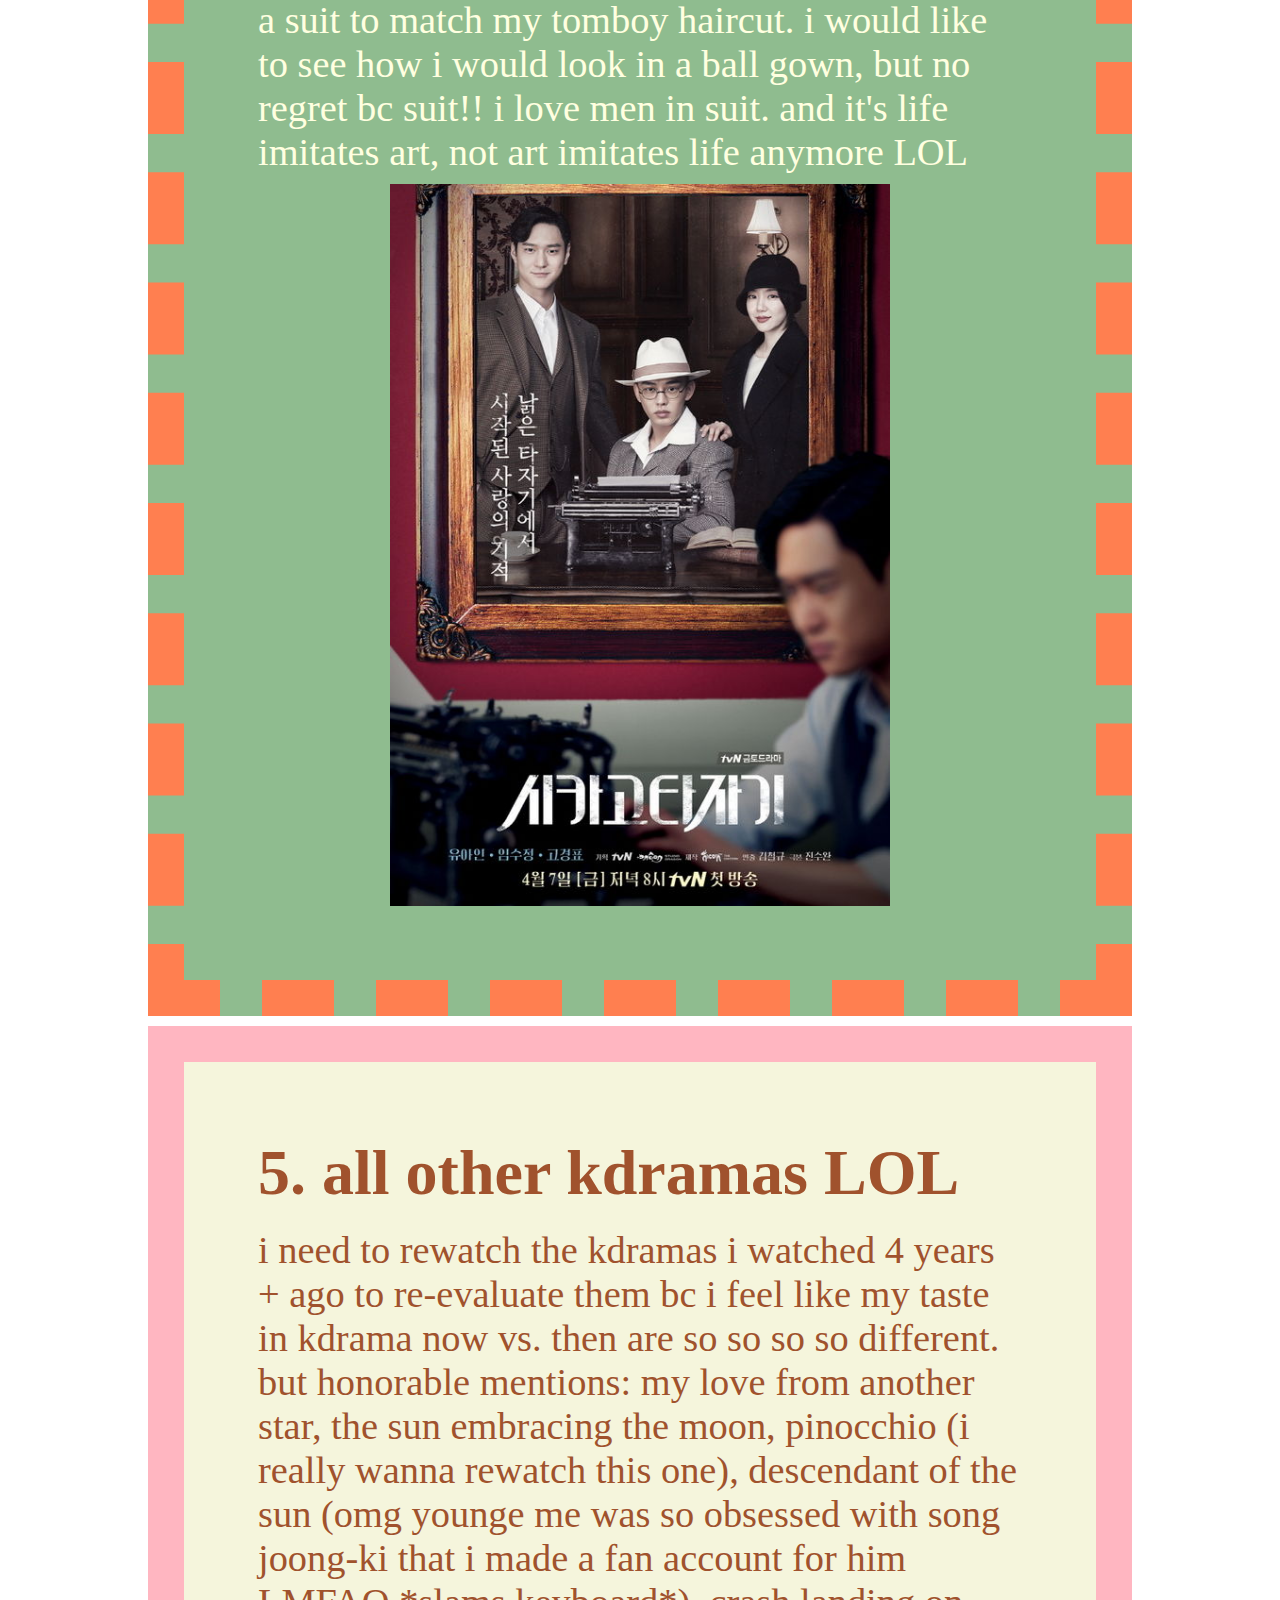
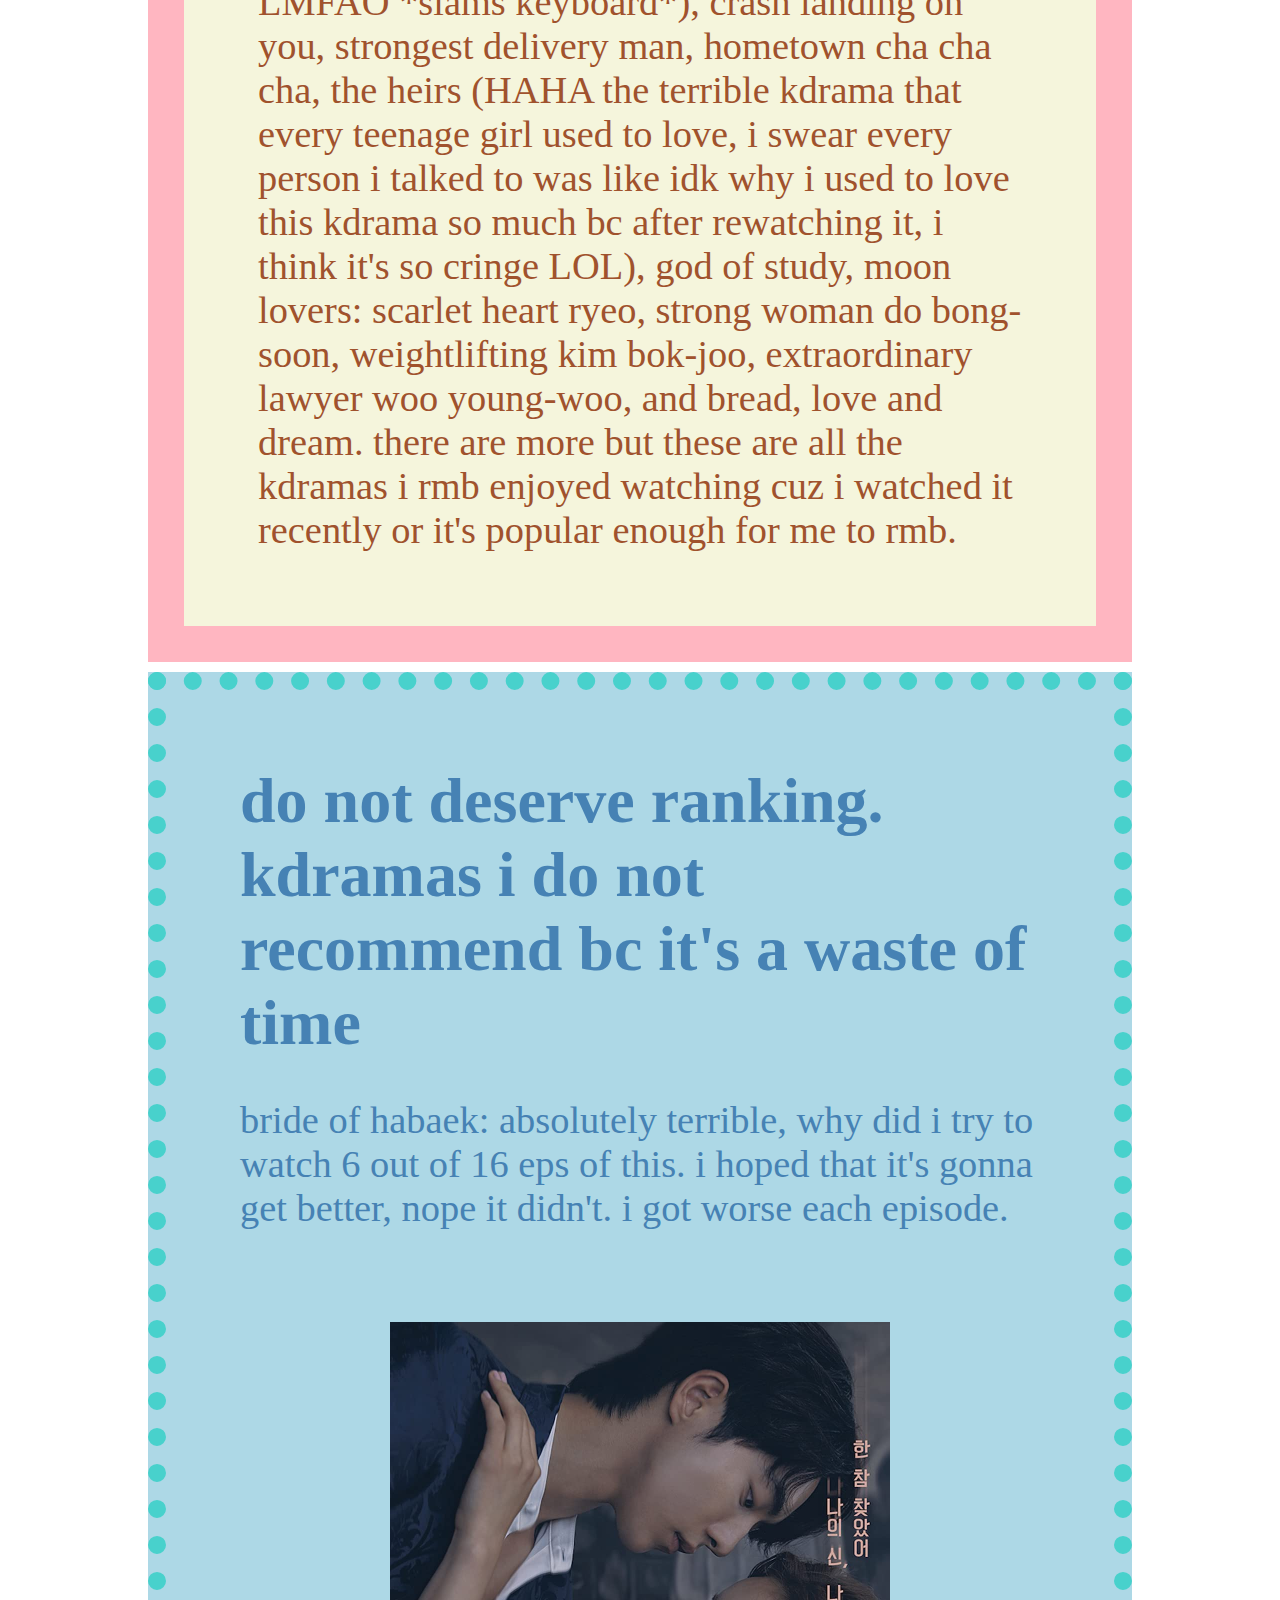
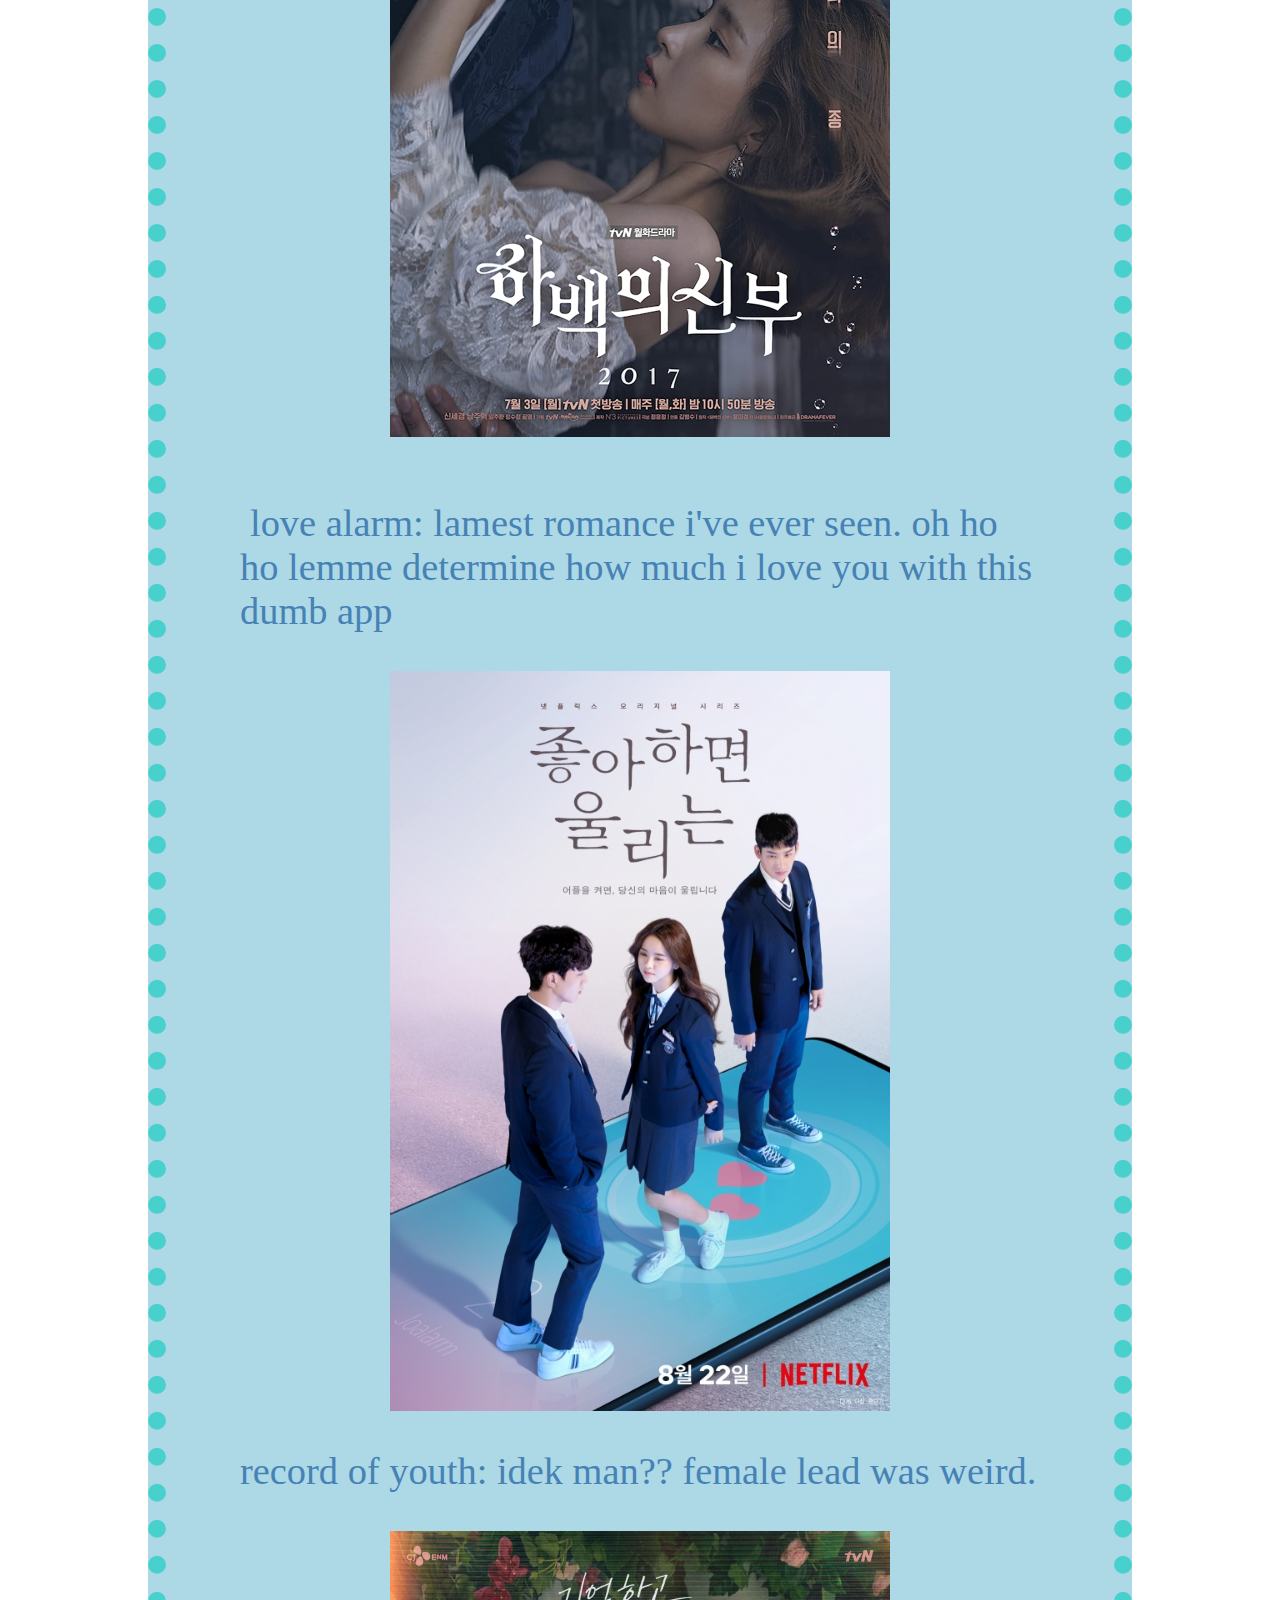
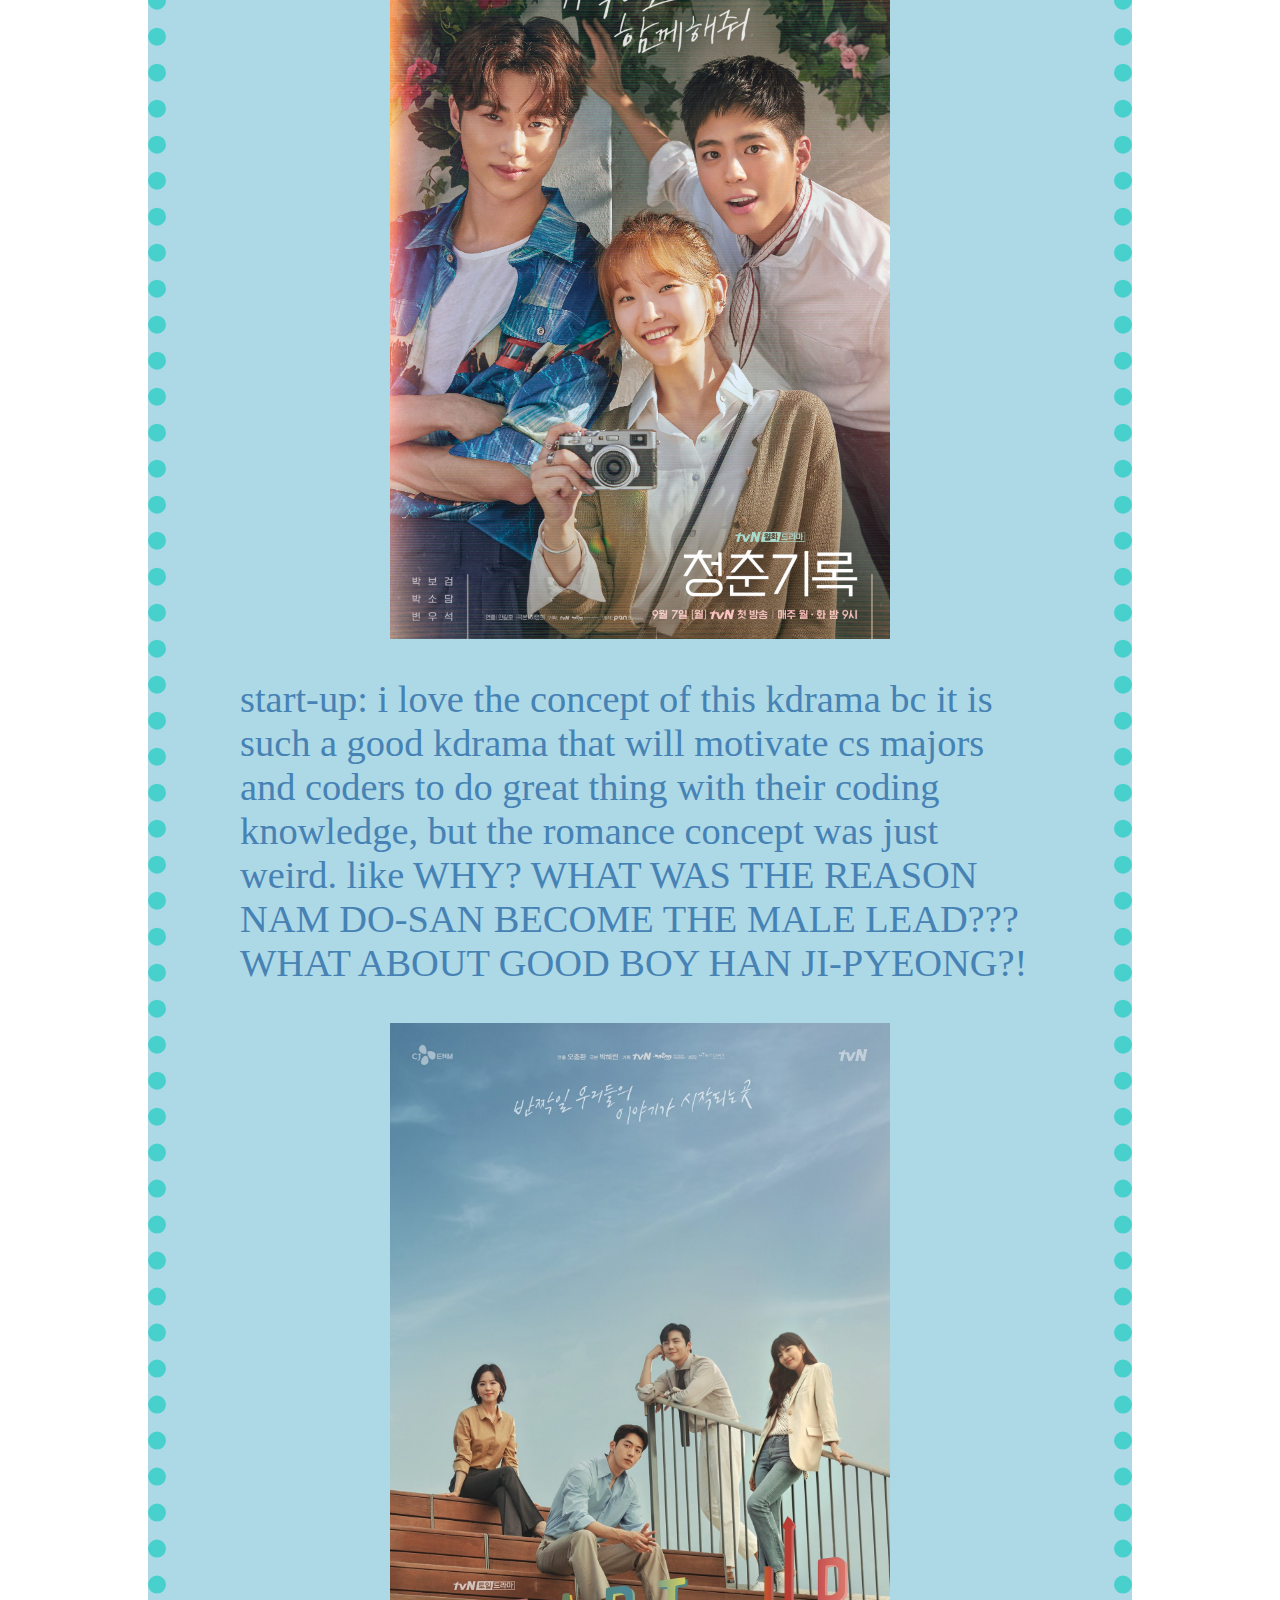
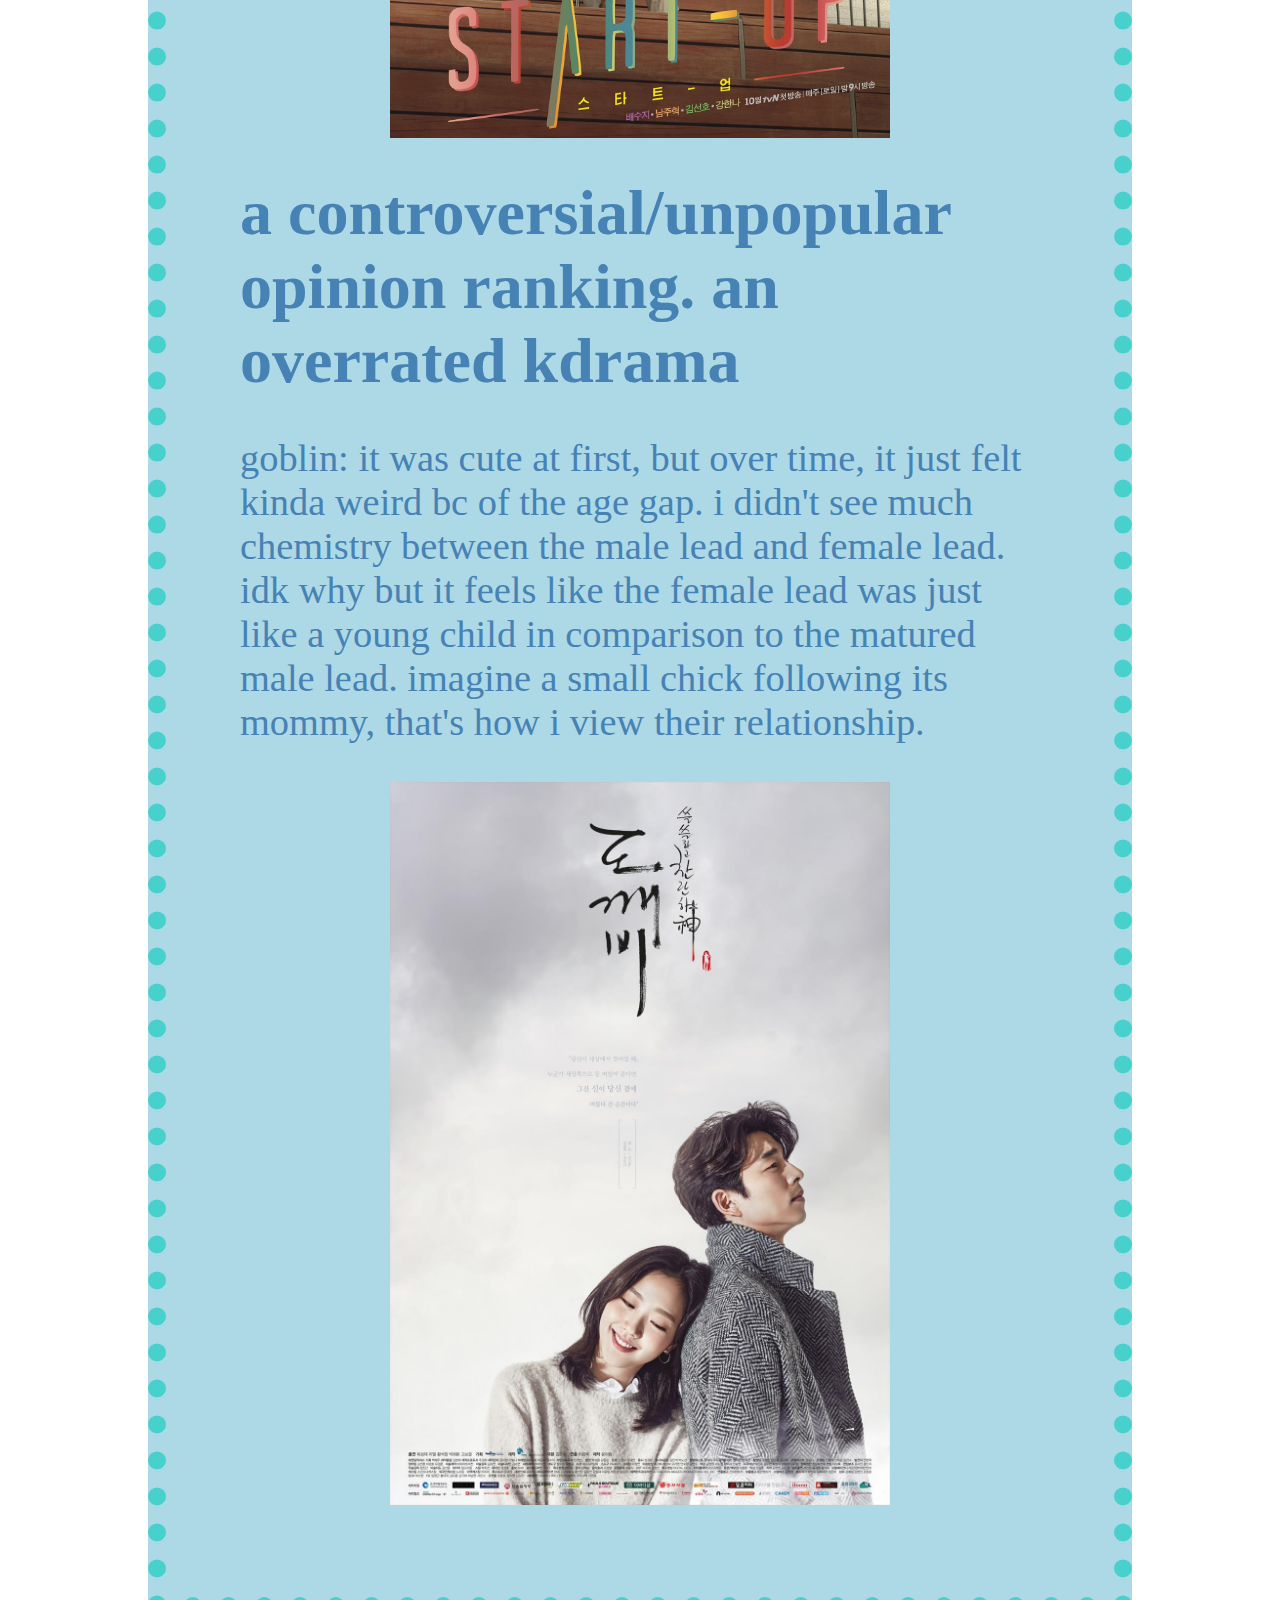
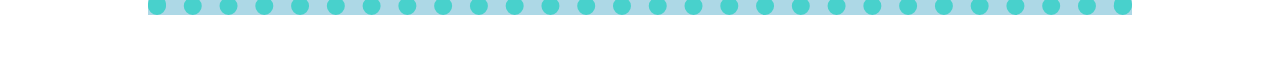
==== commit 3ce402da: "Manual Update" ====
--- a/index.html
+++ b/index.html
@@ -47,18 +47,31 @@
 
     <div class="container-no-top">
      <h2>do not deserve ranking. kdramas i do not recommend bc it's a waste of time</h2>
-      <p>bride of habaek: absolutely terrible, why did i try to watch 6 out of 16 eps of this. i hoped that it's gonna get better, nope it didn't. i got worse each episode.<p>
-       <span><img src="bride-of-habaek.jpeg"><span>
-      <p>love alarm: lamest romance i've ever seen. oh ho ho lemme determine how much i love you with this dumb app</p>
-       <span><img src="love-alarm.jpeg"><span>
-      <p>record of youth: idek man?? female lead was weird.</p>
-       <span><img src="record-of-youth.jpeg"><span>
-      <p>start-up: i love the concept of this kdrama bc it is such a good kdrama that will motivate cs majors and coders to do great thing with their coding knowledge, but the romance concept was just weird. like WHY? WHAT WAS THE REASON NAM DO-SAN BECOME THE MALE LEAD??? WHAT ABOUT GOOD BOY HAN JI-PYEONG?!</p>
+      <a>
+       <p>bride of habaek: absolutely terrible, why did i try to watch 6 out of 16 eps of this. i hoped that it's gonna get better, nope it didn't. i got worse each episode.<p>
+        <span><img src="bride-of-habaek.jpeg"><span>
+      </a>
+
+      <a>
+       <p>love alarm: lamest romance i've ever seen. oh ho ho lemme determine how much i love you with this dumb app</p>
+        <span><img src="love-alarm.jpeg"><span>
+      </a>
+
+      <a>
+       <p>record of youth: idek man?? female lead was weird.</p>
+        <span><img src="record-of-youth.jpeg"><span>
+      <a>
+
+      <a><p>start-up: i love the concept of this kdrama bc it is such a good kdrama that will motivate cs majors and coders to do great thing with their coding knowledge, but the romance concept was just weird. like WHY? WHAT WAS THE REASON NAM DO-SAN BECOME THE MALE LEAD??? WHAT ABOUT GOOD BOY HAN JI-PYEONG?!</p>
        <span><img src="start-up.jpeg"><span>
+      <a>
 
      <h2>a controversial/unpopular opinion ranking. an overrated kdrama</h2>
-      <p>goblin: it was cute at first, but over time, it just felt kinda weird bc of the age gap. i didn't see much chemistry between the male lead and female lead. idk why but it feels like the female lead was just like a young child in comparison to the matured male lead. imagine a small chick following its mommy, that's how i view their relationship.</p>
-       <span><img src="goblin.jpeg"><span>
+      <a>
+       <p>goblin: it was cute at first, but over time, it just felt kinda weird bc of the age gap. i didn't see much chemistry between the male lead and female lead. idk why but it feels like the female lead was just like a young child in comparison to the matured male lead. imagine a small chick following its mommy, that's how i view their relationship.</p>
+        <span><img src="goblin.jpeg"><span>
+      <a>
+
     </div>
 
   </body>
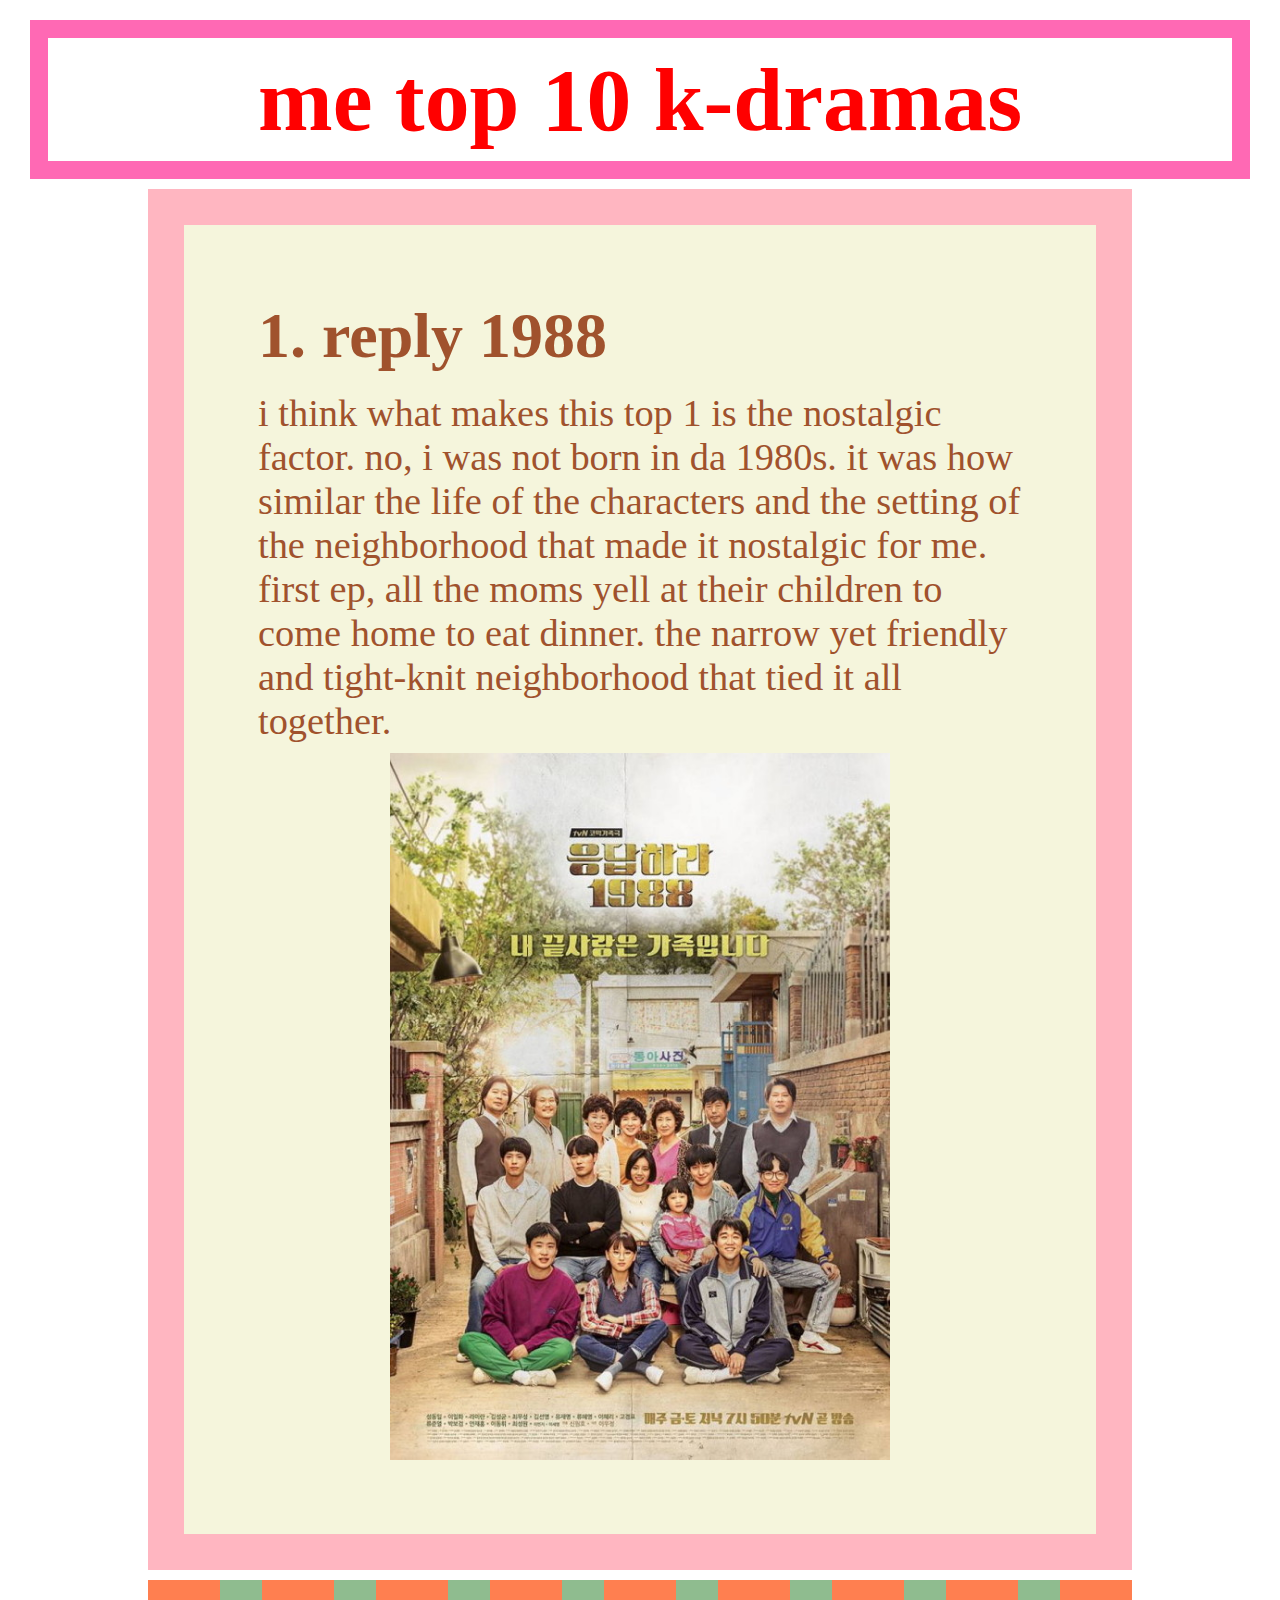
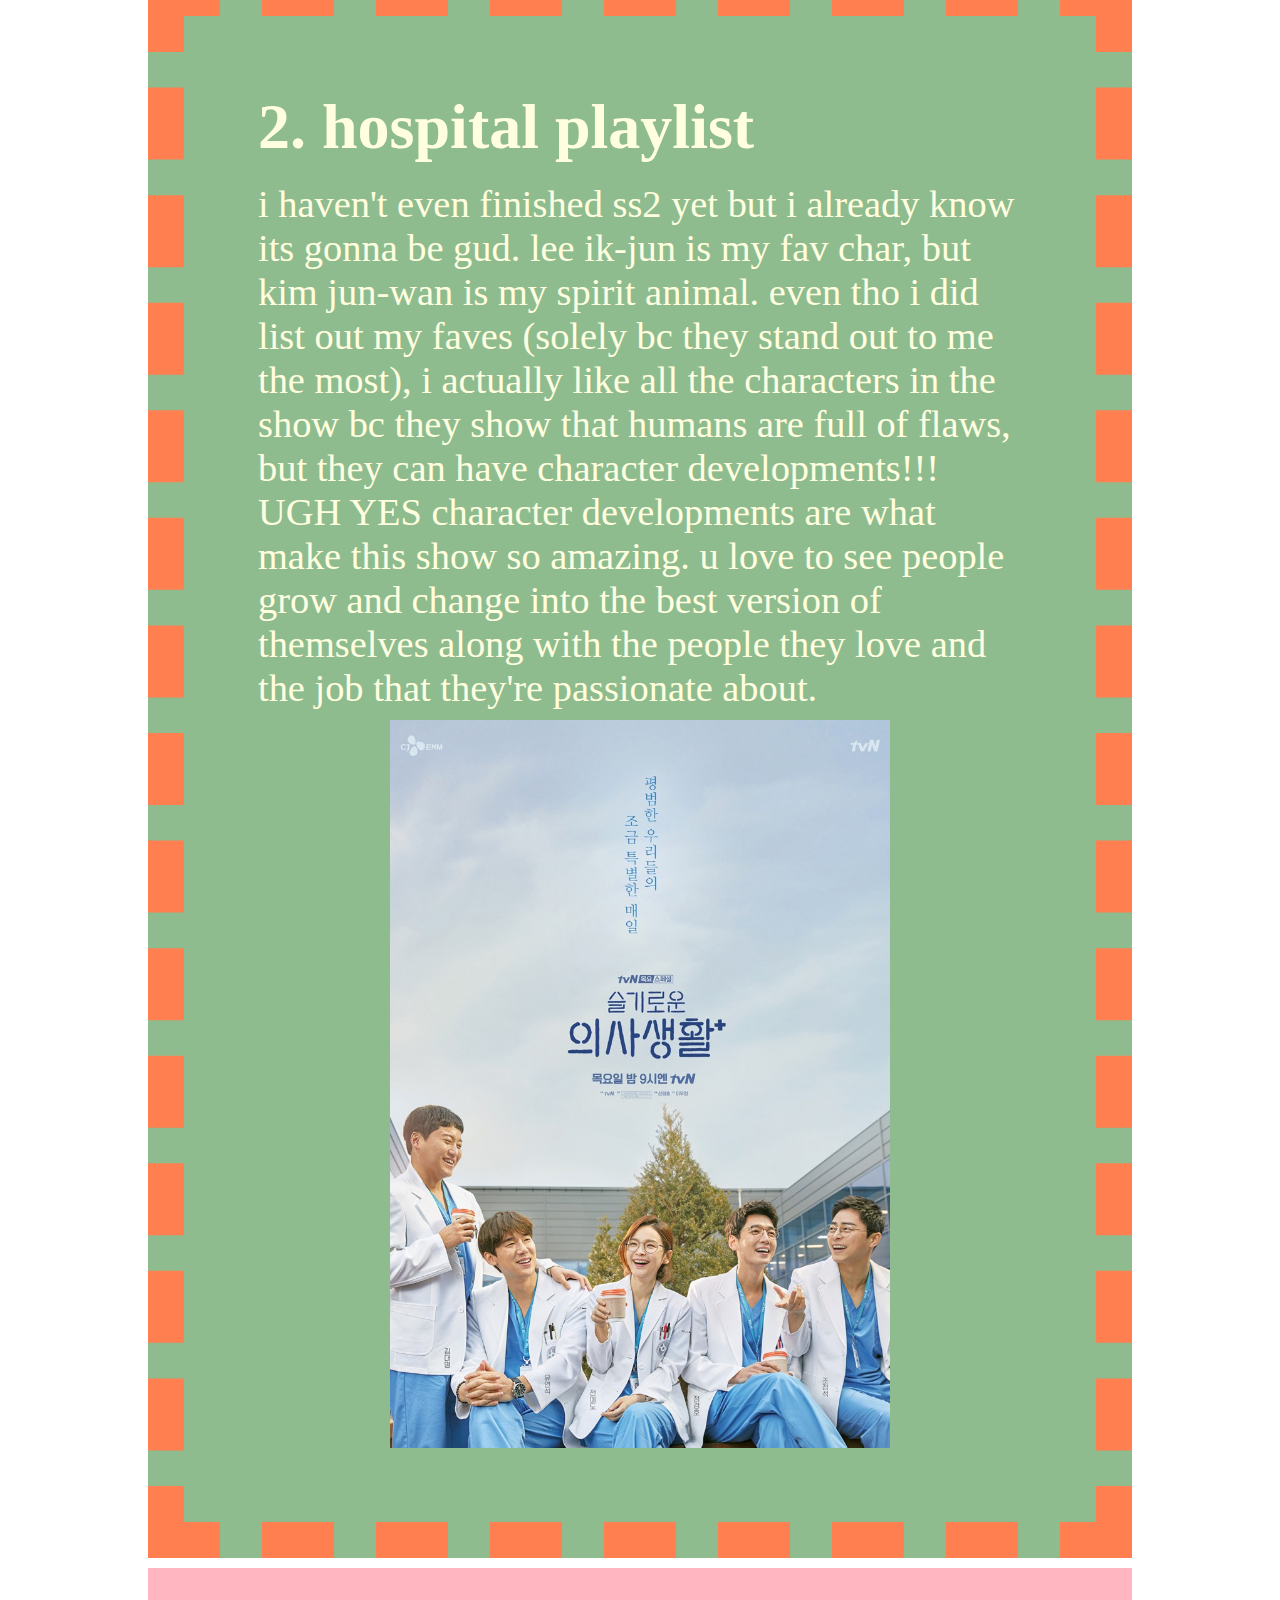
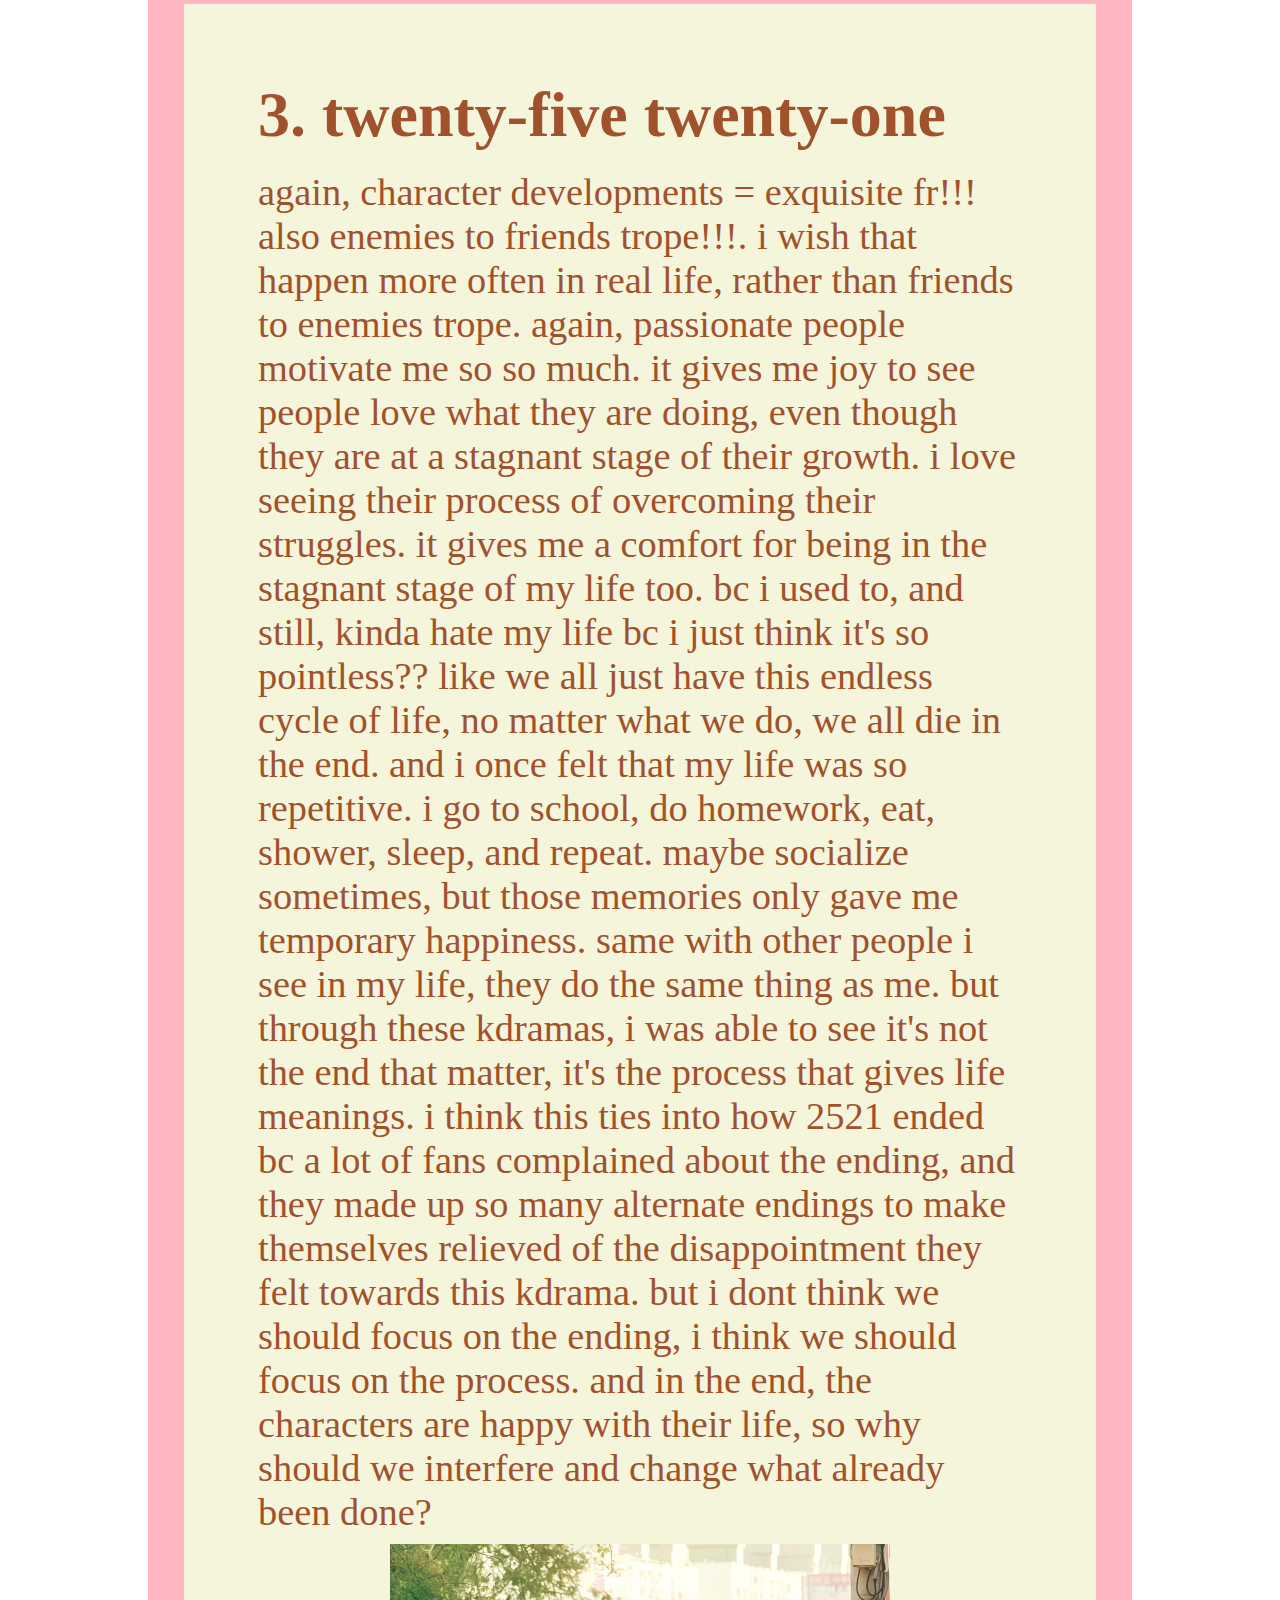
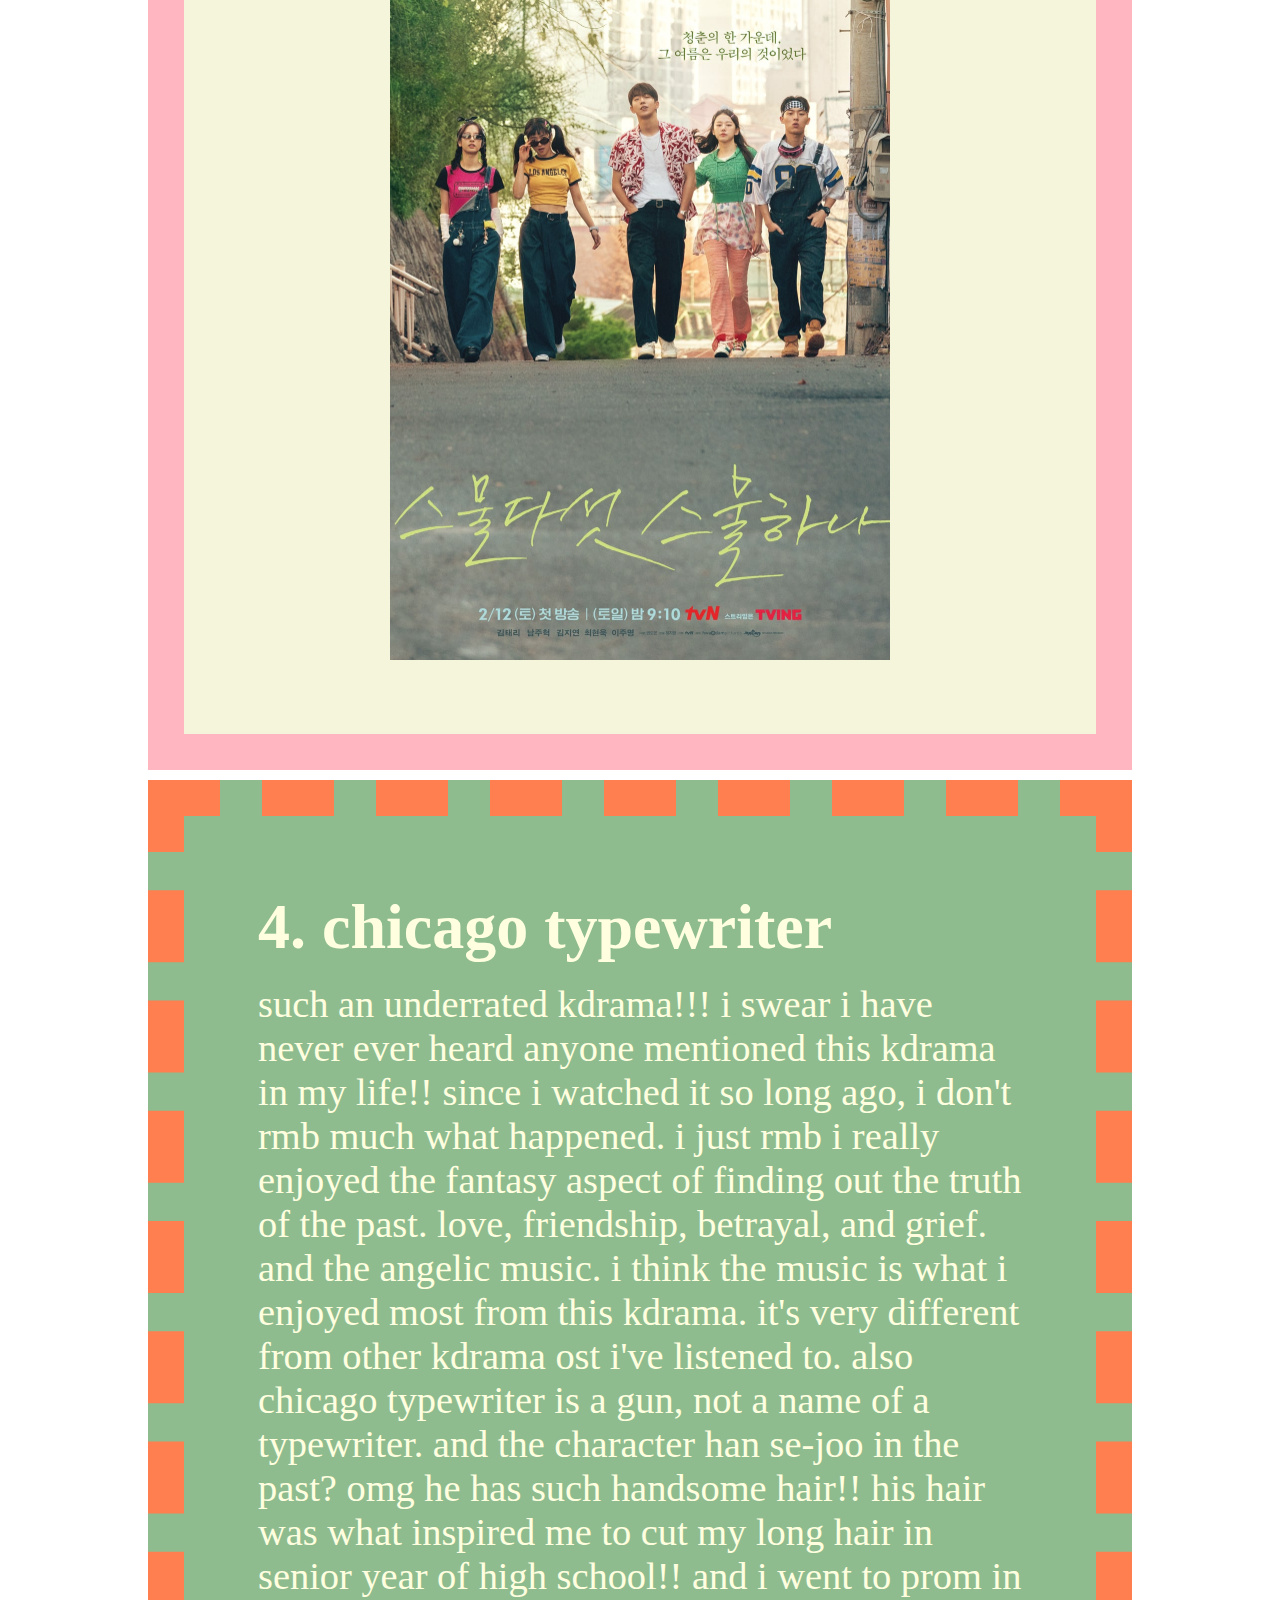
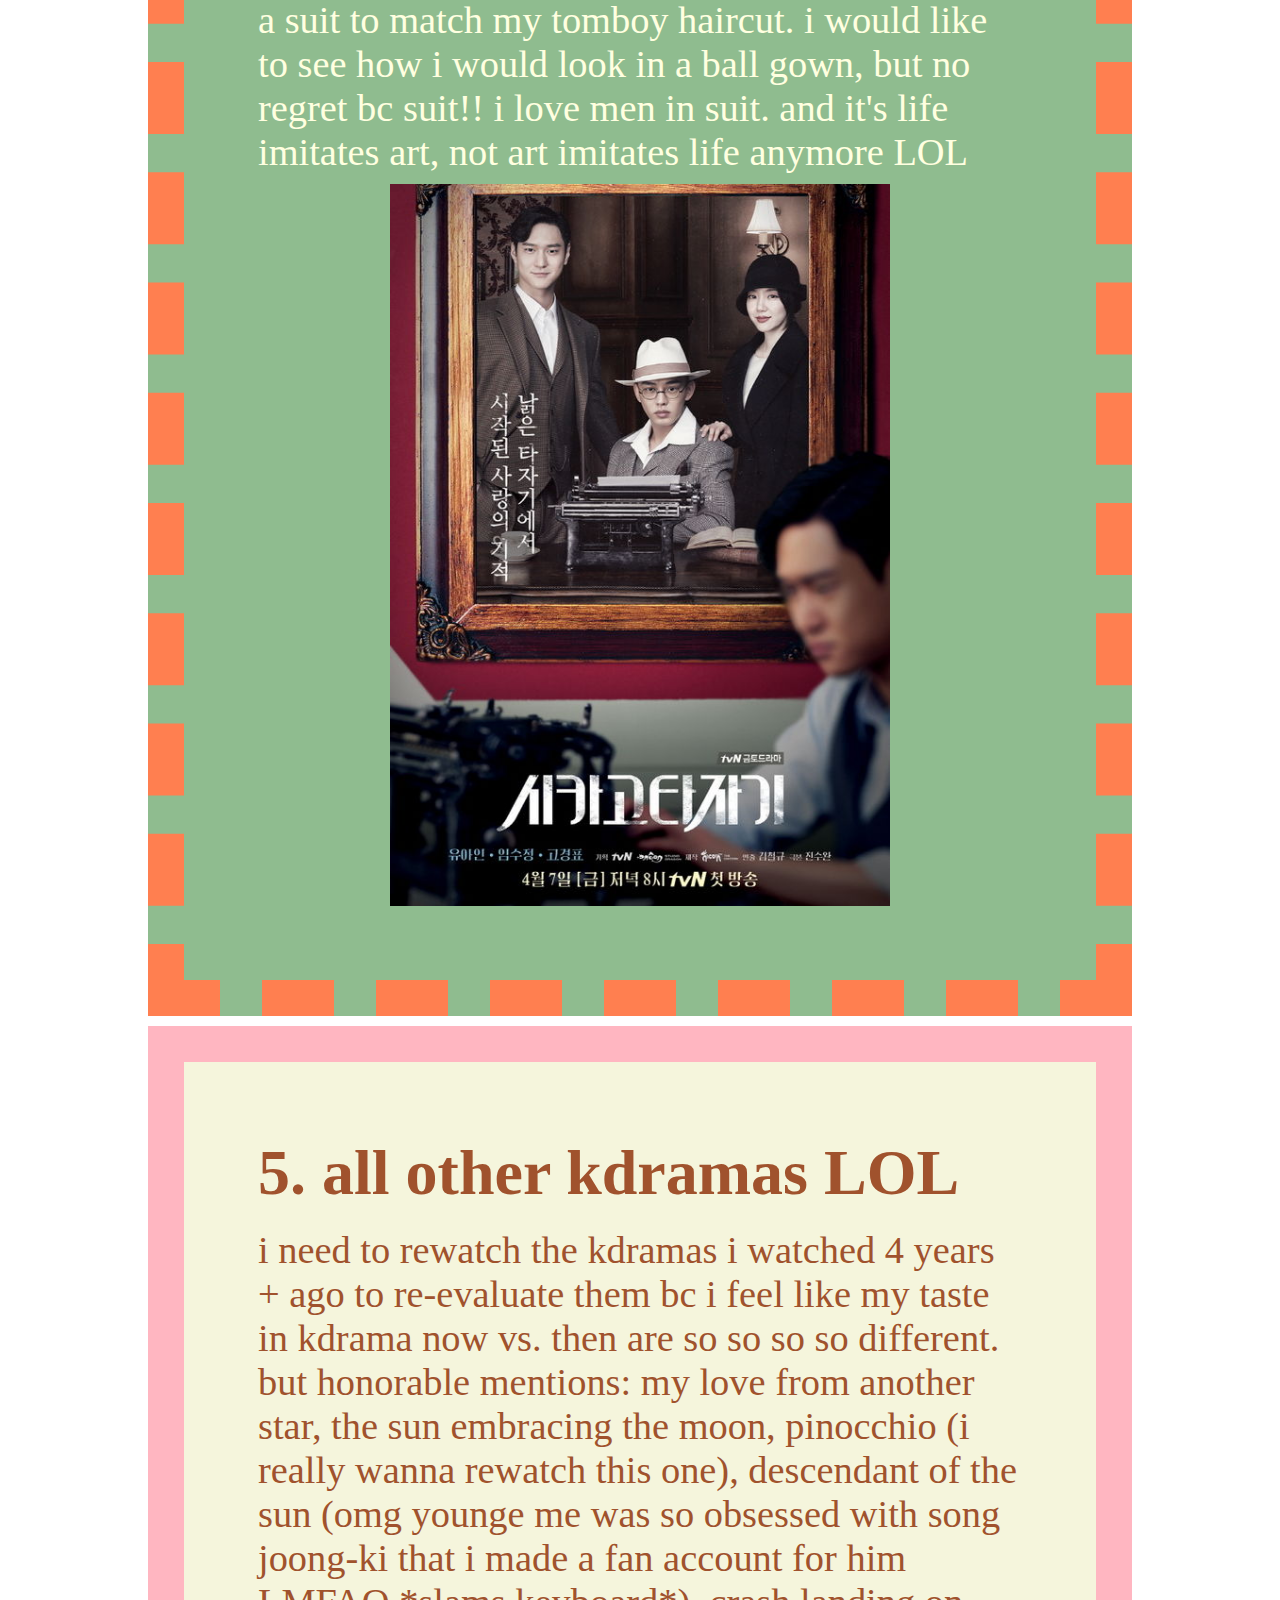
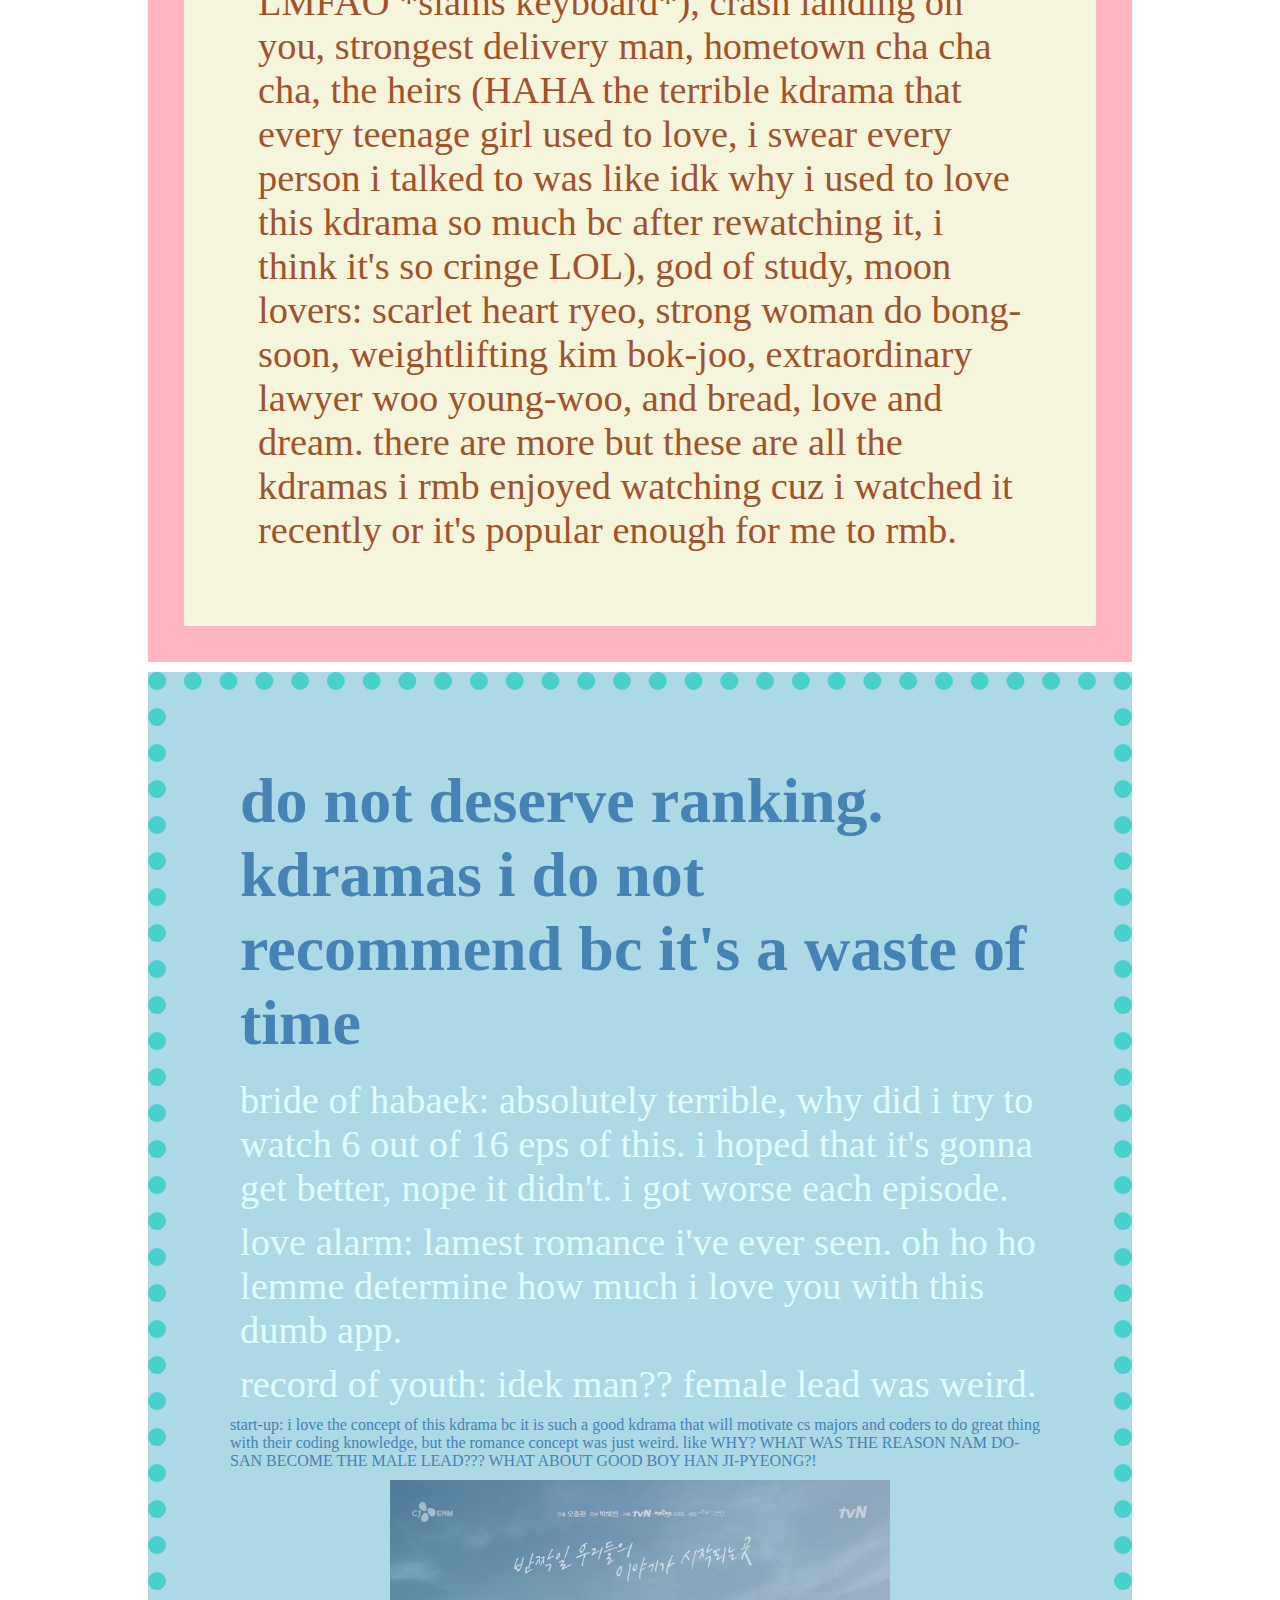
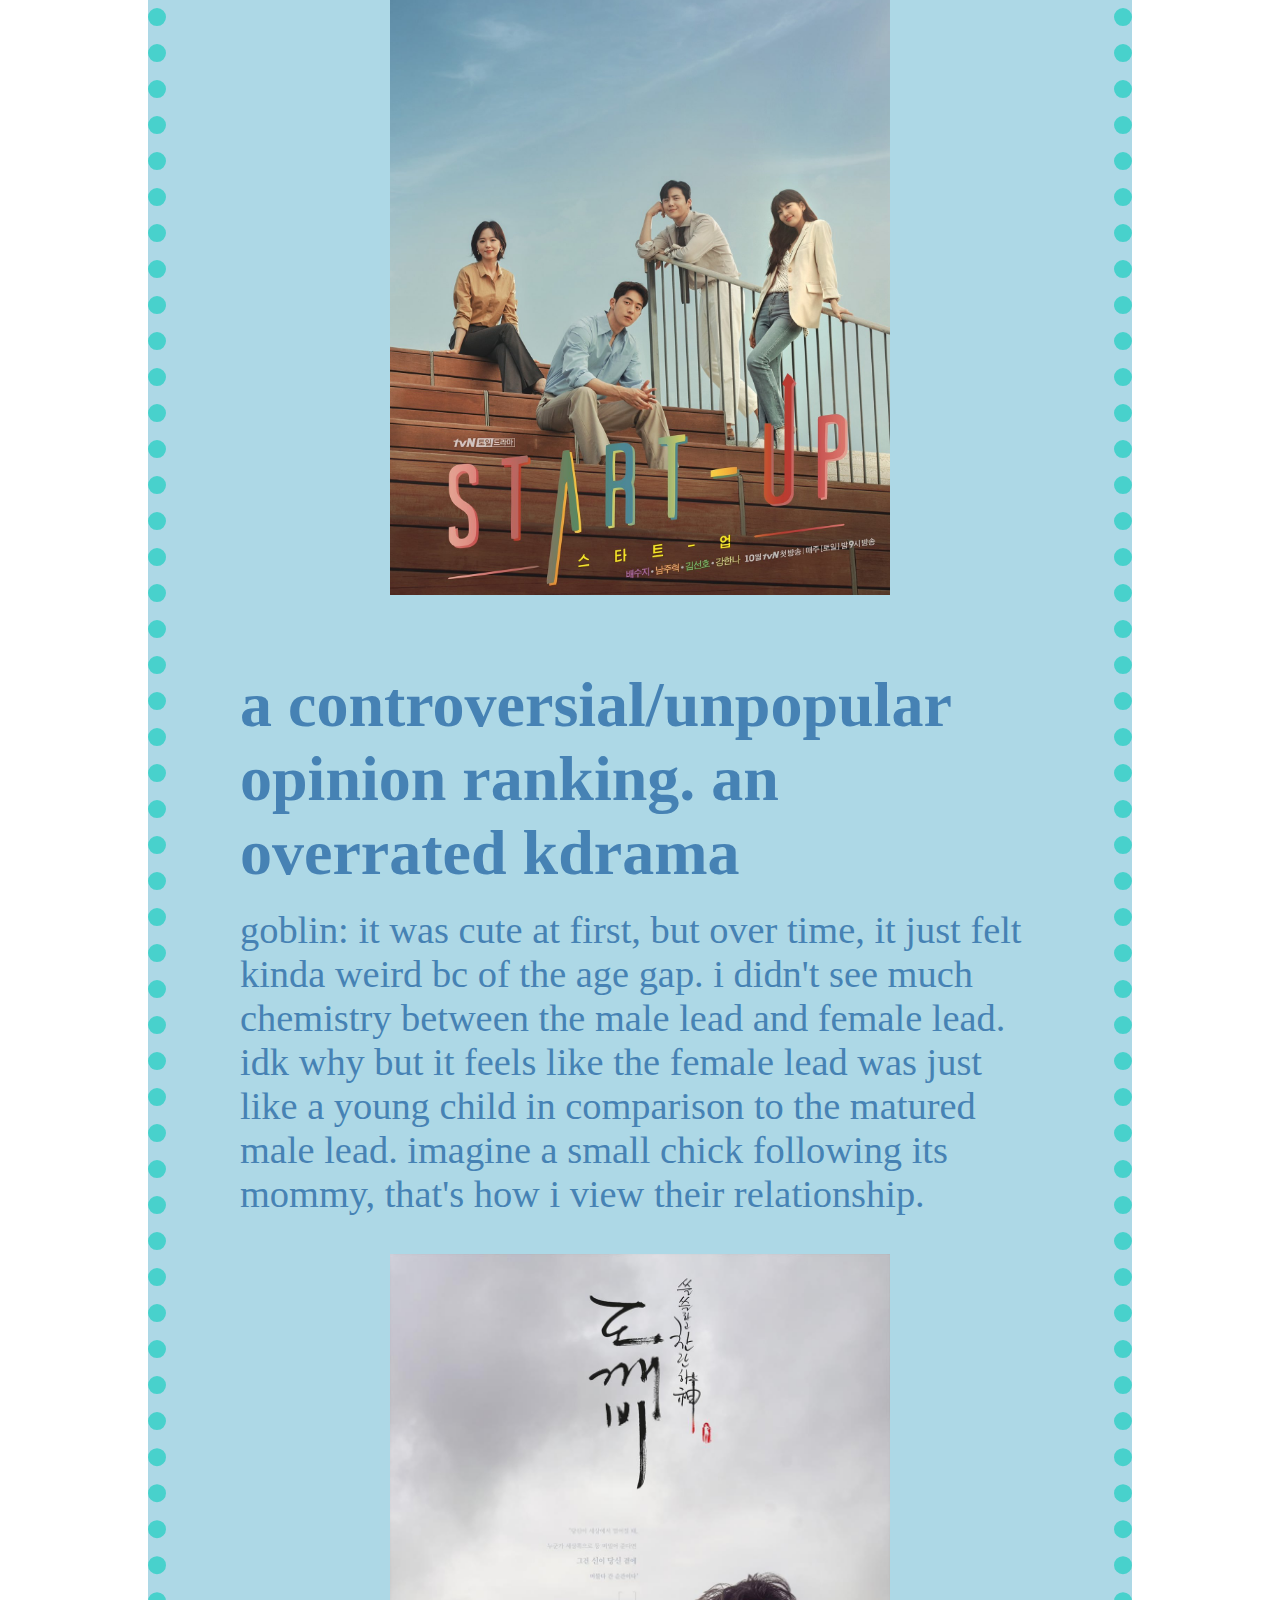
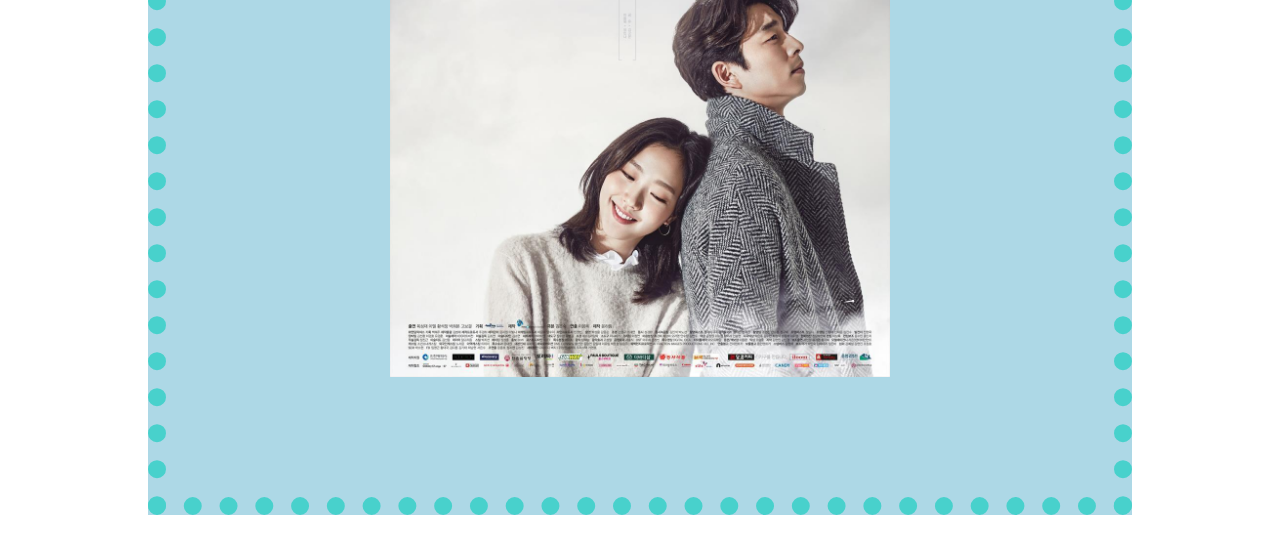
==== commit a7ebdac4: "Update index.html" ====
--- a/index.html
+++ b/index.html
@@ -42,35 +42,31 @@
 
     <div class="container-top1">
      <h2>5. all other kdramas LOL</h2>
-      <p>i need to rewatch the kdramas i watched 4 years + ago to re-evaluate them bc i feel like my taste in kdrama now vs. then are so so so so different. but honorable mentions: my love from another star, the sun embracing the moon, pinocchio (i really wanna rewatch this one), descendant of the sun (omg younge me was so obsessed with song joong-ki that i made a fan account for him LMFAO *slams keyboard*), crash landing on you, strongest delivery man, hometown cha cha cha, the heirs (HAHA the terrible kdrama that every teenage girl used to love, i swear every person i talked to was like idk why i used to love this kdrama so much bc after rewatching it, i think it's so cringe LOL), god of study, moon lovers: scarlet heart ryeo, strong woman do bong-soon, weightlifting kim bok-joo, extraordinary lawyer woo young-woo, and bread, love and dream. there are more but these are all the kdramas i rmb enjoyed watching cuz i watched it recently or it's popular enough for me to rmb.</p>
+      <p>i need to rewatch the kdramas i watched 4 years + ago to re-evaluate them bc i feel like my taste in kdrama now vs. then are so so so so different. but honorable mentions: my love from another star, the sun embracing the moon, pinocchio (i really wanna rewatch this one), descendant of the sun (omg younge me was so obsessed with song joong-ki that i made a fan account for him LMFAO *slams keyboard*), crash landing on you, strongest delivery man, hometown cha cha cha, the heirs (HAHA the terrible kdrama that every teenage girl used to love, i swear every person i talked to was like idk why i used to love this kdrama so much bc after rewatching it, i think it's so cringe LOL), god of study, moon lovers: scarlet heart ryeo, strong woman do bong-soon, weightlifting kim bok-joo, extraordinary lawyer woo young-woo, and bread, love and dream. there are more but these are all the kdramas i rmb enjoyed watching cuz i watched it recently or it's popular enough for me to rmb.
     </div>
 
     <div class="container-no-top">
      <h2>do not deserve ranking. kdramas i do not recommend bc it's a waste of time</h2>
-      <a>
-       <p>bride of habaek: absolutely terrible, why did i try to watch 6 out of 16 eps of this. i hoped that it's gonna get better, nope it didn't. i got worse each episode.<p>
+      <p>bride of habaek: absolutely terrible, why did i try to watch 6 out of 16 eps of this. i hoped that it's gonna get better, nope it didn't. i got worse each episode.
         <span><img src="bride-of-habaek.jpeg"><span>
-      </a>
+      </p>
 
-      <a>
-       <p>love alarm: lamest romance i've ever seen. oh ho ho lemme determine how much i love you with this dumb app</p>
+      <p>love alarm: lamest romance i've ever seen. oh ho ho lemme determine how much i love you with this dumb app.
         <span><img src="love-alarm.jpeg"><span>
-      </a>
+      </p>
 
-      <a>
-       <p>record of youth: idek man?? female lead was weird.</p>
+      <p>record of youth: idek man?? female lead was weird.
         <span><img src="record-of-youth.jpeg"><span>
-      <a>
+      </p
 
-      <a><p>start-up: i love the concept of this kdrama bc it is such a good kdrama that will motivate cs majors and coders to do great thing with their coding knowledge, but the romance concept was just weird. like WHY? WHAT WAS THE REASON NAM DO-SAN BECOME THE MALE LEAD??? WHAT ABOUT GOOD BOY HAN JI-PYEONG?!</p>
+      <p>start-up: i love the concept of this kdrama bc it is such a good kdrama that will motivate cs majors and coders to do great thing with their coding knowledge, but the romance concept was just weird. like WHY? WHAT WAS THE REASON NAM DO-SAN BECOME THE MALE LEAD??? WHAT ABOUT GOOD BOY HAN JI-PYEONG?!
        <span><img src="start-up.jpeg"><span>
-      <a>
+      </p>
 
      <h2>a controversial/unpopular opinion ranking. an overrated kdrama</h2>
-      <a>
-       <p>goblin: it was cute at first, but over time, it just felt kinda weird bc of the age gap. i didn't see much chemistry between the male lead and female lead. idk why but it feels like the female lead was just like a young child in comparison to the matured male lead. imagine a small chick following its mommy, that's how i view their relationship.</p>
+      <p>goblin: it was cute at first, but over time, it just felt kinda weird bc of the age gap. i didn't see much chemistry between the male lead and female lead. idk why but it feels like the female lead was just like a young child in comparison to the matured male lead. imagine a small chick following its mommy, that's how i view their relationship.</p>
         <span><img src="goblin.jpeg"><span>
-      <a>
+      </p>
 
     </div>
 
--- a/style.css
+++ b/style.css
@@ -60,6 +60,10 @@
   margin-right: 10vmax;
 }
 
+.container-top1, .container-top2, .container-no-top {
+  padding: 4em;
+}
+
 img {
   display: block;
   margin-left: auto;
@@ -67,11 +71,16 @@
   width: 500px;
 }
 
-.container-top1, .container-top2, .container-no-top {
-  padding: 4em;
+.container-no-top > p {
+  font: 1em;
+  color: lightcyan;
+}
+  
+p img {
+  display: none;
 }
 
-.container-no-top > p:hover span {
+p:hover span img {
   display: block;
   margin-left: auto;
   margin-right: auto;
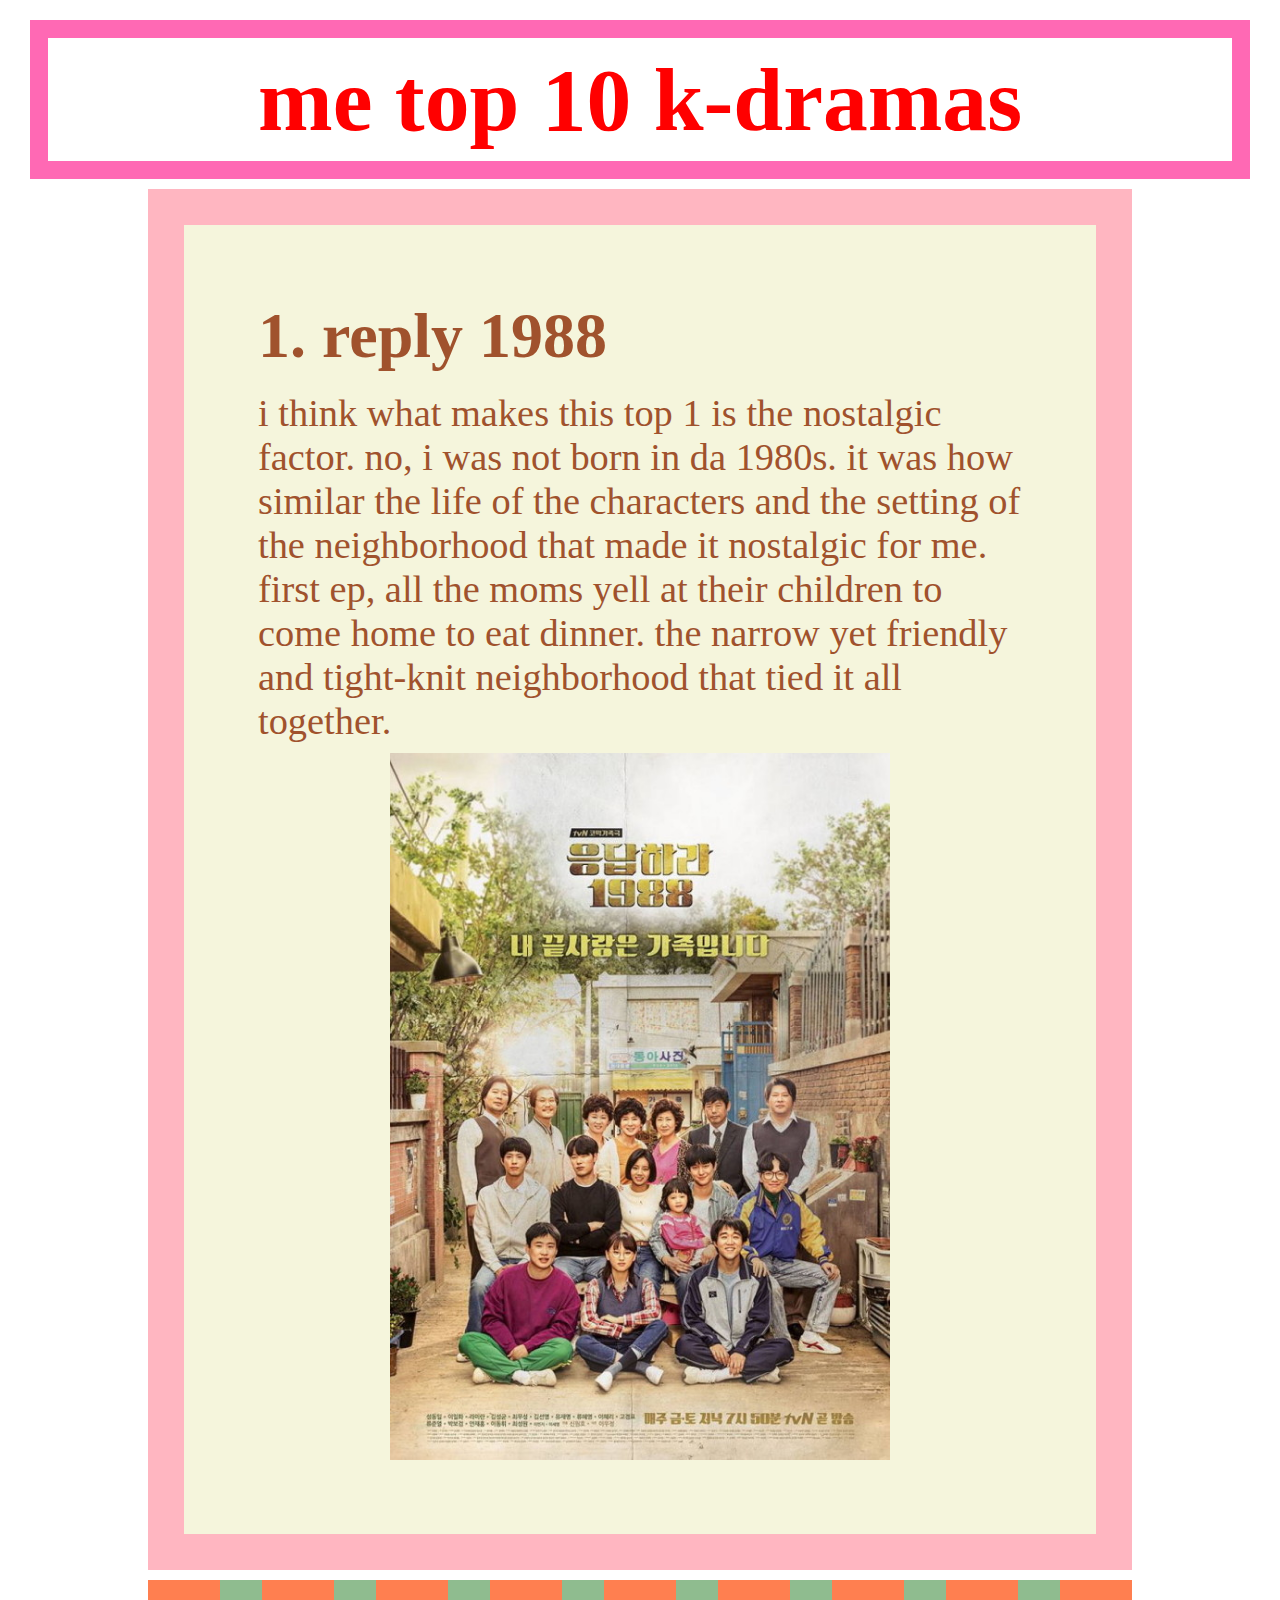
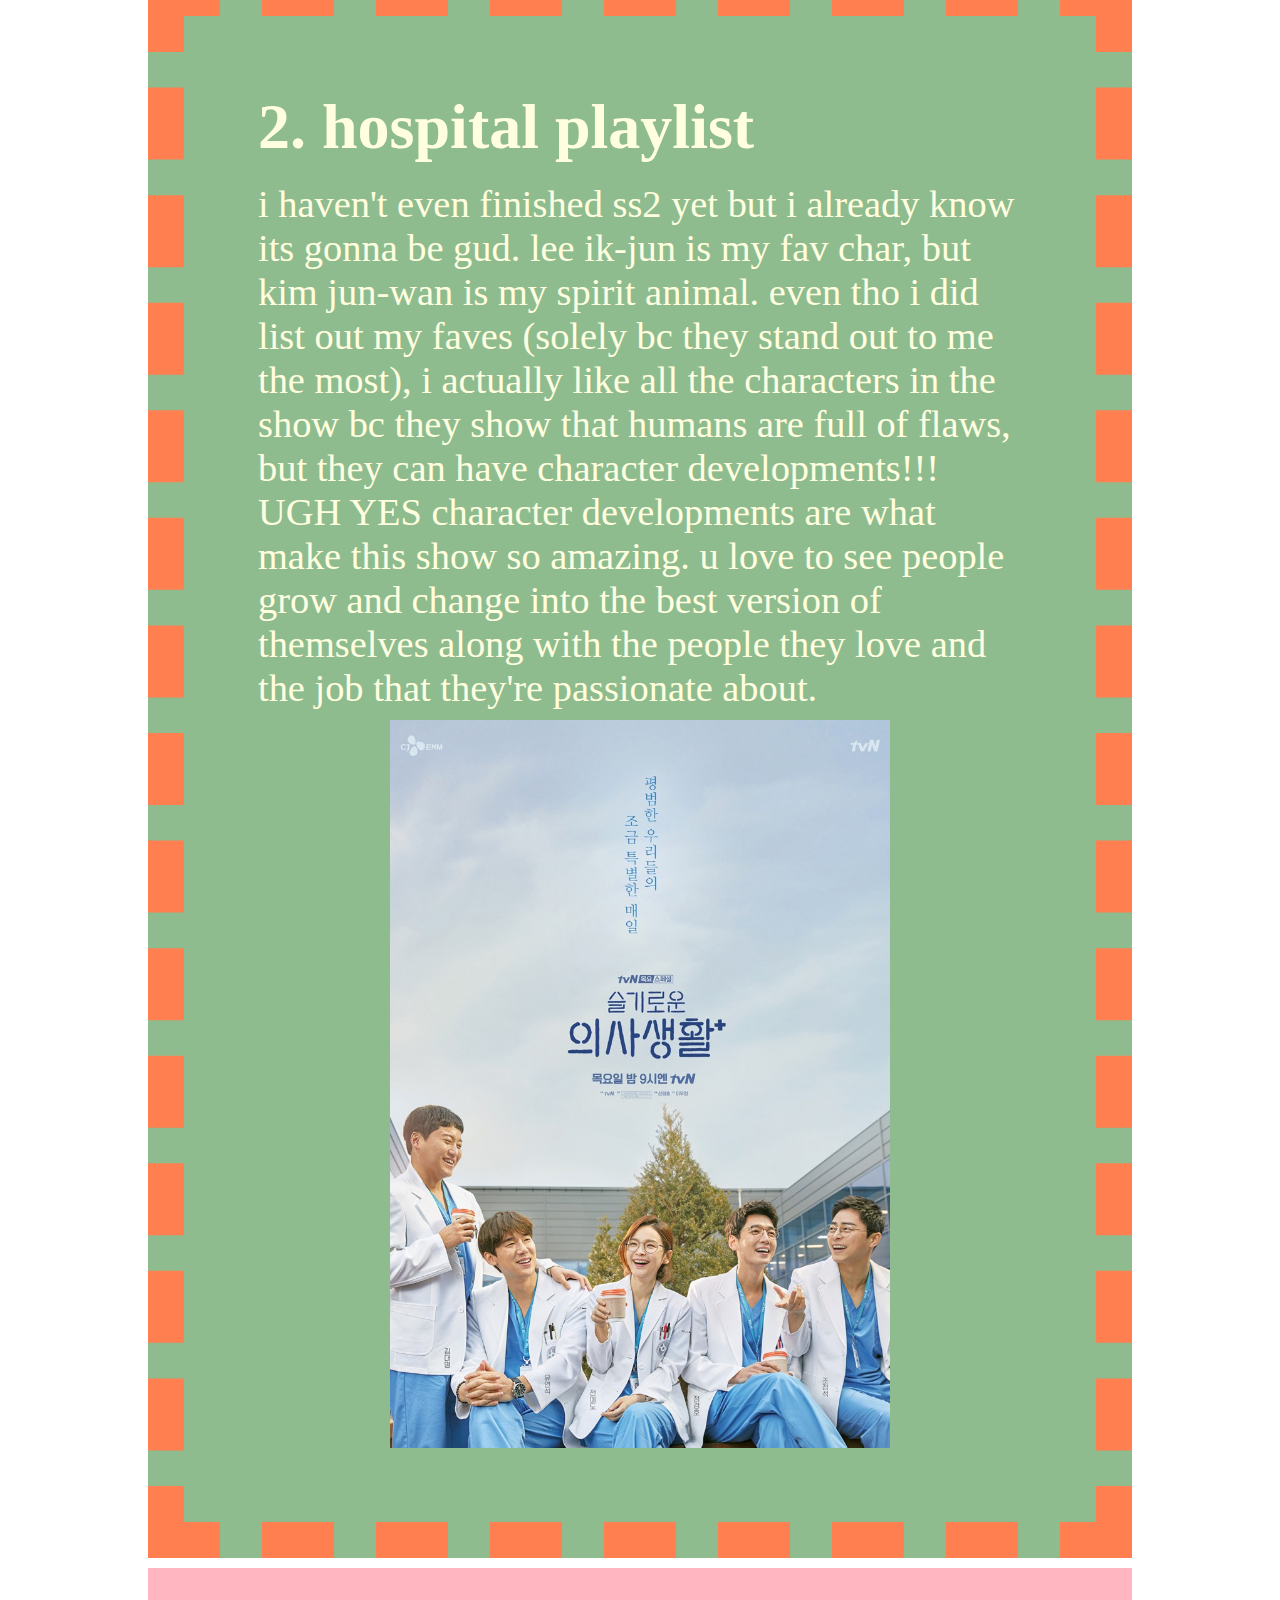
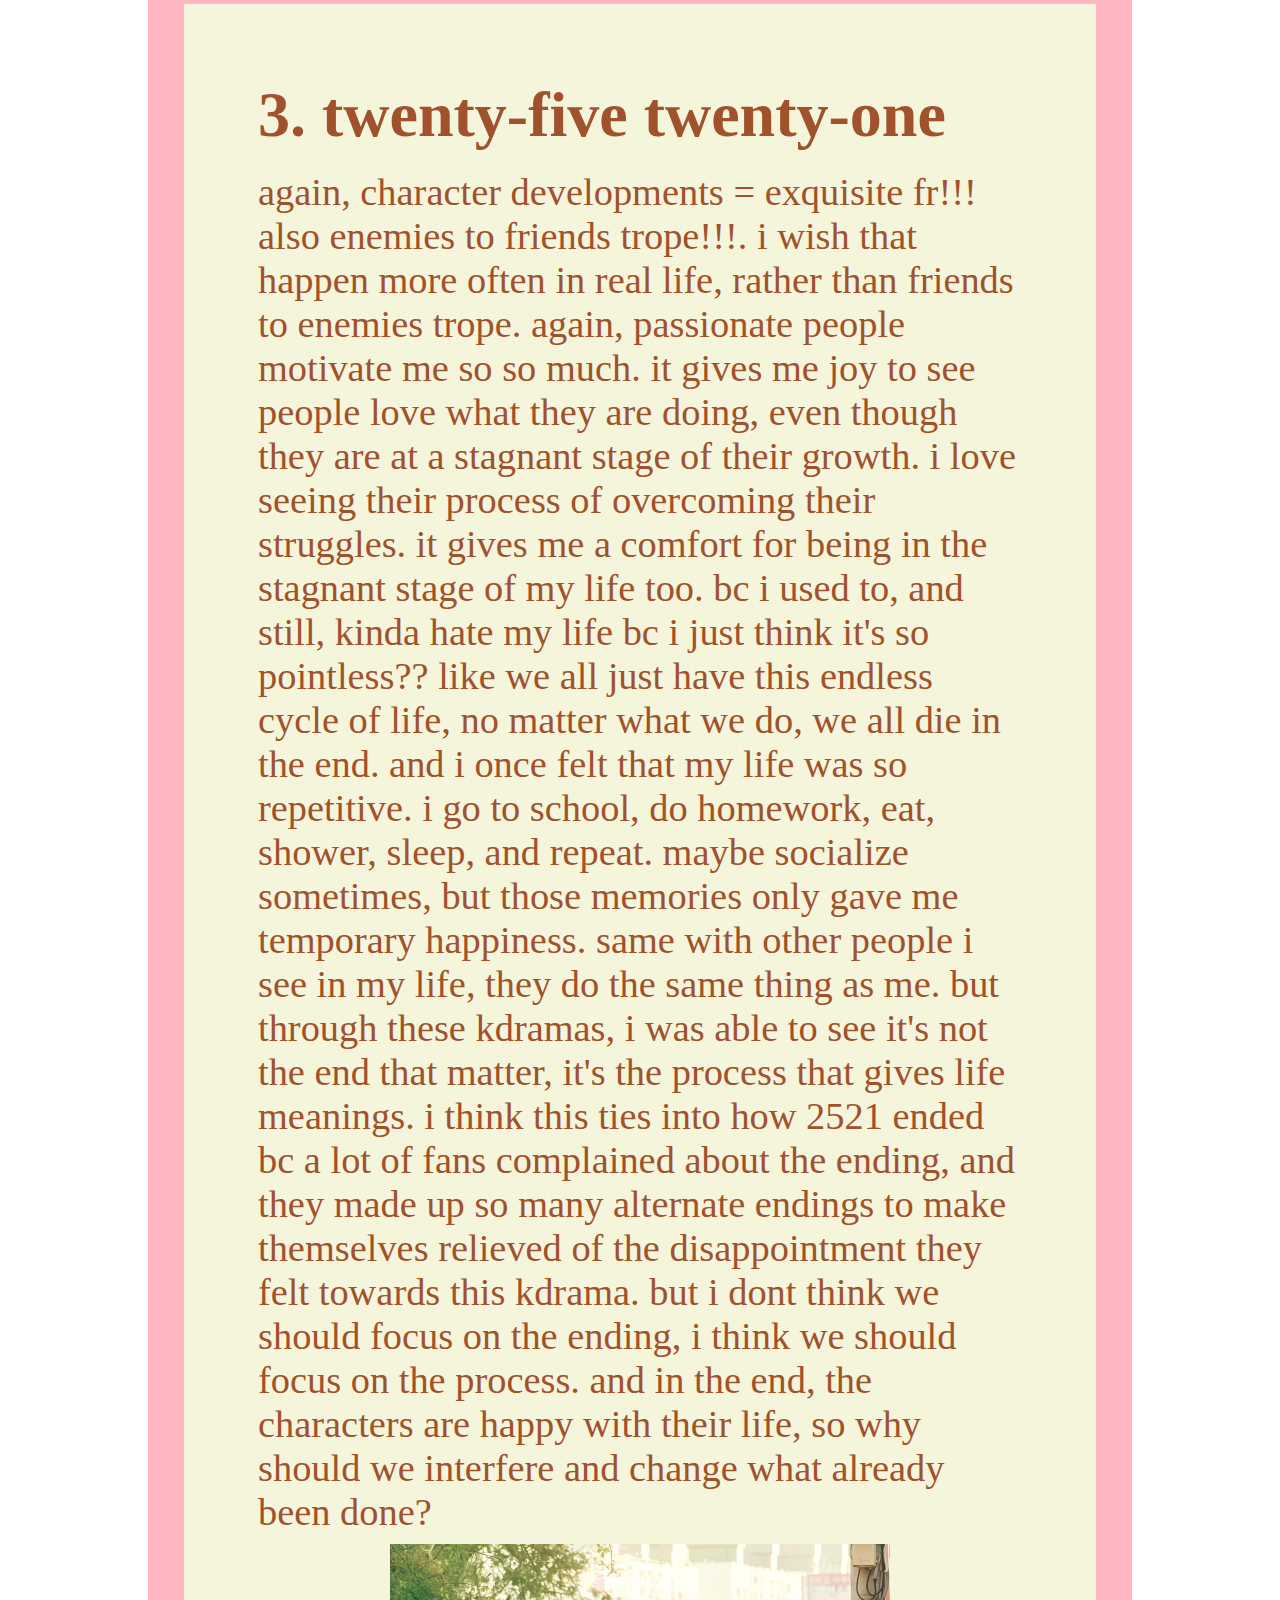
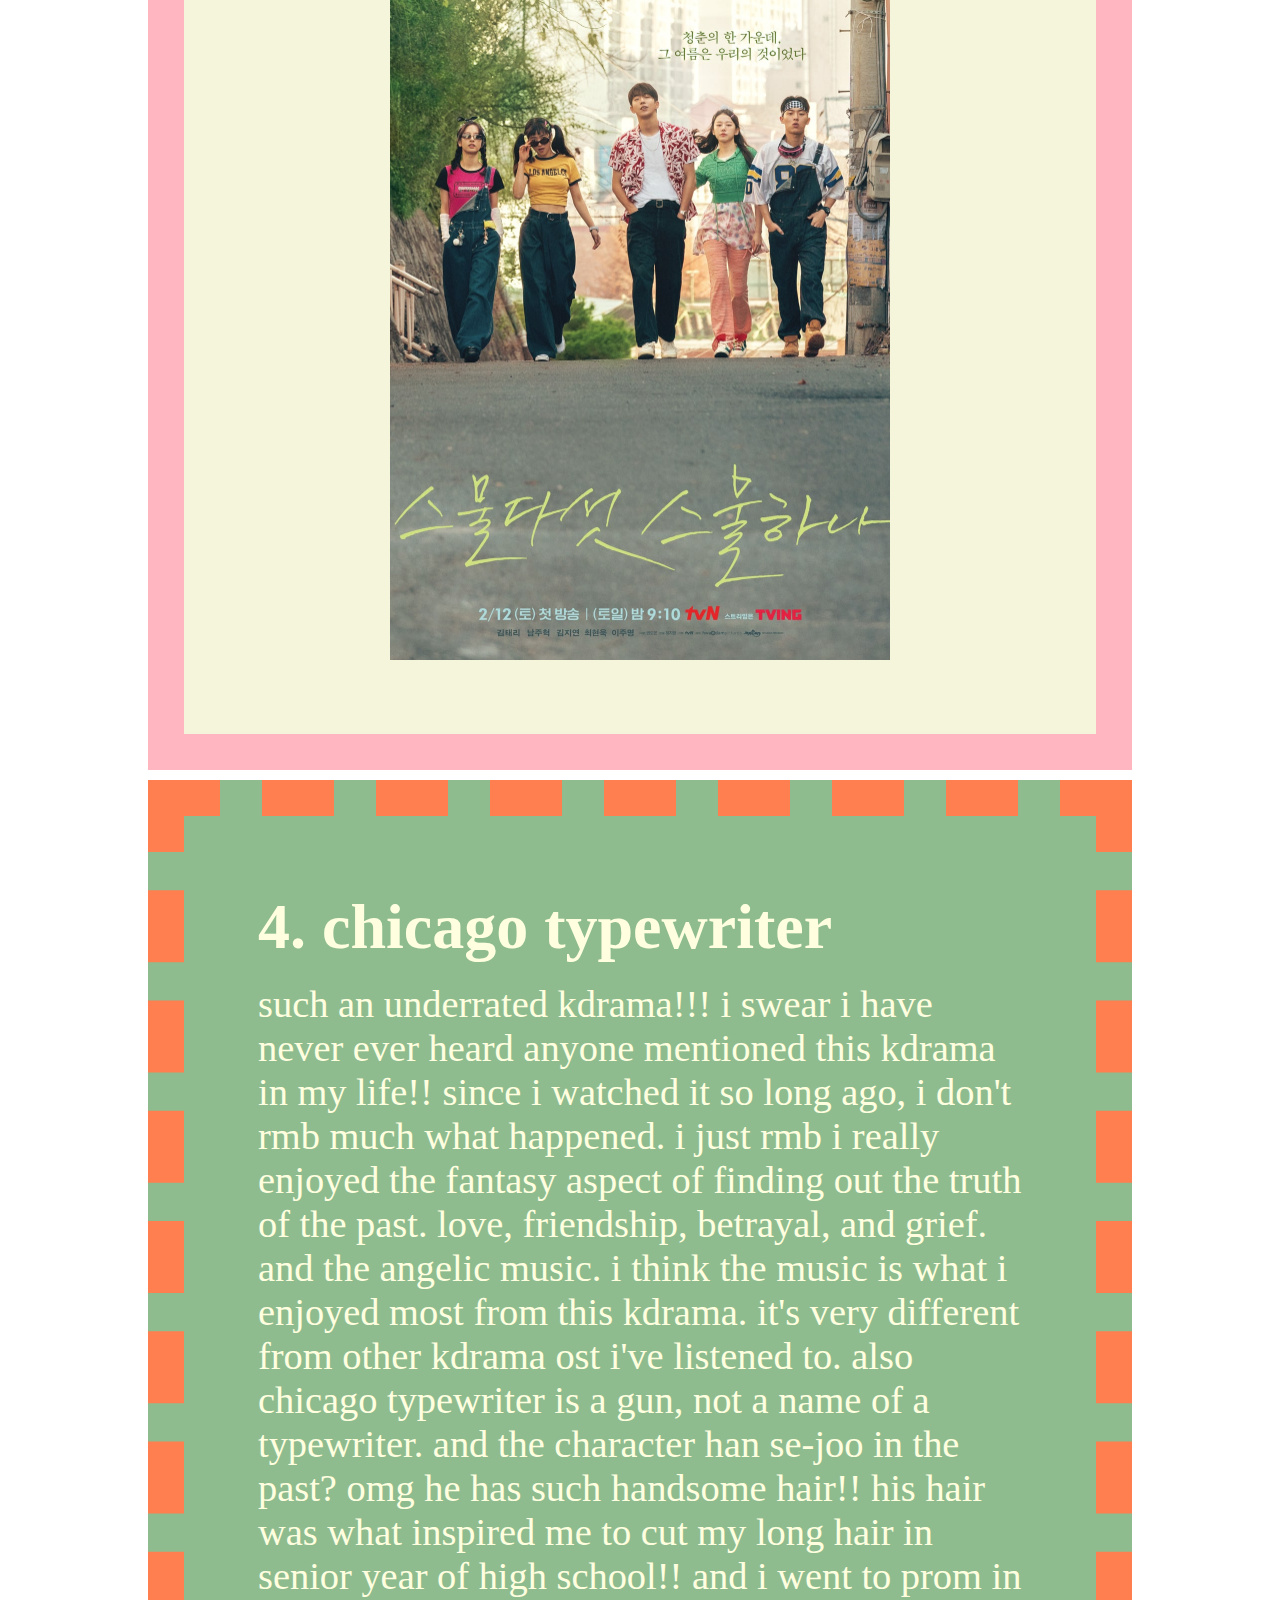
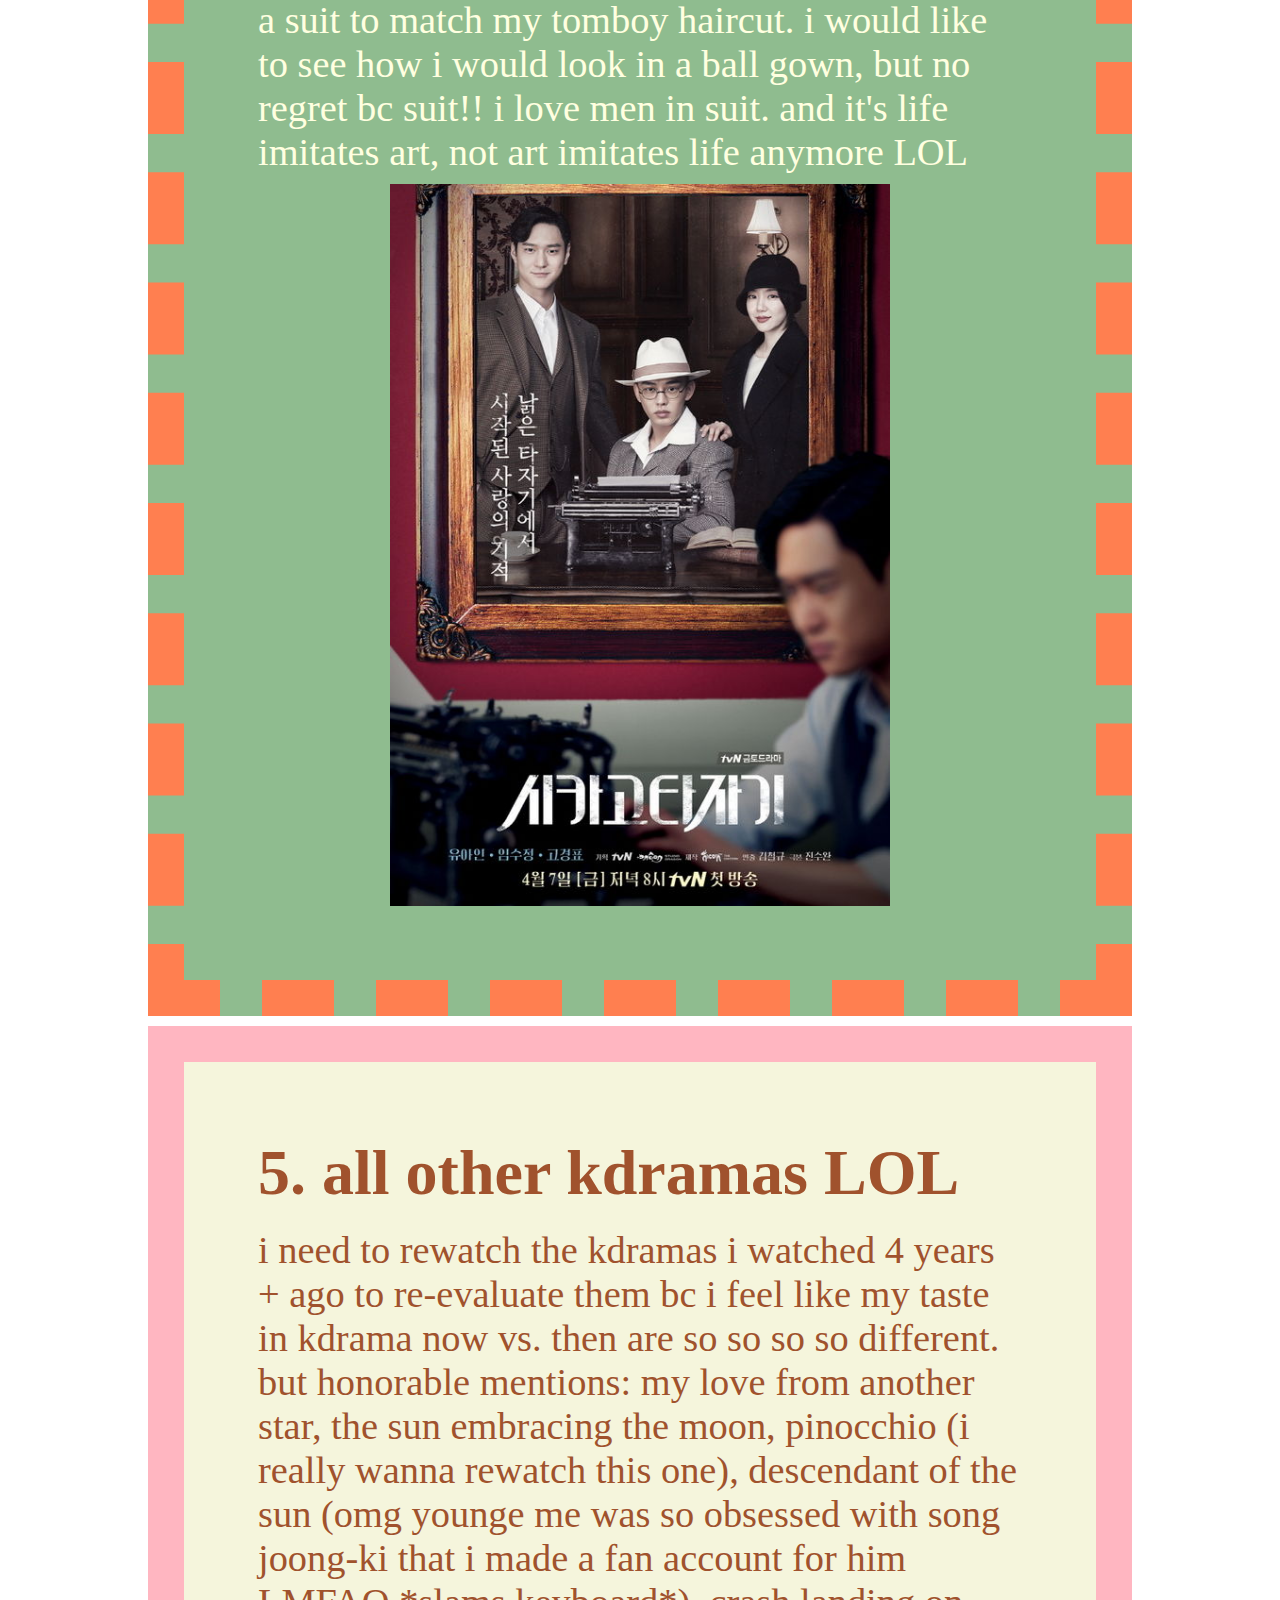
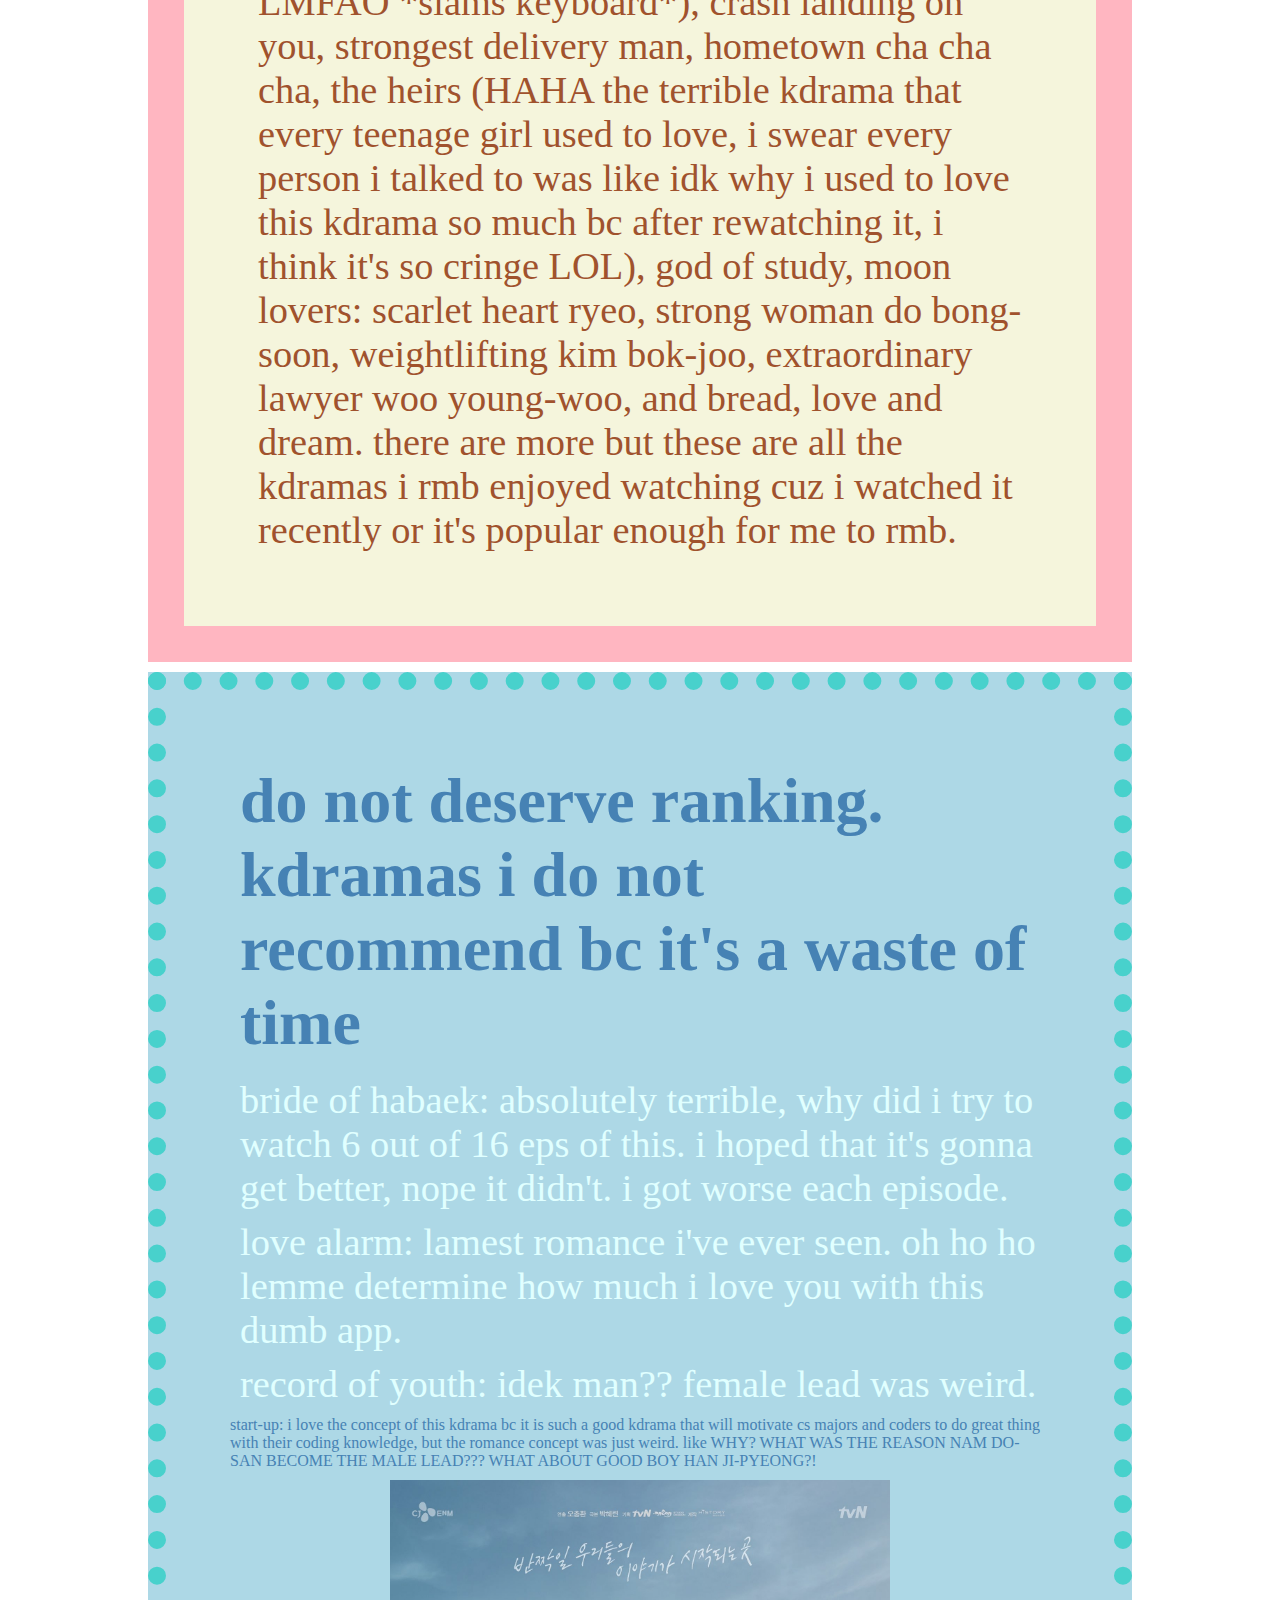
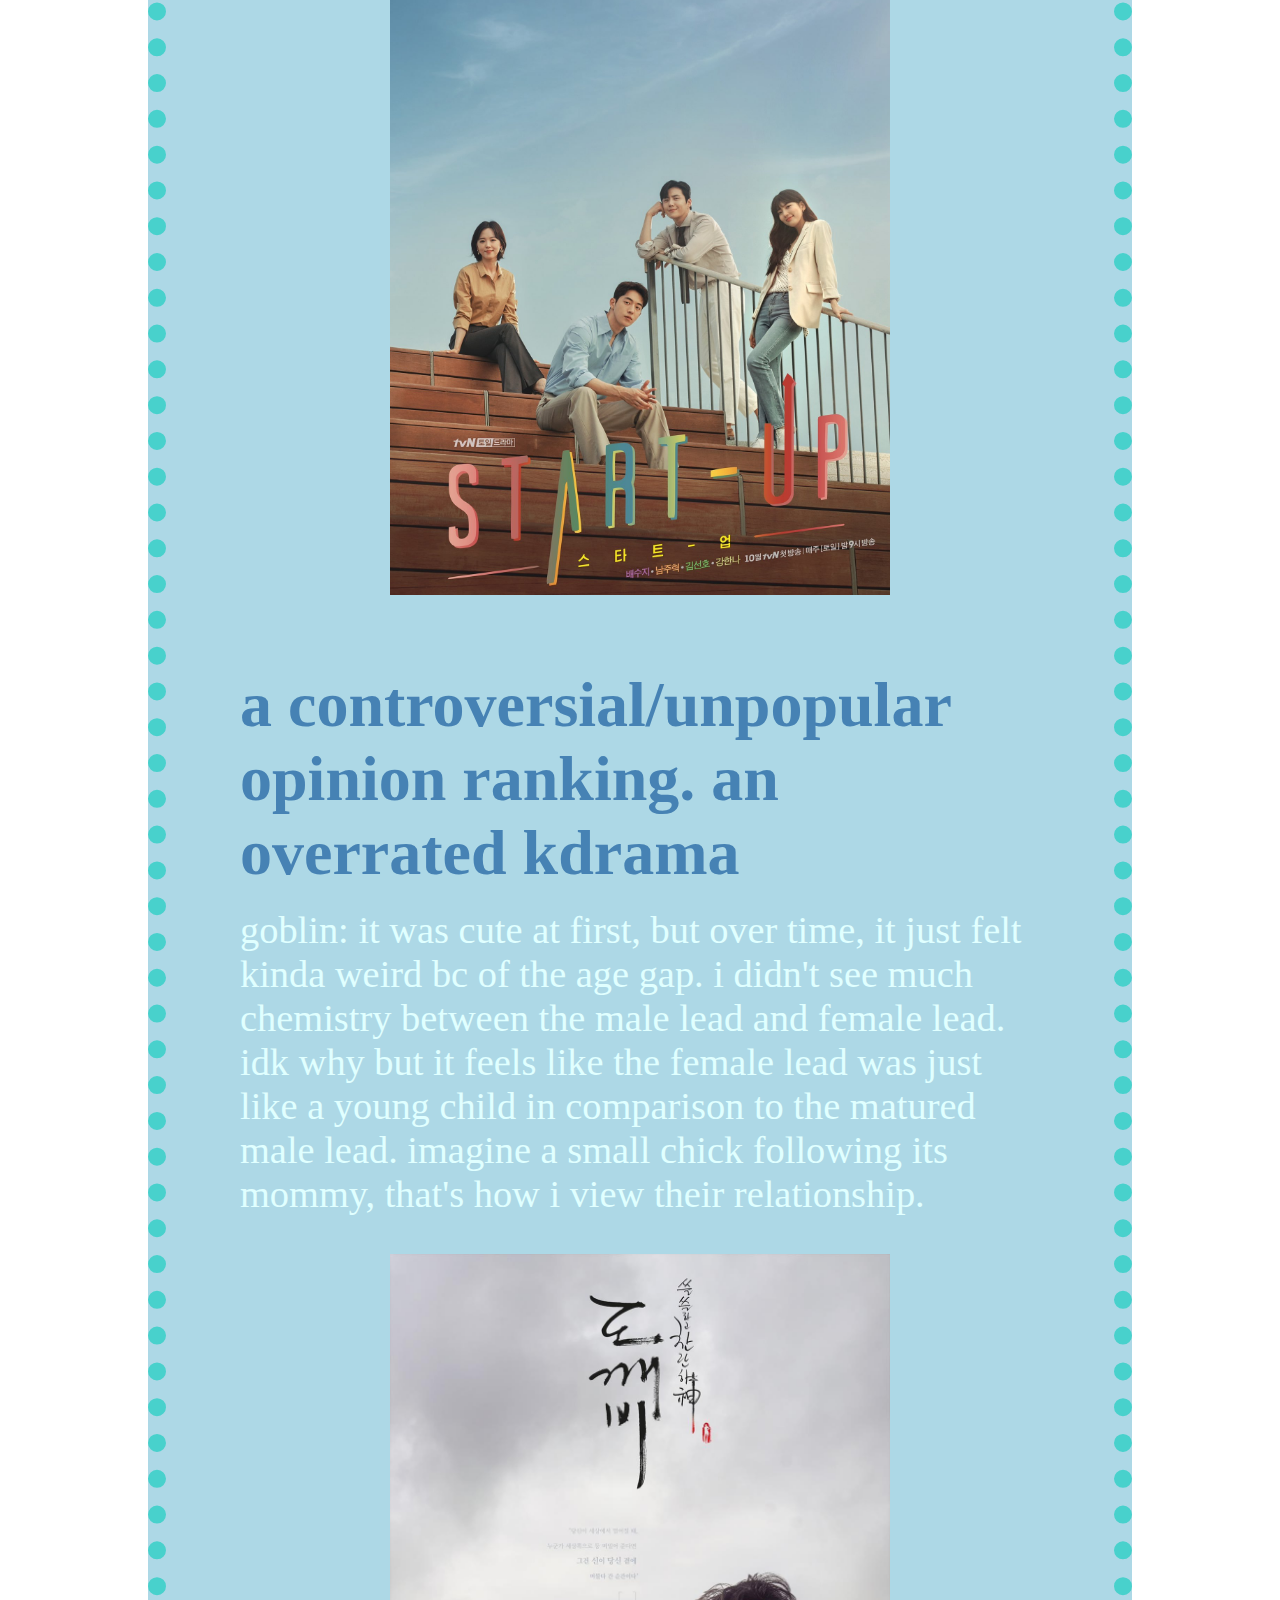
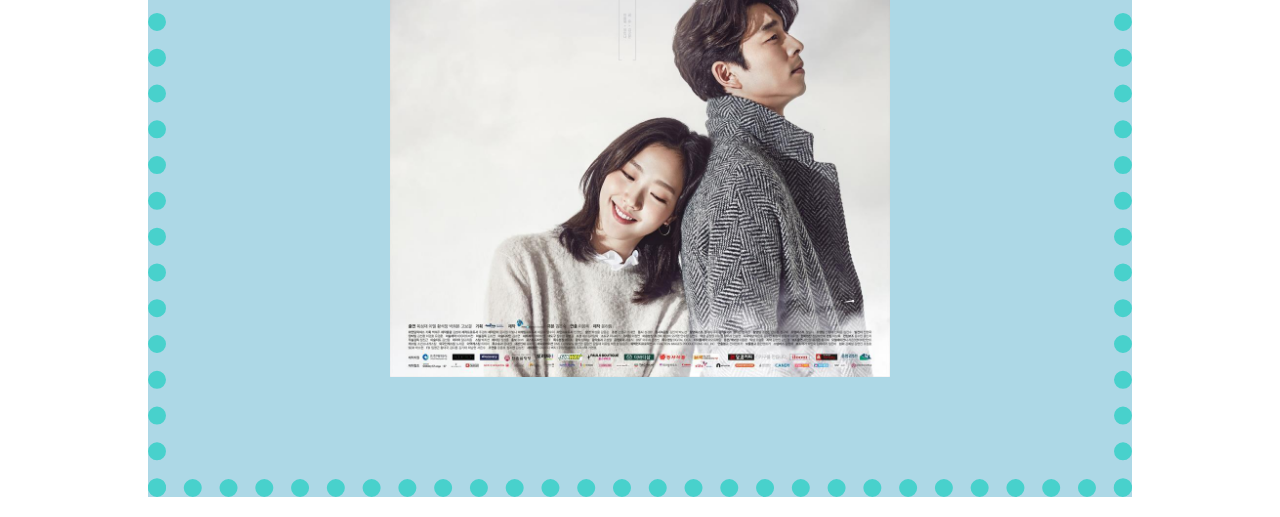
==== commit 42cf7d5f: "Update index.html" ====
--- a/index.html
+++ b/index.html
@@ -48,24 +48,24 @@
     <div class="container-no-top">
      <h2>do not deserve ranking. kdramas i do not recommend bc it's a waste of time</h2>
       <p>bride of habaek: absolutely terrible, why did i try to watch 6 out of 16 eps of this. i hoped that it's gonna get better, nope it didn't. i got worse each episode.
-        <span><img src="bride-of-habaek.jpeg"><span>
+       <span><img src="bride-of-habaek.jpeg"></span>
       </p>
 
       <p>love alarm: lamest romance i've ever seen. oh ho ho lemme determine how much i love you with this dumb app.
-        <span><img src="love-alarm.jpeg"><span>
+       <span><img src="love-alarm.jpeg"></span>
       </p>
 
       <p>record of youth: idek man?? female lead was weird.
-        <span><img src="record-of-youth.jpeg"><span>
+       <span><img src="record-of-youth.jpeg"></span>
       </p
 
       <p>start-up: i love the concept of this kdrama bc it is such a good kdrama that will motivate cs majors and coders to do great thing with their coding knowledge, but the romance concept was just weird. like WHY? WHAT WAS THE REASON NAM DO-SAN BECOME THE MALE LEAD??? WHAT ABOUT GOOD BOY HAN JI-PYEONG?!
-       <span><img src="start-up.jpeg"><span>
+       <span><img src="start-up.jpeg"></span>
       </p>
 
      <h2>a controversial/unpopular opinion ranking. an overrated kdrama</h2>
       <p>goblin: it was cute at first, but over time, it just felt kinda weird bc of the age gap. i didn't see much chemistry between the male lead and female lead. idk why but it feels like the female lead was just like a young child in comparison to the matured male lead. imagine a small chick following its mommy, that's how i view their relationship.</p>
-        <span><img src="goblin.jpeg"><span>
+       <span><img src="goblin.jpeg"></span>
       </p>
 
     </div>
--- a/style.css
+++ b/style.css
@@ -76,7 +76,7 @@
   color: lightcyan;
 }
   
-p img {
+p span img {
   display: none;
 }
 
